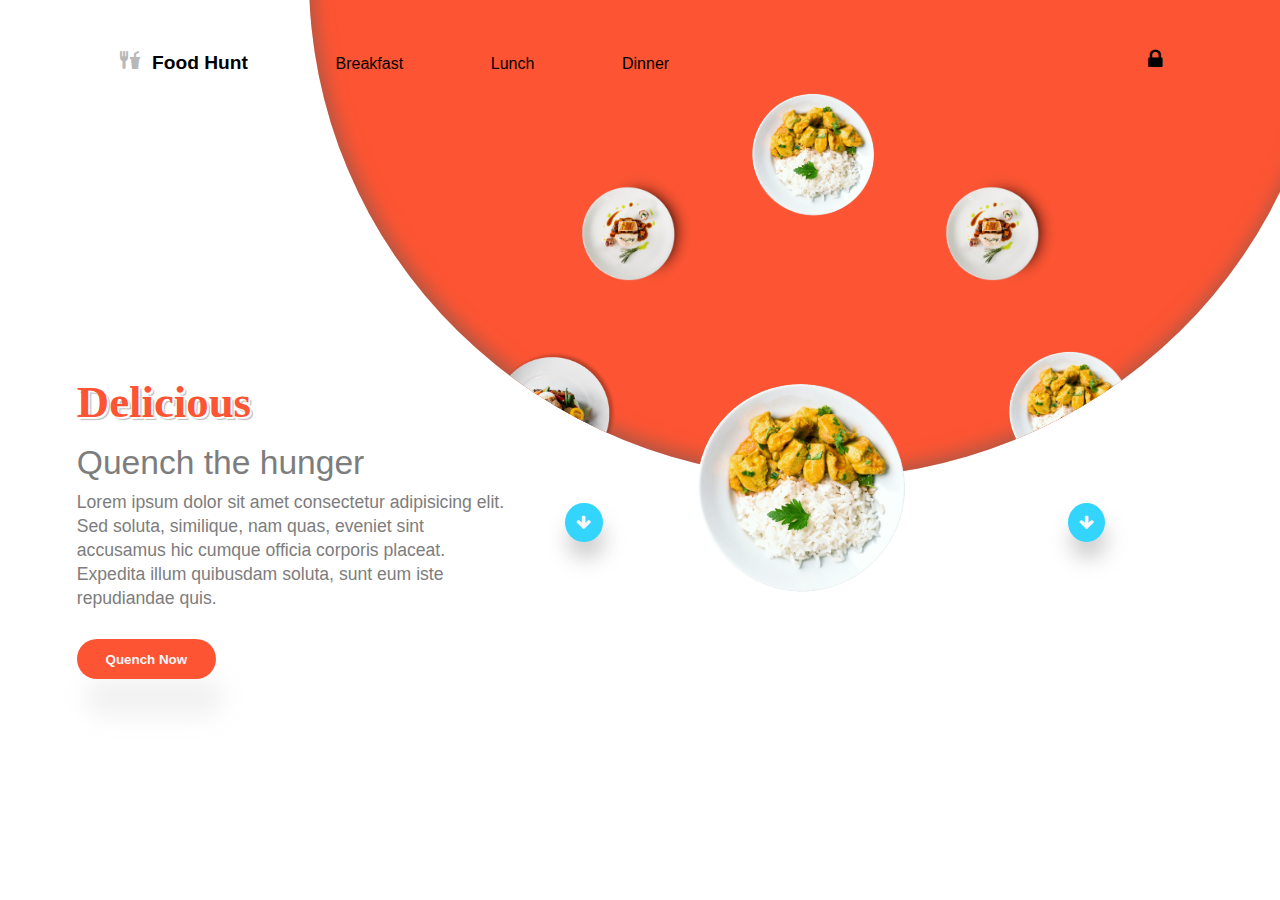
==== index.html @ 9b73b18c "Food hunt app" ====
<!DOCTYPE html>
<html lang="en">
<head>
    <meta charset="UTF-8">
    <meta name="viewport" content="width=device-width, initial-scale=1.0">
    <title>Food Hunt</title>
    <link rel="stylesheet" href="font-awesome/font-awesome.min.css">
    <link rel="stylesheet" href="MaterialDesign-Webfont-master/css/materialdesignicons.css">
    <link rel="stylesheet" href="jCircle.css">
    <link rel="stylesheet" href="style.css">
</head>
<body>
    <div class="container">
        <header class="navbar">
            <a class="logo" href="#"><span class="mdi mdi-food-fork-drink mdi-24px" style="margin-right: .6rem; color: rgb(184, 184, 184);"></span>Food Hunt</a>
            <ul>
                <!-- <a class="logo2" href="#"><span class="mdi mdi-food-fork-drink mdi-24px" style="margin-right: .6rem; color: rgb(184, 184, 184);"></span>Food Hunt</a> -->
                <li class="list-item"><a href="#">Breakfast</a></li>
                <li class="list-item"><a href="#">Lunch</a></li>
                <li class="list-item"><a href="#">Dinner</a></li>
                <li class="list-item"><a href="#"><i class="fa fa-lock"></i></a></li>
                <div class="glass"></div>
                <div class="circle"></div>
            </ul>
            <!-- <div class="glass"></div> -->
            <!-- Hamburger Icon -->
            <div class="cont navbar-toggler mr-1" data-toggle="collapse" data-target="#basicExampleNav" aria-controls="basicExampleNav">
                <div class="bar1"></div>
                <div class="bar2"></div>
                <div class="bar3"></div>
            </div>
            <!-- End of Hamburger Icon -->
        </header>
        <main>
            <section class="text-con">
                <div class="text">
                    <h1 class="text-h1">Delicious</h1>
                    <h2>Quench the hunger</h2>
                    <p>Lorem ipsum dolor sit amet consectetur adipisicing elit. Sed soluta, similique, nam quas, eveniet sint accusamus hic cumque officia corporis placeat. Expedita illum quibusdam soluta, sunt eum iste repudiandae quis.</p>
                </div>
                <button><a href="#">Quench Now</a></button>
            </section>
            <section class="food-con">
                <div class="curve">
                    <div class="plate-con">
                      <div class="plate-con-circle" style="width:80%;margin:auto 150px;transform: rotate(-90deg);">
                        <div id="circles-container"> 
                                <!-- <div id="main-circle-content"></div> -->
                                <div id="circle">
                                  <div class="min-circle" data-inside="min-circle">
                                    <a href="images/plate1.png">
                                      <img src="images/plate1.png" alt="">
                                    </a>
                                    <!-- <div class="content-text">Caption 1</div> -->
                                  </div>
                                  <div class="min-circle" data-inside="min-circle">
                                    <a href="images/plate2.png">
                                      <img src="images/plate2.png" alt="">
                                    </a>
                                    <!-- <div class="content-text">Caption 2</div> -->
                                  </div>
                                  <div class="min-circle" data-inside="min-circle">
                                    <a href="images/plate3.png">
                                      <img src="images/plate3.png" alt="">
                                    </a>
                                    <!-- <div class="content-text">Caption 3</div> -->
                                  </div>
                                  <div class="min-circle" data-inside="min-circle">
                                    <a href="images/plate4.png">
                                      <img src="images/plate4.png" alt="">
                                    </a>
                                    <!-- <div class="content-text">Caption 4</div> -->
                  
                                  </div>
                                  <div class="min-circle" data-inside="min-circle">
                                    <a href="images/plate5.png">
                                      <img src="images/plate5.png" alt="">
                                    </a>
                                    <!-- <div class="content-text">Caption 5</div> -->
                                  </div>
                                  <div class="min-circle" data-inside="min-circle">
                                    <a href="images/plate6.png">
                                      <img src="images/plate6.png" alt="">
                                    </a>
                                    <!-- <div class="content-text">Caption 6</div> -->
                                  </div>
                                  <div class="min-circle" data-inside="min-circle">
                                    <a href="images/plate1.png">
                                      <img src="images/plate1.png" alt="">
                                    </a>
                                    <!-- <div class="content-text">Caption 7</div> -->
                                  </div>
                                  <div class="min-circle" data-inside="min-circle">
                                    <a href="images/plate2.png">
                                      <img src="images/plate2.png" alt="">
                                    </a>
                                    <!-- <div class="content-text">Caption 8</div> -->
                                  </div>
                                  
                                </div>
                              </div>
                            </div>
                    </div>

                            
                    <!-- <div class="img-group">
                        <img class="img img1" src="images/plate1.png" alt="">
                        <img class="img img2" src="images/plate2.png" alt="">
                        <img class="img img3" src="images/plate3.png" alt="">
                        <img class="img img4" src="images/plate4.png" alt="">
                        <img class="img img5" src="images/plate5.png" alt="">
                    </div> -->
                </div>
                <div id="main-circle-content"></div>
                <!-- <img class="img6" src="" alt=""> -->
                <div>
                    <button id="btn1" class="btn btn1"><i class="fa fa-arrow-down"></i></button>
                    <button id="btn2" class="btn btn2"><i class="fa fa-arrow-down"></i></button>
                </div>
                <!-- <button class="new-button">New Button</button> -->
            </section>
            <!-- <img src="images/IMG-20210324-WA0000.jpg" alt=""> -->
        </main>
    </div>
    <!-- <img src="images/IMG-20210324-WA0000.jpg" style="width: 100%;" alt=""> -->

    <script src="jCircle.js"></script>
    <script src="script.js"></script>
    <script>
      var circle=new jCircle({
    'container': 'circles-container',
    'circle': 'circle',
    'mainContent':'main-circle-content',
    'animateCircles':true,
    'speed':3,
    'mainViewStyle':'normal',
    'minCirclesEffectOver':'pulse',
    'contentType':'images',
    'stopOnOverMain':false,
    'mainContentOverAction':'normal'
    // 'btnLeft': 'btn1',
    // 'btnRight': 'btn2'
  });
  circle.create();
  
  // var textCircle=new jCircle({
  //   'container': 'circles-container-text',
  //   'circle': 'circle-text',
  //   'mainContent':'main-circle-content-text',
  //   'animateCircles':true,
  //   'speed':3,
  //   'mainViewStyle':'normal',
  //   'minCirclesEffectOver':'rotate',
  //   'contentType':'text',
  //   'stopOnOverMain':true
  // });
  // textCircle.create();
    </script>
</body>
</html>
---- MaterialDesign-Webfont-master/css/materialdesignicons.css ----
/* MaterialDesignIcons.com */
@font-face {
  font-family: "Material Design Icons";
  src: url("../fonts/materialdesignicons-webfont.eot?v=5.3.45");
  src: url("../fonts/materialdesignicons-webfont.eot?#iefix&v=5.3.45") format("embedded-opentype"), url("../fonts/materialdesignicons-webfont.woff2?v=5.3.45") format("woff2"), url("../fonts/materialdesignicons-webfont.woff?v=5.3.45") format("woff"), url("../fonts/materialdesignicons-webfont.ttf?v=5.3.45") format("truetype");
  font-weight: normal;
  font-style: normal;
}

.mdi:before,
.mdi-set {
  display: inline-block;
  font: normal normal normal 24px/1 "Material Design Icons";
  font-size: inherit;
  text-rendering: auto;
  line-height: inherit;
  -webkit-font-smoothing: antialiased;
  -moz-osx-font-smoothing: grayscale;
}

.mdi-ab-testing::before {
  content: "\F01C9";
}

.mdi-abjad-arabic::before {
  content: "\F1328";
}

.mdi-abjad-hebrew::before {
  content: "\F1329";
}

.mdi-abugida-devanagari::before {
  content: "\F132A";
}

.mdi-abugida-thai::before {
  content: "\F132B";
}

.mdi-access-point::before {
  content: "\F0003";
}

.mdi-access-point-network::before {
  content: "\F0002";
}

.mdi-access-point-network-off::before {
  content: "\F0BE1";
}

.mdi-account::before {
  content: "\F0004";
}

.mdi-account-alert::before {
  content: "\F0005";
}

.mdi-account-alert-outline::before {
  content: "\F0B50";
}

.mdi-account-arrow-left::before {
  content: "\F0B51";
}

.mdi-account-arrow-left-outline::before {
  content: "\F0B52";
}

.mdi-account-arrow-right::before {
  content: "\F0B53";
}

.mdi-account-arrow-right-outline::before {
  content: "\F0B54";
}

.mdi-account-box::before {
  content: "\F0006";
}

.mdi-account-box-multiple::before {
  content: "\F0934";
}

.mdi-account-box-multiple-outline::before {
  content: "\F100A";
}

.mdi-account-box-outline::before {
  content: "\F0007";
}

.mdi-account-cancel::before {
  content: "\F12DF";
}

.mdi-account-cancel-outline::before {
  content: "\F12E0";
}

.mdi-account-cash::before {
  content: "\F1097";
}

.mdi-account-cash-outline::before {
  content: "\F1098";
}

.mdi-account-check::before {
  content: "\F0008";
}

.mdi-account-check-outline::before {
  content: "\F0BE2";
}

.mdi-account-child::before {
  content: "\F0A89";
}

.mdi-account-child-circle::before {
  content: "\F0A8A";
}

.mdi-account-child-outline::before {
  content: "\F10C8";
}

.mdi-account-circle::before {
  content: "\F0009";
}

.mdi-account-circle-outline::before {
  content: "\F0B55";
}

.mdi-account-clock::before {
  content: "\F0B56";
}

.mdi-account-clock-outline::before {
  content: "\F0B57";
}

.mdi-account-cog::before {
  content: "\F1370";
}

.mdi-account-cog-outline::before {
  content: "\F1371";
}

.mdi-account-convert::before {
  content: "\F000A";
}

.mdi-account-convert-outline::before {
  content: "\F1301";
}

.mdi-account-cowboy-hat::before {
  content: "\F0E9B";
}

.mdi-account-details::before {
  content: "\F0631";
}

.mdi-account-details-outline::before {
  content: "\F1372";
}

.mdi-account-edit::before {
  content: "\F06BC";
}

.mdi-account-edit-outline::before {
  content: "\F0FFB";
}

.mdi-account-group::before {
  content: "\F0849";
}

.mdi-account-group-outline::before {
  content: "\F0B58";
}

.mdi-account-hard-hat::before {
  content: "\F05B5";
}

.mdi-account-heart::before {
  content: "\F0899";
}

.mdi-account-heart-outline::before {
  content: "\F0BE3";
}

.mdi-account-key::before {
  content: "\F000B";
}

.mdi-account-key-outline::before {
  content: "\F0BE4";
}

.mdi-account-lock::before {
  content: "\F115E";
}

.mdi-account-lock-outline::before {
  content: "\F115F";
}

.mdi-account-minus::before {
  content: "\F000D";
}

.mdi-account-minus-outline::before {
  content: "\F0AEC";
}

.mdi-account-multiple::before {
  content: "\F000E";
}

.mdi-account-multiple-check::before {
  content: "\F08C5";
}

.mdi-account-multiple-check-outline::before {
  content: "\F11FE";
}

.mdi-account-multiple-minus::before {
  content: "\F05D3";
}

.mdi-account-multiple-minus-outline::before {
  content: "\F0BE5";
}

.mdi-account-multiple-outline::before {
  content: "\F000F";
}

.mdi-account-multiple-plus::before {
  content: "\F0010";
}

.mdi-account-multiple-plus-outline::before {
  content: "\F0800";
}

.mdi-account-multiple-remove::before {
  content: "\F120A";
}

.mdi-account-multiple-remove-outline::before {
  content: "\F120B";
}

.mdi-account-music::before {
  content: "\F0803";
}

.mdi-account-music-outline::before {
  content: "\F0CE9";
}

.mdi-account-network::before {
  content: "\F0011";
}

.mdi-account-network-outline::before {
  content: "\F0BE6";
}

.mdi-account-off::before {
  content: "\F0012";
}

.mdi-account-off-outline::before {
  content: "\F0BE7";
}

.mdi-account-outline::before {
  content: "\F0013";
}

.mdi-account-plus::before {
  content: "\F0014";
}

.mdi-account-plus-outline::before {
  content: "\F0801";
}

.mdi-account-question::before {
  content: "\F0B59";
}

.mdi-account-question-outline::before {
  content: "\F0B5A";
}

.mdi-account-remove::before {
  content: "\F0015";
}

.mdi-account-remove-outline::before {
  content: "\F0AED";
}

.mdi-account-search::before {
  content: "\F0016";
}

.mdi-account-search-outline::before {
  content: "\F0935";
}

.mdi-account-settings::before {
  content: "\F0630";
}

.mdi-account-settings-outline::before {
  content: "\F10C9";
}

.mdi-account-star::before {
  content: "\F0017";
}

.mdi-account-star-outline::before {
  content: "\F0BE8";
}

.mdi-account-supervisor::before {
  content: "\F0A8B";
}

.mdi-account-supervisor-circle::before {
  content: "\F0A8C";
}

.mdi-account-supervisor-outline::before {
  content: "\F112D";
}

.mdi-account-switch::before {
  content: "\F0019";
}

.mdi-account-switch-outline::before {
  content: "\F04CB";
}

.mdi-account-tie::before {
  content: "\F0CE3";
}

.mdi-account-tie-outline::before {
  content: "\F10CA";
}

.mdi-account-tie-voice::before {
  content: "\F1308";
}

.mdi-account-tie-voice-off::before {
  content: "\F130A";
}

.mdi-account-tie-voice-off-outline::before {
  content: "\F130B";
}

.mdi-account-tie-voice-outline::before {
  content: "\F1309";
}

.mdi-account-voice::before {
  content: "\F05CB";
}

.mdi-adjust::before {
  content: "\F001A";
}

.mdi-adobe::before {
  content: "\F0936";
}

.mdi-adobe-acrobat::before {
  content: "\F0F9D";
}

.mdi-air-conditioner::before {
  content: "\F001B";
}

.mdi-air-filter::before {
  content: "\F0D43";
}

.mdi-air-horn::before {
  content: "\F0DAC";
}

.mdi-air-humidifier::before {
  content: "\F1099";
}

.mdi-air-humidifier-off::before {
  content: "\F1466";
}

.mdi-air-purifier::before {
  content: "\F0D44";
}

.mdi-airbag::before {
  content: "\F0BE9";
}

.mdi-airballoon::before {
  content: "\F001C";
}

.mdi-airballoon-outline::before {
  content: "\F100B";
}

.mdi-airplane::before {
  content: "\F001D";
}

.mdi-airplane-landing::before {
  content: "\F05D4";
}

.mdi-airplane-off::before {
  content: "\F001E";
}

.mdi-airplane-takeoff::before {
  content: "\F05D5";
}

.mdi-airport::before {
  content: "\F084B";
}

.mdi-alarm::before {
  content: "\F0020";
}

.mdi-alarm-bell::before {
  content: "\F078E";
}

.mdi-alarm-check::before {
  content: "\F0021";
}

.mdi-alarm-light::before {
  content: "\F078F";
}

.mdi-alarm-light-outline::before {
  content: "\F0BEA";
}

.mdi-alarm-multiple::before {
  content: "\F0022";
}

.mdi-alarm-note::before {
  content: "\F0E71";
}

.mdi-alarm-note-off::before {
  content: "\F0E72";
}

.mdi-alarm-off::before {
  content: "\F0023";
}

.mdi-alarm-plus::before {
  content: "\F0024";
}

.mdi-alarm-snooze::before {
  content: "\F068E";
}

.mdi-album::before {
  content: "\F0025";
}

.mdi-alert::before {
  content: "\F0026";
}

.mdi-alert-box::before {
  content: "\F0027";
}

.mdi-alert-box-outline::before {
  content: "\F0CE4";
}

.mdi-alert-circle::before {
  content: "\F0028";
}

.mdi-alert-circle-check::before {
  content: "\F11ED";
}

.mdi-alert-circle-check-outline::before {
  content: "\F11EE";
}

.mdi-alert-circle-outline::before {
  content: "\F05D6";
}

.mdi-alert-decagram::before {
  content: "\F06BD";
}

.mdi-alert-decagram-outline::before {
  content: "\F0CE5";
}

.mdi-alert-minus::before {
  content: "\F14BB";
}

.mdi-alert-minus-outline::before {
  content: "\F14BE";
}

.mdi-alert-octagon::before {
  content: "\F0029";
}

.mdi-alert-octagon-outline::before {
  content: "\F0CE6";
}

.mdi-alert-octagram::before {
  content: "\F0767";
}

.mdi-alert-octagram-outline::before {
  content: "\F0CE7";
}

.mdi-alert-outline::before {
  content: "\F002A";
}

.mdi-alert-plus::before {
  content: "\F14BA";
}

.mdi-alert-plus-outline::before {
  content: "\F14BD";
}

.mdi-alert-remove::before {
  content: "\F14BC";
}

.mdi-alert-remove-outline::before {
  content: "\F14BF";
}

.mdi-alert-rhombus::before {
  content: "\F11CE";
}

.mdi-alert-rhombus-outline::before {
  content: "\F11CF";
}

.mdi-alien::before {
  content: "\F089A";
}

.mdi-alien-outline::before {
  content: "\F10CB";
}

.mdi-align-horizontal-center::before {
  content: "\F11C3";
}

.mdi-align-horizontal-left::before {
  content: "\F11C2";
}

.mdi-align-horizontal-right::before {
  content: "\F11C4";
}

.mdi-align-vertical-bottom::before {
  content: "\F11C5";
}

.mdi-align-vertical-center::before {
  content: "\F11C6";
}

.mdi-align-vertical-top::before {
  content: "\F11C7";
}

.mdi-all-inclusive::before {
  content: "\F06BE";
}

.mdi-allergy::before {
  content: "\F1258";
}

.mdi-alpha::before {
  content: "\F002B";
}

.mdi-alpha-a::before {
  content: "\F0AEE";
}

.mdi-alpha-a-box::before {
  content: "\F0B08";
}

.mdi-alpha-a-box-outline::before {
  content: "\F0BEB";
}

.mdi-alpha-a-circle::before {
  content: "\F0BEC";
}

.mdi-alpha-a-circle-outline::before {
  content: "\F0BED";
}

.mdi-alpha-b::before {
  content: "\F0AEF";
}

.mdi-alpha-b-box::before {
  content: "\F0B09";
}

.mdi-alpha-b-box-outline::before {
  content: "\F0BEE";
}

.mdi-alpha-b-circle::before {
  content: "\F0BEF";
}

.mdi-alpha-b-circle-outline::before {
  content: "\F0BF0";
}

.mdi-alpha-c::before {
  content: "\F0AF0";
}

.mdi-alpha-c-box::before {
  content: "\F0B0A";
}

.mdi-alpha-c-box-outline::before {
  content: "\F0BF1";
}

.mdi-alpha-c-circle::before {
  content: "\F0BF2";
}

.mdi-alpha-c-circle-outline::before {
  content: "\F0BF3";
}

.mdi-alpha-d::before {
  content: "\F0AF1";
}

.mdi-alpha-d-box::before {
  content: "\F0B0B";
}

.mdi-alpha-d-box-outline::before {
  content: "\F0BF4";
}

.mdi-alpha-d-circle::before {
  content: "\F0BF5";
}

.mdi-alpha-d-circle-outline::before {
  content: "\F0BF6";
}

.mdi-alpha-e::before {
  content: "\F0AF2";
}

.mdi-alpha-e-box::before {
  content: "\F0B0C";
}

.mdi-alpha-e-box-outline::before {
  content: "\F0BF7";
}

.mdi-alpha-e-circle::before {
  content: "\F0BF8";
}

.mdi-alpha-e-circle-outline::before {
  content: "\F0BF9";
}

.mdi-alpha-f::before {
  content: "\F0AF3";
}

.mdi-alpha-f-box::before {
  content: "\F0B0D";
}

.mdi-alpha-f-box-outline::before {
  content: "\F0BFA";
}

.mdi-alpha-f-circle::before {
  content: "\F0BFB";
}

.mdi-alpha-f-circle-outline::before {
  content: "\F0BFC";
}

.mdi-alpha-g::before {
  content: "\F0AF4";
}

.mdi-alpha-g-box::before {
  content: "\F0B0E";
}

.mdi-alpha-g-box-outline::before {
  content: "\F0BFD";
}

.mdi-alpha-g-circle::before {
  content: "\F0BFE";
}

.mdi-alpha-g-circle-outline::before {
  content: "\F0BFF";
}

.mdi-alpha-h::before {
  content: "\F0AF5";
}

.mdi-alpha-h-box::before {
  content: "\F0B0F";
}

.mdi-alpha-h-box-outline::before {
  content: "\F0C00";
}

.mdi-alpha-h-circle::before {
  content: "\F0C01";
}

.mdi-alpha-h-circle-outline::before {
  content: "\F0C02";
}

.mdi-alpha-i::before {
  content: "\F0AF6";
}

.mdi-alpha-i-box::before {
  content: "\F0B10";
}

.mdi-alpha-i-box-outline::before {
  content: "\F0C03";
}

.mdi-alpha-i-circle::before {
  content: "\F0C04";
}

.mdi-alpha-i-circle-outline::before {
  content: "\F0C05";
}

.mdi-alpha-j::before {
  content: "\F0AF7";
}

.mdi-alpha-j-box::before {
  content: "\F0B11";
}

.mdi-alpha-j-box-outline::before {
  content: "\F0C06";
}

.mdi-alpha-j-circle::before {
  content: "\F0C07";
}

.mdi-alpha-j-circle-outline::before {
  content: "\F0C08";
}

.mdi-alpha-k::before {
  content: "\F0AF8";
}

.mdi-alpha-k-box::before {
  content: "\F0B12";
}

.mdi-alpha-k-box-outline::before {
  content: "\F0C09";
}

.mdi-alpha-k-circle::before {
  content: "\F0C0A";
}

.mdi-alpha-k-circle-outline::before {
  content: "\F0C0B";
}

.mdi-alpha-l::before {
  content: "\F0AF9";
}

.mdi-alpha-l-box::before {
  content: "\F0B13";
}

.mdi-alpha-l-box-outline::before {
  content: "\F0C0C";
}

.mdi-alpha-l-circle::before {
  content: "\F0C0D";
}

.mdi-alpha-l-circle-outline::before {
  content: "\F0C0E";
}

.mdi-alpha-m::before {
  content: "\F0AFA";
}

.mdi-alpha-m-box::before {
  content: "\F0B14";
}

.mdi-alpha-m-box-outline::before {
  content: "\F0C0F";
}

.mdi-alpha-m-circle::before {
  content: "\F0C10";
}

.mdi-alpha-m-circle-outline::before {
  content: "\F0C11";
}

.mdi-alpha-n::before {
  content: "\F0AFB";
}

.mdi-alpha-n-box::before {
  content: "\F0B15";
}

.mdi-alpha-n-box-outline::before {
  content: "\F0C12";
}

.mdi-alpha-n-circle::before {
  content: "\F0C13";
}

.mdi-alpha-n-circle-outline::before {
  content: "\F0C14";
}

.mdi-alpha-o::before {
  content: "\F0AFC";
}

.mdi-alpha-o-box::before {
  content: "\F0B16";
}

.mdi-alpha-o-box-outline::before {
  content: "\F0C15";
}

.mdi-alpha-o-circle::before {
  content: "\F0C16";
}

.mdi-alpha-o-circle-outline::before {
  content: "\F0C17";
}

.mdi-alpha-p::before {
  content: "\F0AFD";
}

.mdi-alpha-p-box::before {
  content: "\F0B17";
}

.mdi-alpha-p-box-outline::before {
  content: "\F0C18";
}

.mdi-alpha-p-circle::before {
  content: "\F0C19";
}

.mdi-alpha-p-circle-outline::before {
  content: "\F0C1A";
}

.mdi-alpha-q::before {
  content: "\F0AFE";
}

.mdi-alpha-q-box::before {
  content: "\F0B18";
}

.mdi-alpha-q-box-outline::before {
  content: "\F0C1B";
}

.mdi-alpha-q-circle::before {
  content: "\F0C1C";
}

.mdi-alpha-q-circle-outline::before {
  content: "\F0C1D";
}

.mdi-alpha-r::before {
  content: "\F0AFF";
}

.mdi-alpha-r-box::before {
  content: "\F0B19";
}

.mdi-alpha-r-box-outline::before {
  content: "\F0C1E";
}

.mdi-alpha-r-circle::before {
  content: "\F0C1F";
}

.mdi-alpha-r-circle-outline::before {
  content: "\F0C20";
}

.mdi-alpha-s::before {
  content: "\F0B00";
}

.mdi-alpha-s-box::before {
  content: "\F0B1A";
}

.mdi-alpha-s-box-outline::before {
  content: "\F0C21";
}

.mdi-alpha-s-circle::before {
  content: "\F0C22";
}

.mdi-alpha-s-circle-outline::before {
  content: "\F0C23";
}

.mdi-alpha-t::before {
  content: "\F0B01";
}

.mdi-alpha-t-box::before {
  content: "\F0B1B";
}

.mdi-alpha-t-box-outline::before {
  content: "\F0C24";
}

.mdi-alpha-t-circle::before {
  content: "\F0C25";
}

.mdi-alpha-t-circle-outline::before {
  content: "\F0C26";
}

.mdi-alpha-u::before {
  content: "\F0B02";
}

.mdi-alpha-u-box::before {
  content: "\F0B1C";
}

.mdi-alpha-u-box-outline::before {
  content: "\F0C27";
}

.mdi-alpha-u-circle::before {
  content: "\F0C28";
}

.mdi-alpha-u-circle-outline::before {
  content: "\F0C29";
}

.mdi-alpha-v::before {
  content: "\F0B03";
}

.mdi-alpha-v-box::before {
  content: "\F0B1D";
}

.mdi-alpha-v-box-outline::before {
  content: "\F0C2A";
}

.mdi-alpha-v-circle::before {
  content: "\F0C2B";
}

.mdi-alpha-v-circle-outline::before {
  content: "\F0C2C";
}

.mdi-alpha-w::before {
  content: "\F0B04";
}

.mdi-alpha-w-box::before {
  content: "\F0B1E";
}

.mdi-alpha-w-box-outline::before {
  content: "\F0C2D";
}

.mdi-alpha-w-circle::before {
  content: "\F0C2E";
}

.mdi-alpha-w-circle-outline::before {
  content: "\F0C2F";
}

.mdi-alpha-x::before {
  content: "\F0B05";
}

.mdi-alpha-x-box::before {
  content: "\F0B1F";
}

.mdi-alpha-x-box-outline::before {
  content: "\F0C30";
}

.mdi-alpha-x-circle::before {
  content: "\F0C31";
}

.mdi-alpha-x-circle-outline::before {
  content: "\F0C32";
}

.mdi-alpha-y::before {
  content: "\F0B06";
}

.mdi-alpha-y-box::before {
  content: "\F0B20";
}

.mdi-alpha-y-box-outline::before {
  content: "\F0C33";
}

.mdi-alpha-y-circle::before {
  content: "\F0C34";
}

.mdi-alpha-y-circle-outline::before {
  content: "\F0C35";
}

.mdi-alpha-z::before {
  content: "\F0B07";
}

.mdi-alpha-z-box::before {
  content: "\F0B21";
}

.mdi-alpha-z-box-outline::before {
  content: "\F0C36";
}

.mdi-alpha-z-circle::before {
  content: "\F0C37";
}

.mdi-alpha-z-circle-outline::before {
  content: "\F0C38";
}

.mdi-alphabet-aurebesh::before {
  content: "\F132C";
}

.mdi-alphabet-cyrillic::before {
  content: "\F132D";
}

.mdi-alphabet-greek::before {
  content: "\F132E";
}

.mdi-alphabet-latin::before {
  content: "\F132F";
}

.mdi-alphabet-piqad::before {
  content: "\F1330";
}

.mdi-alphabet-tengwar::before {
  content: "\F1337";
}

.mdi-alphabetical::before {
  content: "\F002C";
}

.mdi-alphabetical-off::before {
  content: "\F100C";
}

.mdi-alphabetical-variant::before {
  content: "\F100D";
}

.mdi-alphabetical-variant-off::before {
  content: "\F100E";
}

.mdi-altimeter::before {
  content: "\F05D7";
}

.mdi-amazon::before {
  content: "\F002D";
}

.mdi-amazon-alexa::before {
  content: "\F08C6";
}

.mdi-ambulance::before {
  content: "\F002F";
}

.mdi-ammunition::before {
  content: "\F0CE8";
}

.mdi-ampersand::before {
  content: "\F0A8D";
}

.mdi-amplifier::before {
  content: "\F0030";
}

.mdi-amplifier-off::before {
  content: "\F11B5";
}

.mdi-anchor::before {
  content: "\F0031";
}

.mdi-android::before {
  content: "\F0032";
}

.mdi-android-auto::before {
  content: "\F0A8E";
}

.mdi-android-debug-bridge::before {
  content: "\F0033";
}

.mdi-android-messages::before {
  content: "\F0D45";
}

.mdi-android-studio::before {
  content: "\F0034";
}

.mdi-angle-acute::before {
  content: "\F0937";
}

.mdi-angle-obtuse::before {
  content: "\F0938";
}

.mdi-angle-right::before {
  content: "\F0939";
}

.mdi-angular::before {
  content: "\F06B2";
}

.mdi-angularjs::before {
  content: "\F06BF";
}

.mdi-animation::before {
  content: "\F05D8";
}

.mdi-animation-outline::before {
  content: "\F0A8F";
}

.mdi-animation-play::before {
  content: "\F093A";
}

.mdi-animation-play-outline::before {
  content: "\F0A90";
}

.mdi-ansible::before {
  content: "\F109A";
}

.mdi-antenna::before {
  content: "\F1119";
}

.mdi-anvil::before {
  content: "\F089B";
}

.mdi-apache-kafka::before {
  content: "\F100F";
}

.mdi-api::before {
  content: "\F109B";
}

.mdi-api-off::before {
  content: "\F1257";
}

.mdi-apple::before {
  content: "\F0035";
}

.mdi-apple-airplay::before {
  content: "\F001F";
}

.mdi-apple-finder::before {
  content: "\F0036";
}

.mdi-apple-icloud::before {
  content: "\F0038";
}

.mdi-apple-ios::before {
  content: "\F0037";
}

.mdi-apple-keyboard-caps::before {
  content: "\F0632";
}

.mdi-apple-keyboard-command::before {
  content: "\F0633";
}

.mdi-apple-keyboard-control::before {
  content: "\F0634";
}

.mdi-apple-keyboard-option::before {
  content: "\F0635";
}

.mdi-apple-keyboard-shift::before {
  content: "\F0636";
}

.mdi-apple-safari::before {
  content: "\F0039";
}

.mdi-application::before {
  content: "\F0614";
}

.mdi-application-export::before {
  content: "\F0DAD";
}

.mdi-application-import::before {
  content: "\F0DAE";
}

.mdi-approximately-equal::before {
  content: "\F0F9E";
}

.mdi-approximately-equal-box::before {
  content: "\F0F9F";
}

.mdi-apps::before {
  content: "\F003B";
}

.mdi-apps-box::before {
  content: "\F0D46";
}

.mdi-arch::before {
  content: "\F08C7";
}

.mdi-archive::before {
  content: "\F003C";
}

.mdi-archive-arrow-down::before {
  content: "\F1259";
}

.mdi-archive-arrow-down-outline::before {
  content: "\F125A";
}

.mdi-archive-arrow-up::before {
  content: "\F125B";
}

.mdi-archive-arrow-up-outline::before {
  content: "\F125C";
}

.mdi-archive-outline::before {
  content: "\F120E";
}

.mdi-arm-flex::before {
  content: "\F0FD7";
}

.mdi-arm-flex-outline::before {
  content: "\F0FD6";
}

.mdi-arrange-bring-forward::before {
  content: "\F003D";
}

.mdi-arrange-bring-to-front::before {
  content: "\F003E";
}

.mdi-arrange-send-backward::before {
  content: "\F003F";
}

.mdi-arrange-send-to-back::before {
  content: "\F0040";
}

.mdi-arrow-all::before {
  content: "\F0041";
}

.mdi-arrow-bottom-left::before {
  content: "\F0042";
}

.mdi-arrow-bottom-left-bold-outline::before {
  content: "\F09B7";
}

.mdi-arrow-bottom-left-thick::before {
  content: "\F09B8";
}

.mdi-arrow-bottom-right::before {
  content: "\F0043";
}

.mdi-arrow-bottom-right-bold-outline::before {
  content: "\F09B9";
}

.mdi-arrow-bottom-right-thick::before {
  content: "\F09BA";
}

.mdi-arrow-collapse::before {
  content: "\F0615";
}

.mdi-arrow-collapse-all::before {
  content: "\F0044";
}

.mdi-arrow-collapse-down::before {
  content: "\F0792";
}

.mdi-arrow-collapse-horizontal::before {
  content: "\F084C";
}

.mdi-arrow-collapse-left::before {
  content: "\F0793";
}

.mdi-arrow-collapse-right::before {
  content: "\F0794";
}

.mdi-arrow-collapse-up::before {
  content: "\F0795";
}

.mdi-arrow-collapse-vertical::before {
  content: "\F084D";
}

.mdi-arrow-decision::before {
  content: "\F09BB";
}

.mdi-arrow-decision-auto::before {
  content: "\F09BC";
}

.mdi-arrow-decision-auto-outline::before {
  content: "\F09BD";
}

.mdi-arrow-decision-outline::before {
  content: "\F09BE";
}

.mdi-arrow-down::before {
  content: "\F0045";
}

.mdi-arrow-down-bold::before {
  content: "\F072E";
}

.mdi-arrow-down-bold-box::before {
  content: "\F072F";
}

.mdi-arrow-down-bold-box-outline::before {
  content: "\F0730";
}

.mdi-arrow-down-bold-circle::before {
  content: "\F0047";
}

.mdi-arrow-down-bold-circle-outline::before {
  content: "\F0048";
}

.mdi-arrow-down-bold-hexagon-outline::before {
  content: "\F0049";
}

.mdi-arrow-down-bold-outline::before {
  content: "\F09BF";
}

.mdi-arrow-down-box::before {
  content: "\F06C0";
}

.mdi-arrow-down-circle::before {
  content: "\F0CDB";
}

.mdi-arrow-down-circle-outline::before {
  content: "\F0CDC";
}

.mdi-arrow-down-drop-circle::before {
  content: "\F004A";
}

.mdi-arrow-down-drop-circle-outline::before {
  content: "\F004B";
}

.mdi-arrow-down-thick::before {
  content: "\F0046";
}

.mdi-arrow-expand::before {
  content: "\F0616";
}

.mdi-arrow-expand-all::before {
  content: "\F004C";
}

.mdi-arrow-expand-down::before {
  content: "\F0796";
}

.mdi-arrow-expand-horizontal::before {
  content: "\F084E";
}

.mdi-arrow-expand-left::before {
  content: "\F0797";
}

.mdi-arrow-expand-right::before {
  content: "\F0798";
}

.mdi-arrow-expand-up::before {
  content: "\F0799";
}

.mdi-arrow-expand-vertical::before {
  content: "\F084F";
}

.mdi-arrow-horizontal-lock::before {
  content: "\F115B";
}

.mdi-arrow-left::before {
  content: "\F004D";
}

.mdi-arrow-left-bold::before {
  content: "\F0731";
}

.mdi-arrow-left-bold-box::before {
  content: "\F0732";
}

.mdi-arrow-left-bold-box-outline::before {
  content: "\F0733";
}

.mdi-arrow-left-bold-circle::before {
  content: "\F004F";
}

.mdi-arrow-left-bold-circle-outline::before {
  content: "\F0050";
}

.mdi-arrow-left-bold-hexagon-outline::before {
  content: "\F0051";
}

.mdi-arrow-left-bold-outline::before {
  content: "\F09C0";
}

.mdi-arrow-left-box::before {
  content: "\F06C1";
}

.mdi-arrow-left-circle::before {
  content: "\F0CDD";
}

.mdi-arrow-left-circle-outline::before {
  content: "\F0CDE";
}

.mdi-arrow-left-drop-circle::before {
  content: "\F0052";
}

.mdi-arrow-left-drop-circle-outline::before {
  content: "\F0053";
}

.mdi-arrow-left-right::before {
  content: "\F0E73";
}

.mdi-arrow-left-right-bold::before {
  content: "\F0E74";
}

.mdi-arrow-left-right-bold-outline::before {
  content: "\F09C1";
}

.mdi-arrow-left-thick::before {
  content: "\F004E";
}

.mdi-arrow-right::before {
  content: "\F0054";
}

.mdi-arrow-right-bold::before {
  content: "\F0734";
}

.mdi-arrow-right-bold-box::before {
  content: "\F0735";
}

.mdi-arrow-right-bold-box-outline::before {
  content: "\F0736";
}

.mdi-arrow-right-bold-circle::before {
  content: "\F0056";
}

.mdi-arrow-right-bold-circle-outline::before {
  content: "\F0057";
}

.mdi-arrow-right-bold-hexagon-outline::before {
  content: "\F0058";
}

.mdi-arrow-right-bold-outline::before {
  content: "\F09C2";
}

.mdi-arrow-right-box::before {
  content: "\F06C2";
}

.mdi-arrow-right-circle::before {
  content: "\F0CDF";
}

.mdi-arrow-right-circle-outline::before {
  content: "\F0CE0";
}

.mdi-arrow-right-drop-circle::before {
  content: "\F0059";
}

.mdi-arrow-right-drop-circle-outline::before {
  content: "\F005A";
}

.mdi-arrow-right-thick::before {
  content: "\F0055";
}

.mdi-arrow-split-horizontal::before {
  content: "\F093B";
}

.mdi-arrow-split-vertical::before {
  content: "\F093C";
}

.mdi-arrow-top-left::before {
  content: "\F005B";
}

.mdi-arrow-top-left-bold-outline::before {
  content: "\F09C3";
}

.mdi-arrow-top-left-bottom-right::before {
  content: "\F0E75";
}

.mdi-arrow-top-left-bottom-right-bold::before {
  content: "\F0E76";
}

.mdi-arrow-top-left-thick::before {
  content: "\F09C4";
}

.mdi-arrow-top-right::before {
  content: "\F005C";
}

.mdi-arrow-top-right-bold-outline::before {
  content: "\F09C5";
}

.mdi-arrow-top-right-bottom-left::before {
  content: "\F0E77";
}

.mdi-arrow-top-right-bottom-left-bold::before {
  content: "\F0E78";
}

.mdi-arrow-top-right-thick::before {
  content: "\F09C6";
}

.mdi-arrow-up::before {
  content: "\F005D";
}

.mdi-arrow-up-bold::before {
  content: "\F0737";
}

.mdi-arrow-up-bold-box::before {
  content: "\F0738";
}

.mdi-arrow-up-bold-box-outline::before {
  content: "\F0739";
}

.mdi-arrow-up-bold-circle::before {
  content: "\F005F";
}

.mdi-arrow-up-bold-circle-outline::before {
  content: "\F0060";
}

.mdi-arrow-up-bold-hexagon-outline::before {
  content: "\F0061";
}

.mdi-arrow-up-bold-outline::before {
  content: "\F09C7";
}

.mdi-arrow-up-box::before {
  content: "\F06C3";
}

.mdi-arrow-up-circle::before {
  content: "\F0CE1";
}

.mdi-arrow-up-circle-outline::before {
  content: "\F0CE2";
}

.mdi-arrow-up-down::before {
  content: "\F0E79";
}

.mdi-arrow-up-down-bold::before {
  content: "\F0E7A";
}

.mdi-arrow-up-down-bold-outline::before {
  content: "\F09C8";
}

.mdi-arrow-up-drop-circle::before {
  content: "\F0062";
}

.mdi-arrow-up-drop-circle-outline::before {
  content: "\F0063";
}

.mdi-arrow-up-thick::before {
  content: "\F005E";
}

.mdi-arrow-vertical-lock::before {
  content: "\F115C";
}

.mdi-artstation::before {
  content: "\F0B5B";
}

.mdi-aspect-ratio::before {
  content: "\F0A24";
}

.mdi-assistant::before {
  content: "\F0064";
}

.mdi-asterisk::before {
  content: "\F06C4";
}

.mdi-at::before {
  content: "\F0065";
}

.mdi-atlassian::before {
  content: "\F0804";
}

.mdi-atm::before {
  content: "\F0D47";
}

.mdi-atom::before {
  content: "\F0768";
}

.mdi-atom-variant::before {
  content: "\F0E7B";
}

.mdi-attachment::before {
  content: "\F0066";
}

.mdi-audio-video::before {
  content: "\F093D";
}

.mdi-audio-video-off::before {
  content: "\F11B6";
}

.mdi-augmented-reality::before {
  content: "\F0850";
}

.mdi-auto-download::before {
  content: "\F137E";
}

.mdi-auto-fix::before {
  content: "\F0068";
}

.mdi-auto-upload::before {
  content: "\F0069";
}

.mdi-autorenew::before {
  content: "\F006A";
}

.mdi-av-timer::before {
  content: "\F006B";
}

.mdi-aws::before {
  content: "\F0E0F";
}

.mdi-axe::before {
  content: "\F08C8";
}

.mdi-axis::before {
  content: "\F0D48";
}

.mdi-axis-arrow::before {
  content: "\F0D49";
}

.mdi-axis-arrow-info::before {
  content: "\F140E";
}

.mdi-axis-arrow-lock::before {
  content: "\F0D4A";
}

.mdi-axis-lock::before {
  content: "\F0D4B";
}

.mdi-axis-x-arrow::before {
  content: "\F0D4C";
}

.mdi-axis-x-arrow-lock::before {
  content: "\F0D4D";
}

.mdi-axis-x-rotate-clockwise::before {
  content: "\F0D4E";
}

.mdi-axis-x-rotate-counterclockwise::before {
  content: "\F0D4F";
}

.mdi-axis-x-y-arrow-lock::before {
  content: "\F0D50";
}

.mdi-axis-y-arrow::before {
  content: "\F0D51";
}

.mdi-axis-y-arrow-lock::before {
  content: "\F0D52";
}

.mdi-axis-y-rotate-clockwise::before {
  content: "\F0D53";
}

.mdi-axis-y-rotate-counterclockwise::before {
  content: "\F0D54";
}

.mdi-axis-z-arrow::before {
  content: "\F0D55";
}

.mdi-axis-z-arrow-lock::before {
  content: "\F0D56";
}

.mdi-axis-z-rotate-clockwise::before {
  content: "\F0D57";
}

.mdi-axis-z-rotate-counterclockwise::before {
  content: "\F0D58";
}

.mdi-babel::before {
  content: "\F0A25";
}

.mdi-baby::before {
  content: "\F006C";
}

.mdi-baby-bottle::before {
  content: "\F0F39";
}

.mdi-baby-bottle-outline::before {
  content: "\F0F3A";
}

.mdi-baby-buggy::before {
  content: "\F13E0";
}

.mdi-baby-carriage::before {
  content: "\F068F";
}

.mdi-baby-carriage-off::before {
  content: "\F0FA0";
}

.mdi-baby-face::before {
  content: "\F0E7C";
}

.mdi-baby-face-outline::before {
  content: "\F0E7D";
}

.mdi-backburger::before {
  content: "\F006D";
}

.mdi-backspace::before {
  content: "\F006E";
}

.mdi-backspace-outline::before {
  content: "\F0B5C";
}

.mdi-backspace-reverse::before {
  content: "\F0E7E";
}

.mdi-backspace-reverse-outline::before {
  content: "\F0E7F";
}

.mdi-backup-restore::before {
  content: "\F006F";
}

.mdi-bacteria::before {
  content: "\F0ED5";
}

.mdi-bacteria-outline::before {
  content: "\F0ED6";
}

.mdi-badge-account::before {
  content: "\F0DA7";
}

.mdi-badge-account-alert::before {
  content: "\F0DA8";
}

.mdi-badge-account-alert-outline::before {
  content: "\F0DA9";
}

.mdi-badge-account-horizontal::before {
  content: "\F0E0D";
}

.mdi-badge-account-horizontal-outline::before {
  content: "\F0E0E";
}

.mdi-badge-account-outline::before {
  content: "\F0DAA";
}

.mdi-badminton::before {
  content: "\F0851";
}

.mdi-bag-carry-on::before {
  content: "\F0F3B";
}

.mdi-bag-carry-on-check::before {
  content: "\F0D65";
}

.mdi-bag-carry-on-off::before {
  content: "\F0F3C";
}

.mdi-bag-checked::before {
  content: "\F0F3D";
}

.mdi-bag-personal::before {
  content: "\F0E10";
}

.mdi-bag-personal-off::before {
  content: "\F0E11";
}

.mdi-bag-personal-off-outline::before {
  content: "\F0E12";
}

.mdi-bag-personal-outline::before {
  content: "\F0E13";
}

.mdi-baguette::before {
  content: "\F0F3E";
}

.mdi-balloon::before {
  content: "\F0A26";
}

.mdi-ballot::before {
  content: "\F09C9";
}

.mdi-ballot-outline::before {
  content: "\F09CA";
}

.mdi-ballot-recount::before {
  content: "\F0C39";
}

.mdi-ballot-recount-outline::before {
  content: "\F0C3A";
}

.mdi-bandage::before {
  content: "\F0DAF";
}

.mdi-bandcamp::before {
  content: "\F0675";
}

.mdi-bank::before {
  content: "\F0070";
}

.mdi-bank-minus::before {
  content: "\F0DB0";
}

.mdi-bank-outline::before {
  content: "\F0E80";
}

.mdi-bank-plus::before {
  content: "\F0DB1";
}

.mdi-bank-remove::before {
  content: "\F0DB2";
}

.mdi-bank-transfer::before {
  content: "\F0A27";
}

.mdi-bank-transfer-in::before {
  content: "\F0A28";
}

.mdi-bank-transfer-out::before {
  content: "\F0A29";
}

.mdi-barcode::before {
  content: "\F0071";
}

.mdi-barcode-off::before {
  content: "\F1236";
}

.mdi-barcode-scan::before {
  content: "\F0072";
}

.mdi-barley::before {
  content: "\F0073";
}

.mdi-barley-off::before {
  content: "\F0B5D";
}

.mdi-barn::before {
  content: "\F0B5E";
}

.mdi-barrel::before {
  content: "\F0074";
}

.mdi-baseball::before {
  content: "\F0852";
}

.mdi-baseball-bat::before {
  content: "\F0853";
}

.mdi-bash::before {
  content: "\F1183";
}

.mdi-basket::before {
  content: "\F0076";
}

.mdi-basket-fill::before {
  content: "\F0077";
}

.mdi-basket-outline::before {
  content: "\F1181";
}

.mdi-basket-unfill::before {
  content: "\F0078";
}

.mdi-basketball::before {
  content: "\F0806";
}

.mdi-basketball-hoop::before {
  content: "\F0C3B";
}

.mdi-basketball-hoop-outline::before {
  content: "\F0C3C";
}

.mdi-bat::before {
  content: "\F0B5F";
}

.mdi-battery::before {
  content: "\F0079";
}

.mdi-battery-10::before {
  content: "\F007A";
}

.mdi-battery-10-bluetooth::before {
  content: "\F093E";
}

.mdi-battery-20::before {
  content: "\F007B";
}

.mdi-battery-20-bluetooth::before {
  content: "\F093F";
}

.mdi-battery-30::before {
  content: "\F007C";
}

.mdi-battery-30-bluetooth::before {
  content: "\F0940";
}

.mdi-battery-40::before {
  content: "\F007D";
}

.mdi-battery-40-bluetooth::before {
  content: "\F0941";
}

.mdi-battery-50::before {
  content: "\F007E";
}

.mdi-battery-50-bluetooth::before {
  content: "\F0942";
}

.mdi-battery-60::before {
  content: "\F007F";
}

.mdi-battery-60-bluetooth::before {
  content: "\F0943";
}

.mdi-battery-70::before {
  content: "\F0080";
}

.mdi-battery-70-bluetooth::before {
  content: "\F0944";
}

.mdi-battery-80::before {
  content: "\F0081";
}

.mdi-battery-80-bluetooth::before {
  content: "\F0945";
}

.mdi-battery-90::before {
  content: "\F0082";
}

.mdi-battery-90-bluetooth::before {
  content: "\F0946";
}

.mdi-battery-alert::before {
  content: "\F0083";
}

.mdi-battery-alert-bluetooth::before {
  content: "\F0947";
}

.mdi-battery-alert-variant::before {
  content: "\F10CC";
}

.mdi-battery-alert-variant-outline::before {
  content: "\F10CD";
}

.mdi-battery-bluetooth::before {
  content: "\F0948";
}

.mdi-battery-bluetooth-variant::before {
  content: "\F0949";
}

.mdi-battery-charging::before {
  content: "\F0084";
}

.mdi-battery-charging-10::before {
  content: "\F089C";
}

.mdi-battery-charging-100::before {
  content: "\F0085";
}

.mdi-battery-charging-20::before {
  content: "\F0086";
}

.mdi-battery-charging-30::before {
  content: "\F0087";
}

.mdi-battery-charging-40::before {
  content: "\F0088";
}

.mdi-battery-charging-50::before {
  content: "\F089D";
}

.mdi-battery-charging-60::before {
  content: "\F0089";
}

.mdi-battery-charging-70::before {
  content: "\F089E";
}

.mdi-battery-charging-80::before {
  content: "\F008A";
}

.mdi-battery-charging-90::before {
  content: "\F008B";
}

.mdi-battery-charging-high::before {
  content: "\F12A6";
}

.mdi-battery-charging-low::before {
  content: "\F12A4";
}

.mdi-battery-charging-medium::before {
  content: "\F12A5";
}

.mdi-battery-charging-outline::before {
  content: "\F089F";
}

.mdi-battery-charging-wireless::before {
  content: "\F0807";
}

.mdi-battery-charging-wireless-10::before {
  content: "\F0808";
}

.mdi-battery-charging-wireless-20::before {
  content: "\F0809";
}

.mdi-battery-charging-wireless-30::before {
  content: "\F080A";
}

.mdi-battery-charging-wireless-40::before {
  content: "\F080B";
}

.mdi-battery-charging-wireless-50::before {
  content: "\F080C";
}

.mdi-battery-charging-wireless-60::before {
  content: "\F080D";
}

.mdi-battery-charging-wireless-70::before {
  content: "\F080E";
}

.mdi-battery-charging-wireless-80::before {
  content: "\F080F";
}

.mdi-battery-charging-wireless-90::before {
  content: "\F0810";
}

.mdi-battery-charging-wireless-alert::before {
  content: "\F0811";
}

.mdi-battery-charging-wireless-outline::before {
  content: "\F0812";
}

.mdi-battery-heart::before {
  content: "\F120F";
}

.mdi-battery-heart-outline::before {
  content: "\F1210";
}

.mdi-battery-heart-variant::before {
  content: "\F1211";
}

.mdi-battery-high::before {
  content: "\F12A3";
}

.mdi-battery-low::before {
  content: "\F12A1";
}

.mdi-battery-medium::before {
  content: "\F12A2";
}

.mdi-battery-minus::before {
  content: "\F008C";
}

.mdi-battery-negative::before {
  content: "\F008D";
}

.mdi-battery-off::before {
  content: "\F125D";
}

.mdi-battery-off-outline::before {
  content: "\F125E";
}

.mdi-battery-outline::before {
  content: "\F008E";
}

.mdi-battery-plus::before {
  content: "\F008F";
}

.mdi-battery-positive::before {
  content: "\F0090";
}

.mdi-battery-unknown::before {
  content: "\F0091";
}

.mdi-battery-unknown-bluetooth::before {
  content: "\F094A";
}

.mdi-battlenet::before {
  content: "\F0B60";
}

.mdi-beach::before {
  content: "\F0092";
}

.mdi-beaker::before {
  content: "\F0CEA";
}

.mdi-beaker-alert::before {
  content: "\F1229";
}

.mdi-beaker-alert-outline::before {
  content: "\F122A";
}

.mdi-beaker-check::before {
  content: "\F122B";
}

.mdi-beaker-check-outline::before {
  content: "\F122C";
}

.mdi-beaker-minus::before {
  content: "\F122D";
}

.mdi-beaker-minus-outline::before {
  content: "\F122E";
}

.mdi-beaker-outline::before {
  content: "\F0690";
}

.mdi-beaker-plus::before {
  content: "\F122F";
}

.mdi-beaker-plus-outline::before {
  content: "\F1230";
}

.mdi-beaker-question::before {
  content: "\F1231";
}

.mdi-beaker-question-outline::before {
  content: "\F1232";
}

.mdi-beaker-remove::before {
  content: "\F1233";
}

.mdi-beaker-remove-outline::before {
  content: "\F1234";
}

.mdi-bed::before {
  content: "\F02E3";
}

.mdi-bed-double::before {
  content: "\F0FD4";
}

.mdi-bed-double-outline::before {
  content: "\F0FD3";
}

.mdi-bed-empty::before {
  content: "\F08A0";
}

.mdi-bed-king::before {
  content: "\F0FD2";
}

.mdi-bed-king-outline::before {
  content: "\F0FD1";
}

.mdi-bed-outline::before {
  content: "\F0099";
}

.mdi-bed-queen::before {
  content: "\F0FD0";
}

.mdi-bed-queen-outline::before {
  content: "\F0FDB";
}

.mdi-bed-single::before {
  content: "\F106D";
}

.mdi-bed-single-outline::before {
  content: "\F106E";
}

.mdi-bee::before {
  content: "\F0FA1";
}

.mdi-bee-flower::before {
  content: "\F0FA2";
}

.mdi-beehive-off-outline::before {
  content: "\F13ED";
}

.mdi-beehive-outline::before {
  content: "\F10CE";
}

.mdi-beer::before {
  content: "\F0098";
}

.mdi-beer-outline::before {
  content: "\F130C";
}

.mdi-bell::before {
  content: "\F009A";
}

.mdi-bell-alert::before {
  content: "\F0D59";
}

.mdi-bell-alert-outline::before {
  content: "\F0E81";
}

.mdi-bell-cancel::before {
  content: "\F13E7";
}

.mdi-bell-cancel-outline::before {
  content: "\F13E8";
}

.mdi-bell-check::before {
  content: "\F11E5";
}

.mdi-bell-check-outline::before {
  content: "\F11E6";
}

.mdi-bell-circle::before {
  content: "\F0D5A";
}

.mdi-bell-circle-outline::before {
  content: "\F0D5B";
}

.mdi-bell-minus::before {
  content: "\F13E9";
}

.mdi-bell-minus-outline::before {
  content: "\F13EA";
}

.mdi-bell-off::before {
  content: "\F009B";
}

.mdi-bell-off-outline::before {
  content: "\F0A91";
}

.mdi-bell-outline::before {
  content: "\F009C";
}

.mdi-bell-plus::before {
  content: "\F009D";
}

.mdi-bell-plus-outline::before {
  content: "\F0A92";
}

.mdi-bell-remove::before {
  content: "\F13EB";
}

.mdi-bell-remove-outline::before {
  content: "\F13EC";
}

.mdi-bell-ring::before {
  content: "\F009E";
}

.mdi-bell-ring-outline::before {
  content: "\F009F";
}

.mdi-bell-sleep::before {
  content: "\F00A0";
}

.mdi-bell-sleep-outline::before {
  content: "\F0A93";
}

.mdi-beta::before {
  content: "\F00A1";
}

.mdi-betamax::before {
  content: "\F09CB";
}

.mdi-biathlon::before {
  content: "\F0E14";
}

.mdi-bicycle::before {
  content: "\F109C";
}

.mdi-bicycle-basket::before {
  content: "\F1235";
}

.mdi-bike::before {
  content: "\F00A3";
}

.mdi-bike-fast::before {
  content: "\F111F";
}

.mdi-billboard::before {
  content: "\F1010";
}

.mdi-billiards::before {
  content: "\F0B61";
}

.mdi-billiards-rack::before {
  content: "\F0B62";
}

.mdi-binoculars::before {
  content: "\F00A5";
}

.mdi-bio::before {
  content: "\F00A6";
}

.mdi-biohazard::before {
  content: "\F00A7";
}

.mdi-bitbucket::before {
  content: "\F00A8";
}

.mdi-bitcoin::before {
  content: "\F0813";
}

.mdi-black-mesa::before {
  content: "\F00A9";
}

.mdi-blender::before {
  content: "\F0CEB";
}

.mdi-blender-software::before {
  content: "\F00AB";
}

.mdi-blinds::before {
  content: "\F00AC";
}

.mdi-blinds-open::before {
  content: "\F1011";
}

.mdi-block-helper::before {
  content: "\F00AD";
}

.mdi-blogger::before {
  content: "\F00AE";
}

.mdi-blood-bag::before {
  content: "\F0CEC";
}

.mdi-bluetooth::before {
  content: "\F00AF";
}

.mdi-bluetooth-audio::before {
  content: "\F00B0";
}

.mdi-bluetooth-connect::before {
  content: "\F00B1";
}

.mdi-bluetooth-off::before {
  content: "\F00B2";
}

.mdi-bluetooth-settings::before {
  content: "\F00B3";
}

.mdi-bluetooth-transfer::before {
  content: "\F00B4";
}

.mdi-blur::before {
  content: "\F00B5";
}

.mdi-blur-linear::before {
  content: "\F00B6";
}

.mdi-blur-off::before {
  content: "\F00B7";
}

.mdi-blur-radial::before {
  content: "\F00B8";
}

.mdi-bolnisi-cross::before {
  content: "\F0CED";
}

.mdi-bolt::before {
  content: "\F0DB3";
}

.mdi-bomb::before {
  content: "\F0691";
}

.mdi-bomb-off::before {
  content: "\F06C5";
}

.mdi-bone::before {
  content: "\F00B9";
}

.mdi-book::before {
  content: "\F00BA";
}

.mdi-book-account::before {
  content: "\F13AD";
}

.mdi-book-account-outline::before {
  content: "\F13AE";
}

.mdi-book-alphabet::before {
  content: "\F061D";
}

.mdi-book-cross::before {
  content: "\F00A2";
}

.mdi-book-information-variant::before {
  content: "\F106F";
}

.mdi-book-lock::before {
  content: "\F079A";
}

.mdi-book-lock-open::before {
  content: "\F079B";
}

.mdi-book-minus::before {
  content: "\F05D9";
}

.mdi-book-minus-multiple::before {
  content: "\F0A94";
}

.mdi-book-minus-multiple-outline::before {
  content: "\F090B";
}

.mdi-book-multiple::before {
  content: "\F00BB";
}

.mdi-book-multiple-outline::before {
  content: "\F0436";
}

.mdi-book-music::before {
  content: "\F0067";
}

.mdi-book-open::before {
  content: "\F00BD";
}

.mdi-book-open-outline::before {
  content: "\F0B63";
}

.mdi-book-open-page-variant::before {
  content: "\F05DA";
}

.mdi-book-open-variant::before {
  content: "\F00BE";
}

.mdi-book-outline::before {
  content: "\F0B64";
}

.mdi-book-play::before {
  content: "\F0E82";
}

.mdi-book-play-outline::before {
  content: "\F0E83";
}

.mdi-book-plus::before {
  content: "\F05DB";
}

.mdi-book-plus-multiple::before {
  content: "\F0A95";
}

.mdi-book-plus-multiple-outline::before {
  content: "\F0ADE";
}

.mdi-book-remove::before {
  content: "\F0A97";
}

.mdi-book-remove-multiple::before {
  content: "\F0A96";
}

.mdi-book-remove-multiple-outline::before {
  content: "\F04CA";
}

.mdi-book-search::before {
  content: "\F0E84";
}

.mdi-book-search-outline::before {
  content: "\F0E85";
}

.mdi-book-variant::before {
  content: "\F00BF";
}

.mdi-book-variant-multiple::before {
  content: "\F00BC";
}

.mdi-bookmark::before {
  content: "\F00C0";
}

.mdi-bookmark-check::before {
  content: "\F00C1";
}

.mdi-bookmark-check-outline::before {
  content: "\F137B";
}

.mdi-bookmark-minus::before {
  content: "\F09CC";
}

.mdi-bookmark-minus-outline::before {
  content: "\F09CD";
}

.mdi-bookmark-multiple::before {
  content: "\F0E15";
}

.mdi-bookmark-multiple-outline::before {
  content: "\F0E16";
}

.mdi-bookmark-music::before {
  content: "\F00C2";
}

.mdi-bookmark-music-outline::before {
  content: "\F1379";
}

.mdi-bookmark-off::before {
  content: "\F09CE";
}

.mdi-bookmark-off-outline::before {
  content: "\F09CF";
}

.mdi-bookmark-outline::before {
  content: "\F00C3";
}

.mdi-bookmark-plus::before {
  content: "\F00C5";
}

.mdi-bookmark-plus-outline::before {
  content: "\F00C4";
}

.mdi-bookmark-remove::before {
  content: "\F00C6";
}

.mdi-bookmark-remove-outline::before {
  content: "\F137A";
}

.mdi-bookshelf::before {
  content: "\F125F";
}

.mdi-boom-gate::before {
  content: "\F0E86";
}

.mdi-boom-gate-alert::before {
  content: "\F0E87";
}

.mdi-boom-gate-alert-outline::before {
  content: "\F0E88";
}

.mdi-boom-gate-down::before {
  content: "\F0E89";
}

.mdi-boom-gate-down-outline::before {
  content: "\F0E8A";
}

.mdi-boom-gate-outline::before {
  content: "\F0E8B";
}

.mdi-boom-gate-up::before {
  content: "\F0E8C";
}

.mdi-boom-gate-up-outline::before {
  content: "\F0E8D";
}

.mdi-boombox::before {
  content: "\F05DC";
}

.mdi-boomerang::before {
  content: "\F10CF";
}

.mdi-bootstrap::before {
  content: "\F06C6";
}

.mdi-border-all::before {
  content: "\F00C7";
}

.mdi-border-all-variant::before {
  content: "\F08A1";
}

.mdi-border-bottom::before {
  content: "\F00C8";
}

.mdi-border-bottom-variant::before {
  content: "\F08A2";
}

.mdi-border-color::before {
  content: "\F00C9";
}

.mdi-border-horizontal::before {
  content: "\F00CA";
}

.mdi-border-inside::before {
  content: "\F00CB";
}

.mdi-border-left::before {
  content: "\F00CC";
}

.mdi-border-left-variant::before {
  content: "\F08A3";
}

.mdi-border-none::before {
  content: "\F00CD";
}

.mdi-border-none-variant::before {
  content: "\F08A4";
}

.mdi-border-outside::before {
  content: "\F00CE";
}

.mdi-border-right::before {
  content: "\F00CF";
}

.mdi-border-right-variant::before {
  content: "\F08A5";
}

.mdi-border-style::before {
  content: "\F00D0";
}

.mdi-border-top::before {
  content: "\F00D1";
}

.mdi-border-top-variant::before {
  content: "\F08A6";
}

.mdi-border-vertical::before {
  content: "\F00D2";
}

.mdi-bottle-soda::before {
  content: "\F1070";
}

.mdi-bottle-soda-classic::before {
  content: "\F1071";
}

.mdi-bottle-soda-classic-outline::before {
  content: "\F1363";
}

.mdi-bottle-soda-outline::before {
  content: "\F1072";
}

.mdi-bottle-tonic::before {
  content: "\F112E";
}

.mdi-bottle-tonic-outline::before {
  content: "\F112F";
}

.mdi-bottle-tonic-plus::before {
  content: "\F1130";
}

.mdi-bottle-tonic-plus-outline::before {
  content: "\F1131";
}

.mdi-bottle-tonic-skull::before {
  content: "\F1132";
}

.mdi-bottle-tonic-skull-outline::before {
  content: "\F1133";
}

.mdi-bottle-wine::before {
  content: "\F0854";
}

.mdi-bottle-wine-outline::before {
  content: "\F1310";
}

.mdi-bow-tie::before {
  content: "\F0678";
}

.mdi-bowl::before {
  content: "\F028E";
}

.mdi-bowl-mix::before {
  content: "\F0617";
}

.mdi-bowl-mix-outline::before {
  content: "\F02E4";
}

.mdi-bowl-outline::before {
  content: "\F02A9";
}

.mdi-bowling::before {
  content: "\F00D3";
}

.mdi-box::before {
  content: "\F00D4";
}

.mdi-box-cutter::before {
  content: "\F00D5";
}

.mdi-box-cutter-off::before {
  content: "\F0B4A";
}

.mdi-box-shadow::before {
  content: "\F0637";
}

.mdi-boxing-glove::before {
  content: "\F0B65";
}

.mdi-braille::before {
  content: "\F09D0";
}

.mdi-brain::before {
  content: "\F09D1";
}

.mdi-bread-slice::before {
  content: "\F0CEE";
}

.mdi-bread-slice-outline::before {
  content: "\F0CEF";
}

.mdi-bridge::before {
  content: "\F0618";
}

.mdi-briefcase::before {
  content: "\F00D6";
}

.mdi-briefcase-account::before {
  content: "\F0CF0";
}

.mdi-briefcase-account-outline::before {
  content: "\F0CF1";
}

.mdi-briefcase-check::before {
  content: "\F00D7";
}

.mdi-briefcase-check-outline::before {
  content: "\F131E";
}

.mdi-briefcase-clock::before {
  content: "\F10D0";
}

.mdi-briefcase-clock-outline::before {
  content: "\F10D1";
}

.mdi-briefcase-download::before {
  content: "\F00D8";
}

.mdi-briefcase-download-outline::before {
  content: "\F0C3D";
}

.mdi-briefcase-edit::before {
  content: "\F0A98";
}

.mdi-briefcase-edit-outline::before {
  content: "\F0C3E";
}

.mdi-briefcase-minus::before {
  content: "\F0A2A";
}

.mdi-briefcase-minus-outline::before {
  content: "\F0C3F";
}

.mdi-briefcase-outline::before {
  content: "\F0814";
}

.mdi-briefcase-plus::before {
  content: "\F0A2B";
}

.mdi-briefcase-plus-outline::before {
  content: "\F0C40";
}

.mdi-briefcase-remove::before {
  content: "\F0A2C";
}

.mdi-briefcase-remove-outline::before {
  content: "\F0C41";
}

.mdi-briefcase-search::before {
  content: "\F0A2D";
}

.mdi-briefcase-search-outline::before {
  content: "\F0C42";
}

.mdi-briefcase-upload::before {
  content: "\F00D9";
}

.mdi-briefcase-upload-outline::before {
  content: "\F0C43";
}

.mdi-briefcase-variant::before {
  content: "\F1494";
}

.mdi-briefcase-variant-outline::before {
  content: "\F1495";
}

.mdi-brightness-1::before {
  content: "\F00DA";
}

.mdi-brightness-2::before {
  content: "\F00DB";
}

.mdi-brightness-3::before {
  content: "\F00DC";
}

.mdi-brightness-4::before {
  content: "\F00DD";
}

.mdi-brightness-5::before {
  content: "\F00DE";
}

.mdi-brightness-6::before {
  content: "\F00DF";
}

.mdi-brightness-7::before {
  content: "\F00E0";
}

.mdi-brightness-auto::before {
  content: "\F00E1";
}

.mdi-brightness-percent::before {
  content: "\F0CF2";
}

.mdi-broom::before {
  content: "\F00E2";
}

.mdi-brush::before {
  content: "\F00E3";
}

.mdi-bucket::before {
  content: "\F1415";
}

.mdi-bucket-outline::before {
  content: "\F1416";
}

.mdi-buddhism::before {
  content: "\F094B";
}

.mdi-buffer::before {
  content: "\F0619";
}

.mdi-buffet::before {
  content: "\F0578";
}

.mdi-bug::before {
  content: "\F00E4";
}

.mdi-bug-check::before {
  content: "\F0A2E";
}

.mdi-bug-check-outline::before {
  content: "\F0A2F";
}

.mdi-bug-outline::before {
  content: "\F0A30";
}

.mdi-bugle::before {
  content: "\F0DB4";
}

.mdi-bulldozer::before {
  content: "\F0B22";
}

.mdi-bullet::before {
  content: "\F0CF3";
}

.mdi-bulletin-board::before {
  content: "\F00E5";
}

.mdi-bullhorn::before {
  content: "\F00E6";
}

.mdi-bullhorn-outline::before {
  content: "\F0B23";
}

.mdi-bullseye::before {
  content: "\F05DD";
}

.mdi-bullseye-arrow::before {
  content: "\F08C9";
}

.mdi-bulma::before {
  content: "\F12E7";
}

.mdi-bunk-bed::before {
  content: "\F1302";
}

.mdi-bunk-bed-outline::before {
  content: "\F0097";
}

.mdi-bus::before {
  content: "\F00E7";
}

.mdi-bus-alert::before {
  content: "\F0A99";
}

.mdi-bus-articulated-end::before {
  content: "\F079C";
}

.mdi-bus-articulated-front::before {
  content: "\F079D";
}

.mdi-bus-clock::before {
  content: "\F08CA";
}

.mdi-bus-double-decker::before {
  content: "\F079E";
}

.mdi-bus-marker::before {
  content: "\F1212";
}

.mdi-bus-multiple::before {
  content: "\F0F3F";
}

.mdi-bus-school::before {
  content: "\F079F";
}

.mdi-bus-side::before {
  content: "\F07A0";
}

.mdi-bus-stop::before {
  content: "\F1012";
}

.mdi-bus-stop-covered::before {
  content: "\F1013";
}

.mdi-bus-stop-uncovered::before {
  content: "\F1014";
}

.mdi-cable-data::before {
  content: "\F1394";
}

.mdi-cached::before {
  content: "\F00E8";
}

.mdi-cactus::before {
  content: "\F0DB5";
}

.mdi-cake::before {
  content: "\F00E9";
}

.mdi-cake-layered::before {
  content: "\F00EA";
}

.mdi-cake-variant::before {
  content: "\F00EB";
}

.mdi-calculator::before {
  content: "\F00EC";
}

.mdi-calculator-variant::before {
  content: "\F0A9A";
}

.mdi-calendar::before {
  content: "\F00ED";
}

.mdi-calendar-account::before {
  content: "\F0ED7";
}

.mdi-calendar-account-outline::before {
  content: "\F0ED8";
}

.mdi-calendar-alert::before {
  content: "\F0A31";
}

.mdi-calendar-arrow-left::before {
  content: "\F1134";
}

.mdi-calendar-arrow-right::before {
  content: "\F1135";
}

.mdi-calendar-blank::before {
  content: "\F00EE";
}

.mdi-calendar-blank-multiple::before {
  content: "\F1073";
}

.mdi-calendar-blank-outline::before {
  content: "\F0B66";
}

.mdi-calendar-check::before {
  content: "\F00EF";
}

.mdi-calendar-check-outline::before {
  content: "\F0C44";
}

.mdi-calendar-clock::before {
  content: "\F00F0";
}

.mdi-calendar-edit::before {
  content: "\F08A7";
}

.mdi-calendar-export::before {
  content: "\F0B24";
}

.mdi-calendar-heart::before {
  content: "\F09D2";
}

.mdi-calendar-import::before {
  content: "\F0B25";
}

.mdi-calendar-minus::before {
  content: "\F0D5C";
}

.mdi-calendar-month::before {
  content: "\F0E17";
}

.mdi-calendar-month-outline::before {
  content: "\F0E18";
}

.mdi-calendar-multiple::before {
  content: "\F00F1";
}

.mdi-calendar-multiple-check::before {
  content: "\F00F2";
}

.mdi-calendar-multiselect::before {
  content: "\F0A32";
}

.mdi-calendar-outline::before {
  content: "\F0B67";
}

.mdi-calendar-plus::before {
  content: "\F00F3";
}

.mdi-calendar-question::before {
  content: "\F0692";
}

.mdi-calendar-range::before {
  content: "\F0679";
}

.mdi-calendar-range-outline::before {
  content: "\F0B68";
}

.mdi-calendar-refresh::before {
  content: "\F01E1";
}

.mdi-calendar-refresh-outline::before {
  content: "\F0203";
}

.mdi-calendar-remove::before {
  content: "\F00F4";
}

.mdi-calendar-remove-outline::before {
  content: "\F0C45";
}

.mdi-calendar-search::before {
  content: "\F094C";
}

.mdi-calendar-star::before {
  content: "\F09D3";
}

.mdi-calendar-sync::before {
  content: "\F0E8E";
}

.mdi-calendar-sync-outline::before {
  content: "\F0E8F";
}

.mdi-calendar-text::before {
  content: "\F00F5";
}

.mdi-calendar-text-outline::before {
  content: "\F0C46";
}

.mdi-calendar-today::before {
  content: "\F00F6";
}

.mdi-calendar-week::before {
  content: "\F0A33";
}

.mdi-calendar-week-begin::before {
  content: "\F0A34";
}

.mdi-calendar-weekend::before {
  content: "\F0ED9";
}

.mdi-calendar-weekend-outline::before {
  content: "\F0EDA";
}

.mdi-call-made::before {
  content: "\F00F7";
}

.mdi-call-merge::before {
  content: "\F00F8";
}

.mdi-call-missed::before {
  content: "\F00F9";
}

.mdi-call-received::before {
  content: "\F00FA";
}

.mdi-call-split::before {
  content: "\F00FB";
}

.mdi-camcorder::before {
  content: "\F00FC";
}

.mdi-camcorder-off::before {
  content: "\F00FF";
}

.mdi-camera::before {
  content: "\F0100";
}

.mdi-camera-account::before {
  content: "\F08CB";
}

.mdi-camera-burst::before {
  content: "\F0693";
}

.mdi-camera-control::before {
  content: "\F0B69";
}

.mdi-camera-enhance::before {
  content: "\F0101";
}

.mdi-camera-enhance-outline::before {
  content: "\F0B6A";
}

.mdi-camera-front::before {
  content: "\F0102";
}

.mdi-camera-front-variant::before {
  content: "\F0103";
}

.mdi-camera-gopro::before {
  content: "\F07A1";
}

.mdi-camera-image::before {
  content: "\F08CC";
}

.mdi-camera-iris::before {
  content: "\F0104";
}

.mdi-camera-metering-center::before {
  content: "\F07A2";
}

.mdi-camera-metering-matrix::before {
  content: "\F07A3";
}

.mdi-camera-metering-partial::before {
  content: "\F07A4";
}

.mdi-camera-metering-spot::before {
  content: "\F07A5";
}

.mdi-camera-off::before {
  content: "\F05DF";
}

.mdi-camera-outline::before {
  content: "\F0D5D";
}

.mdi-camera-party-mode::before {
  content: "\F0105";
}

.mdi-camera-plus::before {
  content: "\F0EDB";
}

.mdi-camera-plus-outline::before {
  content: "\F0EDC";
}

.mdi-camera-rear::before {
  content: "\F0106";
}

.mdi-camera-rear-variant::before {
  content: "\F0107";
}

.mdi-camera-retake::before {
  content: "\F0E19";
}

.mdi-camera-retake-outline::before {
  content: "\F0E1A";
}

.mdi-camera-switch::before {
  content: "\F0108";
}

.mdi-camera-switch-outline::before {
  content: "\F084A";
}

.mdi-camera-timer::before {
  content: "\F0109";
}

.mdi-camera-wireless::before {
  content: "\F0DB6";
}

.mdi-camera-wireless-outline::before {
  content: "\F0DB7";
}

.mdi-campfire::before {
  content: "\F0EDD";
}

.mdi-cancel::before {
  content: "\F073A";
}

.mdi-candle::before {
  content: "\F05E2";
}

.mdi-candycane::before {
  content: "\F010A";
}

.mdi-cannabis::before {
  content: "\F07A6";
}

.mdi-caps-lock::before {
  content: "\F0A9B";
}

.mdi-car::before {
  content: "\F010B";
}

.mdi-car-2-plus::before {
  content: "\F1015";
}

.mdi-car-3-plus::before {
  content: "\F1016";
}

.mdi-car-arrow-left::before {
  content: "\F13B2";
}

.mdi-car-arrow-right::before {
  content: "\F13B3";
}

.mdi-car-back::before {
  content: "\F0E1B";
}

.mdi-car-battery::before {
  content: "\F010C";
}

.mdi-car-brake-abs::before {
  content: "\F0C47";
}

.mdi-car-brake-alert::before {
  content: "\F0C48";
}

.mdi-car-brake-hold::before {
  content: "\F0D5E";
}

.mdi-car-brake-parking::before {
  content: "\F0D5F";
}

.mdi-car-brake-retarder::before {
  content: "\F1017";
}

.mdi-car-child-seat::before {
  content: "\F0FA3";
}

.mdi-car-clutch::before {
  content: "\F1018";
}

.mdi-car-cog::before {
  content: "\F13CC";
}

.mdi-car-connected::before {
  content: "\F010D";
}

.mdi-car-convertible::before {
  content: "\F07A7";
}

.mdi-car-coolant-level::before {
  content: "\F1019";
}

.mdi-car-cruise-control::before {
  content: "\F0D60";
}

.mdi-car-defrost-front::before {
  content: "\F0D61";
}

.mdi-car-defrost-rear::before {
  content: "\F0D62";
}

.mdi-car-door::before {
  content: "\F0B6B";
}

.mdi-car-door-lock::before {
  content: "\F109D";
}

.mdi-car-electric::before {
  content: "\F0B6C";
}

.mdi-car-esp::before {
  content: "\F0C49";
}

.mdi-car-estate::before {
  content: "\F07A8";
}

.mdi-car-hatchback::before {
  content: "\F07A9";
}

.mdi-car-info::before {
  content: "\F11BE";
}

.mdi-car-key::before {
  content: "\F0B6D";
}

.mdi-car-light-dimmed::before {
  content: "\F0C4A";
}

.mdi-car-light-fog::before {
  content: "\F0C4B";
}

.mdi-car-light-high::before {
  content: "\F0C4C";
}

.mdi-car-limousine::before {
  content: "\F08CD";
}

.mdi-car-multiple::before {
  content: "\F0B6E";
}

.mdi-car-off::before {
  content: "\F0E1C";
}

.mdi-car-parking-lights::before {
  content: "\F0D63";
}

.mdi-car-pickup::before {
  content: "\F07AA";
}

.mdi-car-seat::before {
  content: "\F0FA4";
}

.mdi-car-seat-cooler::before {
  content: "\F0FA5";
}

.mdi-car-seat-heater::before {
  content: "\F0FA6";
}

.mdi-car-settings::before {
  content: "\F13CD";
}

.mdi-car-shift-pattern::before {
  content: "\F0F40";
}

.mdi-car-side::before {
  content: "\F07AB";
}

.mdi-car-sports::before {
  content: "\F07AC";
}

.mdi-car-tire-alert::before {
  content: "\F0C4D";
}

.mdi-car-traction-control::before {
  content: "\F0D64";
}

.mdi-car-turbocharger::before {
  content: "\F101A";
}

.mdi-car-wash::before {
  content: "\F010E";
}

.mdi-car-windshield::before {
  content: "\F101B";
}

.mdi-car-windshield-outline::before {
  content: "\F101C";
}

.mdi-carabiner::before {
  content: "\F14C0";
}

.mdi-caravan::before {
  content: "\F07AD";
}

.mdi-card::before {
  content: "\F0B6F";
}

.mdi-card-account-details::before {
  content: "\F05D2";
}

.mdi-card-account-details-outline::before {
  content: "\F0DAB";
}

.mdi-card-account-details-star::before {
  content: "\F02A3";
}

.mdi-card-account-details-star-outline::before {
  content: "\F06DB";
}

.mdi-card-account-mail::before {
  content: "\F018E";
}

.mdi-card-account-mail-outline::before {
  content: "\F0E98";
}

.mdi-card-account-phone::before {
  content: "\F0E99";
}

.mdi-card-account-phone-outline::before {
  content: "\F0E9A";
}

.mdi-card-bulleted::before {
  content: "\F0B70";
}

.mdi-card-bulleted-off::before {
  content: "\F0B71";
}

.mdi-card-bulleted-off-outline::before {
  content: "\F0B72";
}

.mdi-card-bulleted-outline::before {
  content: "\F0B73";
}

.mdi-card-bulleted-settings::before {
  content: "\F0B74";
}

.mdi-card-bulleted-settings-outline::before {
  content: "\F0B75";
}

.mdi-card-outline::before {
  content: "\F0B76";
}

.mdi-card-plus::before {
  content: "\F11FF";
}

.mdi-card-plus-outline::before {
  content: "\F1200";
}

.mdi-card-search::before {
  content: "\F1074";
}

.mdi-card-search-outline::before {
  content: "\F1075";
}

.mdi-card-text::before {
  content: "\F0B77";
}

.mdi-card-text-outline::before {
  content: "\F0B78";
}

.mdi-cards::before {
  content: "\F0638";
}

.mdi-cards-club::before {
  content: "\F08CE";
}

.mdi-cards-diamond::before {
  content: "\F08CF";
}

.mdi-cards-diamond-outline::before {
  content: "\F101D";
}

.mdi-cards-heart::before {
  content: "\F08D0";
}

.mdi-cards-outline::before {
  content: "\F0639";
}

.mdi-cards-playing-outline::before {
  content: "\F063A";
}

.mdi-cards-spade::before {
  content: "\F08D1";
}

.mdi-cards-variant::before {
  content: "\F06C7";
}

.mdi-carrot::before {
  content: "\F010F";
}

.mdi-cart::before {
  content: "\F0110";
}

.mdi-cart-arrow-down::before {
  content: "\F0D66";
}

.mdi-cart-arrow-right::before {
  content: "\F0C4E";
}

.mdi-cart-arrow-up::before {
  content: "\F0D67";
}

.mdi-cart-minus::before {
  content: "\F0D68";
}

.mdi-cart-off::before {
  content: "\F066B";
}

.mdi-cart-outline::before {
  content: "\F0111";
}

.mdi-cart-plus::before {
  content: "\F0112";
}

.mdi-cart-remove::before {
  content: "\F0D69";
}

.mdi-case-sensitive-alt::before {
  content: "\F0113";
}

.mdi-cash::before {
  content: "\F0114";
}

.mdi-cash-100::before {
  content: "\F0115";
}

.mdi-cash-marker::before {
  content: "\F0DB8";
}

.mdi-cash-minus::before {
  content: "\F1260";
}

.mdi-cash-multiple::before {
  content: "\F0116";
}

.mdi-cash-plus::before {
  content: "\F1261";
}

.mdi-cash-refund::before {
  content: "\F0A9C";
}

.mdi-cash-register::before {
  content: "\F0CF4";
}

.mdi-cash-remove::before {
  content: "\F1262";
}

.mdi-cash-usd::before {
  content: "\F1176";
}

.mdi-cash-usd-outline::before {
  content: "\F0117";
}

.mdi-cassette::before {
  content: "\F09D4";
}

.mdi-cast::before {
  content: "\F0118";
}

.mdi-cast-audio::before {
  content: "\F101E";
}

.mdi-cast-connected::before {
  content: "\F0119";
}

.mdi-cast-education::before {
  content: "\F0E1D";
}

.mdi-cast-off::before {
  content: "\F078A";
}

.mdi-castle::before {
  content: "\F011A";
}

.mdi-cat::before {
  content: "\F011B";
}

.mdi-cctv::before {
  content: "\F07AE";
}

.mdi-ceiling-light::before {
  content: "\F0769";
}

.mdi-cellphone::before {
  content: "\F011C";
}

.mdi-cellphone-android::before {
  content: "\F011D";
}

.mdi-cellphone-arrow-down::before {
  content: "\F09D5";
}

.mdi-cellphone-basic::before {
  content: "\F011E";
}

.mdi-cellphone-charging::before {
  content: "\F1397";
}

.mdi-cellphone-cog::before {
  content: "\F0951";
}

.mdi-cellphone-dock::before {
  content: "\F011F";
}

.mdi-cellphone-erase::before {
  content: "\F094D";
}

.mdi-cellphone-information::before {
  content: "\F0F41";
}

.mdi-cellphone-iphone::before {
  content: "\F0120";
}

.mdi-cellphone-key::before {
  content: "\F094E";
}

.mdi-cellphone-link::before {
  content: "\F0121";
}

.mdi-cellphone-link-off::before {
  content: "\F0122";
}

.mdi-cellphone-lock::before {
  content: "\F094F";
}

.mdi-cellphone-message::before {
  content: "\F08D3";
}

.mdi-cellphone-message-off::before {
  content: "\F10D2";
}

.mdi-cellphone-nfc::before {
  content: "\F0E90";
}

.mdi-cellphone-nfc-off::before {
  content: "\F12D8";
}

.mdi-cellphone-off::before {
  content: "\F0950";
}

.mdi-cellphone-play::before {
  content: "\F101F";
}

.mdi-cellphone-screenshot::before {
  content: "\F0A35";
}

.mdi-cellphone-settings::before {
  content: "\F0123";
}

.mdi-cellphone-sound::before {
  content: "\F0952";
}

.mdi-cellphone-text::before {
  content: "\F08D2";
}

.mdi-cellphone-wireless::before {
  content: "\F0815";
}

.mdi-celtic-cross::before {
  content: "\F0CF5";
}

.mdi-centos::before {
  content: "\F111A";
}

.mdi-certificate::before {
  content: "\F0124";
}

.mdi-certificate-outline::before {
  content: "\F1188";
}

.mdi-chair-rolling::before {
  content: "\F0F48";
}

.mdi-chair-school::before {
  content: "\F0125";
}

.mdi-charity::before {
  content: "\F0C4F";
}

.mdi-chart-arc::before {
  content: "\F0126";
}

.mdi-chart-areaspline::before {
  content: "\F0127";
}

.mdi-chart-areaspline-variant::before {
  content: "\F0E91";
}

.mdi-chart-bar::before {
  content: "\F0128";
}

.mdi-chart-bar-stacked::before {
  content: "\F076A";
}

.mdi-chart-bell-curve::before {
  content: "\F0C50";
}

.mdi-chart-bell-curve-cumulative::before {
  content: "\F0FA7";
}

.mdi-chart-bubble::before {
  content: "\F05E3";
}

.mdi-chart-donut::before {
  content: "\F07AF";
}

.mdi-chart-donut-variant::before {
  content: "\F07B0";
}

.mdi-chart-gantt::before {
  content: "\F066C";
}

.mdi-chart-histogram::before {
  content: "\F0129";
}

.mdi-chart-line::before {
  content: "\F012A";
}

.mdi-chart-line-stacked::before {
  content: "\F076B";
}

.mdi-chart-line-variant::before {
  content: "\F07B1";
}

.mdi-chart-multiline::before {
  content: "\F08D4";
}

.mdi-chart-multiple::before {
  content: "\F1213";
}

.mdi-chart-pie::before {
  content: "\F012B";
}

.mdi-chart-ppf::before {
  content: "\F1380";
}

.mdi-chart-sankey::before {
  content: "\F11DF";
}

.mdi-chart-sankey-variant::before {
  content: "\F11E0";
}

.mdi-chart-scatter-plot::before {
  content: "\F0E92";
}

.mdi-chart-scatter-plot-hexbin::before {
  content: "\F066D";
}

.mdi-chart-timeline::before {
  content: "\F066E";
}

.mdi-chart-timeline-variant::before {
  content: "\F0E93";
}

.mdi-chart-tree::before {
  content: "\F0E94";
}

.mdi-chat::before {
  content: "\F0B79";
}

.mdi-chat-alert::before {
  content: "\F0B7A";
}

.mdi-chat-alert-outline::before {
  content: "\F12C9";
}

.mdi-chat-minus::before {
  content: "\F1410";
}

.mdi-chat-minus-outline::before {
  content: "\F1413";
}

.mdi-chat-outline::before {
  content: "\F0EDE";
}

.mdi-chat-plus::before {
  content: "\F140F";
}

.mdi-chat-plus-outline::before {
  content: "\F1412";
}

.mdi-chat-processing::before {
  content: "\F0B7B";
}

.mdi-chat-processing-outline::before {
  content: "\F12CA";
}

.mdi-chat-remove::before {
  content: "\F1411";
}

.mdi-chat-remove-outline::before {
  content: "\F1414";
}

.mdi-chat-sleep::before {
  content: "\F12D1";
}

.mdi-chat-sleep-outline::before {
  content: "\F12D2";
}

.mdi-check::before {
  content: "\F012C";
}

.mdi-check-all::before {
  content: "\F012D";
}

.mdi-check-bold::before {
  content: "\F0E1E";
}

.mdi-check-box-multiple-outline::before {
  content: "\F0C51";
}

.mdi-check-box-outline::before {
  content: "\F0C52";
}

.mdi-check-circle::before {
  content: "\F05E0";
}

.mdi-check-circle-outline::before {
  content: "\F05E1";
}

.mdi-check-decagram::before {
  content: "\F0791";
}

.mdi-check-network::before {
  content: "\F0C53";
}

.mdi-check-network-outline::before {
  content: "\F0C54";
}

.mdi-check-outline::before {
  content: "\F0855";
}

.mdi-check-underline::before {
  content: "\F0E1F";
}

.mdi-check-underline-circle::before {
  content: "\F0E20";
}

.mdi-check-underline-circle-outline::before {
  content: "\F0E21";
}

.mdi-checkbook::before {
  content: "\F0A9D";
}

.mdi-checkbox-blank::before {
  content: "\F012E";
}

.mdi-checkbox-blank-circle::before {
  content: "\F012F";
}

.mdi-checkbox-blank-circle-outline::before {
  content: "\F0130";
}

.mdi-checkbox-blank-off::before {
  content: "\F12EC";
}

.mdi-checkbox-blank-off-outline::before {
  content: "\F12ED";
}

.mdi-checkbox-blank-outline::before {
  content: "\F0131";
}

.mdi-checkbox-intermediate::before {
  content: "\F0856";
}

.mdi-checkbox-marked::before {
  content: "\F0132";
}

.mdi-checkbox-marked-circle::before {
  content: "\F0133";
}

.mdi-checkbox-marked-circle-outline::before {
  content: "\F0134";
}

.mdi-checkbox-marked-outline::before {
  content: "\F0135";
}

.mdi-checkbox-multiple-blank::before {
  content: "\F0136";
}

.mdi-checkbox-multiple-blank-circle::before {
  content: "\F063B";
}

.mdi-checkbox-multiple-blank-circle-outline::before {
  content: "\F063C";
}

.mdi-checkbox-multiple-blank-outline::before {
  content: "\F0137";
}

.mdi-checkbox-multiple-marked::before {
  content: "\F0138";
}

.mdi-checkbox-multiple-marked-circle::before {
  content: "\F063D";
}

.mdi-checkbox-multiple-marked-circle-outline::before {
  content: "\F063E";
}

.mdi-checkbox-multiple-marked-outline::before {
  content: "\F0139";
}

.mdi-checkerboard::before {
  content: "\F013A";
}

.mdi-checkerboard-minus::before {
  content: "\F1202";
}

.mdi-checkerboard-plus::before {
  content: "\F1201";
}

.mdi-checkerboard-remove::before {
  content: "\F1203";
}

.mdi-cheese::before {
  content: "\F12B9";
}

.mdi-cheese-off::before {
  content: "\F13EE";
}

.mdi-chef-hat::before {
  content: "\F0B7C";
}

.mdi-chemical-weapon::before {
  content: "\F013B";
}

.mdi-chess-bishop::before {
  content: "\F085C";
}

.mdi-chess-king::before {
  content: "\F0857";
}

.mdi-chess-knight::before {
  content: "\F0858";
}

.mdi-chess-pawn::before {
  content: "\F0859";
}

.mdi-chess-queen::before {
  content: "\F085A";
}

.mdi-chess-rook::before {
  content: "\F085B";
}

.mdi-chevron-double-down::before {
  content: "\F013C";
}

.mdi-chevron-double-left::before {
  content: "\F013D";
}

.mdi-chevron-double-right::before {
  content: "\F013E";
}

.mdi-chevron-double-up::before {
  content: "\F013F";
}

.mdi-chevron-down::before {
  content: "\F0140";
}

.mdi-chevron-down-box::before {
  content: "\F09D6";
}

.mdi-chevron-down-box-outline::before {
  content: "\F09D7";
}

.mdi-chevron-down-circle::before {
  content: "\F0B26";
}

.mdi-chevron-down-circle-outline::before {
  content: "\F0B27";
}

.mdi-chevron-left::before {
  content: "\F0141";
}

.mdi-chevron-left-box::before {
  content: "\F09D8";
}

.mdi-chevron-left-box-outline::before {
  content: "\F09D9";
}

.mdi-chevron-left-circle::before {
  content: "\F0B28";
}

.mdi-chevron-left-circle-outline::before {
  content: "\F0B29";
}

.mdi-chevron-right::before {
  content: "\F0142";
}

.mdi-chevron-right-box::before {
  content: "\F09DA";
}

.mdi-chevron-right-box-outline::before {
  content: "\F09DB";
}

.mdi-chevron-right-circle::before {
  content: "\F0B2A";
}

.mdi-chevron-right-circle-outline::before {
  content: "\F0B2B";
}

.mdi-chevron-triple-down::before {
  content: "\F0DB9";
}

.mdi-chevron-triple-left::before {
  content: "\F0DBA";
}

.mdi-chevron-triple-right::before {
  content: "\F0DBB";
}

.mdi-chevron-triple-up::before {
  content: "\F0DBC";
}

.mdi-chevron-up::before {
  content: "\F0143";
}

.mdi-chevron-up-box::before {
  content: "\F09DC";
}

.mdi-chevron-up-box-outline::before {
  content: "\F09DD";
}

.mdi-chevron-up-circle::before {
  content: "\F0B2C";
}

.mdi-chevron-up-circle-outline::before {
  content: "\F0B2D";
}

.mdi-chili-hot::before {
  content: "\F07B2";
}

.mdi-chili-medium::before {
  content: "\F07B3";
}

.mdi-chili-mild::before {
  content: "\F07B4";
}

.mdi-chili-off::before {
  content: "\F1467";
}

.mdi-chip::before {
  content: "\F061A";
}

.mdi-christianity::before {
  content: "\F0953";
}

.mdi-christianity-outline::before {
  content: "\F0CF6";
}

.mdi-church::before {
  content: "\F0144";
}

.mdi-cigar::before {
  content: "\F1189";
}

.mdi-cigar-off::before {
  content: "\F141B";
}

.mdi-circle::before {
  content: "\F0765";
}

.mdi-circle-double::before {
  content: "\F0E95";
}

.mdi-circle-edit-outline::before {
  content: "\F08D5";
}

.mdi-circle-expand::before {
  content: "\F0E96";
}

.mdi-circle-half::before {
  content: "\F1395";
}

.mdi-circle-half-full::before {
  content: "\F1396";
}

.mdi-circle-medium::before {
  content: "\F09DE";
}

.mdi-circle-multiple::before {
  content: "\F0B38";
}

.mdi-circle-multiple-outline::before {
  content: "\F0695";
}

.mdi-circle-off-outline::before {
  content: "\F10D3";
}

.mdi-circle-outline::before {
  content: "\F0766";
}

.mdi-circle-slice-1::before {
  content: "\F0A9E";
}

.mdi-circle-slice-2::before {
  content: "\F0A9F";
}

.mdi-circle-slice-3::before {
  content: "\F0AA0";
}

.mdi-circle-slice-4::before {
  content: "\F0AA1";
}

.mdi-circle-slice-5::before {
  content: "\F0AA2";
}

.mdi-circle-slice-6::before {
  content: "\F0AA3";
}

.mdi-circle-slice-7::before {
  content: "\F0AA4";
}

.mdi-circle-slice-8::before {
  content: "\F0AA5";
}

.mdi-circle-small::before {
  content: "\F09DF";
}

.mdi-circular-saw::before {
  content: "\F0E22";
}

.mdi-city::before {
  content: "\F0146";
}

.mdi-city-variant::before {
  content: "\F0A36";
}

.mdi-city-variant-outline::before {
  content: "\F0A37";
}

.mdi-clipboard::before {
  content: "\F0147";
}

.mdi-clipboard-account::before {
  content: "\F0148";
}

.mdi-clipboard-account-outline::before {
  content: "\F0C55";
}

.mdi-clipboard-alert::before {
  content: "\F0149";
}

.mdi-clipboard-alert-outline::before {
  content: "\F0CF7";
}

.mdi-clipboard-arrow-down::before {
  content: "\F014A";
}

.mdi-clipboard-arrow-down-outline::before {
  content: "\F0C56";
}

.mdi-clipboard-arrow-left::before {
  content: "\F014B";
}

.mdi-clipboard-arrow-left-outline::before {
  content: "\F0CF8";
}

.mdi-clipboard-arrow-right::before {
  content: "\F0CF9";
}

.mdi-clipboard-arrow-right-outline::before {
  content: "\F0CFA";
}

.mdi-clipboard-arrow-up::before {
  content: "\F0C57";
}

.mdi-clipboard-arrow-up-outline::before {
  content: "\F0C58";
}

.mdi-clipboard-check::before {
  content: "\F014E";
}

.mdi-clipboard-check-multiple::before {
  content: "\F1263";
}

.mdi-clipboard-check-multiple-outline::before {
  content: "\F1264";
}

.mdi-clipboard-check-outline::before {
  content: "\F08A8";
}

.mdi-clipboard-file::before {
  content: "\F1265";
}

.mdi-clipboard-file-outline::before {
  content: "\F1266";
}

.mdi-clipboard-flow::before {
  content: "\F06C8";
}

.mdi-clipboard-flow-outline::before {
  content: "\F1117";
}

.mdi-clipboard-list::before {
  content: "\F10D4";
}

.mdi-clipboard-list-outline::before {
  content: "\F10D5";
}

.mdi-clipboard-multiple::before {
  content: "\F1267";
}

.mdi-clipboard-multiple-outline::before {
  content: "\F1268";
}

.mdi-clipboard-outline::before {
  content: "\F014C";
}

.mdi-clipboard-play::before {
  content: "\F0C59";
}

.mdi-clipboard-play-multiple::before {
  content: "\F1269";
}

.mdi-clipboard-play-multiple-outline::before {
  content: "\F126A";
}

.mdi-clipboard-play-outline::before {
  content: "\F0C5A";
}

.mdi-clipboard-plus::before {
  content: "\F0751";
}

.mdi-clipboard-plus-outline::before {
  content: "\F131F";
}

.mdi-clipboard-pulse::before {
  content: "\F085D";
}

.mdi-clipboard-pulse-outline::before {
  content: "\F085E";
}

.mdi-clipboard-text::before {
  content: "\F014D";
}

.mdi-clipboard-text-multiple::before {
  content: "\F126B";
}

.mdi-clipboard-text-multiple-outline::before {
  content: "\F126C";
}

.mdi-clipboard-text-outline::before {
  content: "\F0A38";
}

.mdi-clipboard-text-play::before {
  content: "\F0C5B";
}

.mdi-clipboard-text-play-outline::before {
  content: "\F0C5C";
}

.mdi-clippy::before {
  content: "\F014F";
}

.mdi-clock::before {
  content: "\F0954";
}

.mdi-clock-alert::before {
  content: "\F0955";
}

.mdi-clock-alert-outline::before {
  content: "\F05CE";
}

.mdi-clock-check::before {
  content: "\F0FA8";
}

.mdi-clock-check-outline::before {
  content: "\F0FA9";
}

.mdi-clock-digital::before {
  content: "\F0E97";
}

.mdi-clock-end::before {
  content: "\F0151";
}

.mdi-clock-fast::before {
  content: "\F0152";
}

.mdi-clock-in::before {
  content: "\F0153";
}

.mdi-clock-out::before {
  content: "\F0154";
}

.mdi-clock-outline::before {
  content: "\F0150";
}

.mdi-clock-start::before {
  content: "\F0155";
}

.mdi-clock-time-eight::before {
  content: "\F1446";
}

.mdi-clock-time-eight-outline::before {
  content: "\F1452";
}

.mdi-clock-time-eleven::before {
  content: "\F1449";
}

.mdi-clock-time-eleven-outline::before {
  content: "\F1455";
}

.mdi-clock-time-five::before {
  content: "\F1443";
}

.mdi-clock-time-five-outline::before {
  content: "\F144F";
}

.mdi-clock-time-four::before {
  content: "\F1442";
}

.mdi-clock-time-four-outline::before {
  content: "\F144E";
}

.mdi-clock-time-nine::before {
  content: "\F1447";
}

.mdi-clock-time-nine-outline::before {
  content: "\F1453";
}

.mdi-clock-time-one::before {
  content: "\F143F";
}

.mdi-clock-time-one-outline::before {
  content: "\F144B";
}

.mdi-clock-time-seven::before {
  content: "\F1445";
}

.mdi-clock-time-seven-outline::before {
  content: "\F1451";
}

.mdi-clock-time-six::before {
  content: "\F1444";
}

.mdi-clock-time-six-outline::before {
  content: "\F1450";
}

.mdi-clock-time-ten::before {
  content: "\F1448";
}

.mdi-clock-time-ten-outline::before {
  content: "\F1454";
}

.mdi-clock-time-three::before {
  content: "\F1441";
}

.mdi-clock-time-three-outline::before {
  content: "\F144D";
}

.mdi-clock-time-twelve::before {
  content: "\F144A";
}

.mdi-clock-time-twelve-outline::before {
  content: "\F1456";
}

.mdi-clock-time-two::before {
  content: "\F1440";
}

.mdi-clock-time-two-outline::before {
  content: "\F144C";
}

.mdi-close::before {
  content: "\F0156";
}

.mdi-close-box::before {
  content: "\F0157";
}

.mdi-close-box-multiple::before {
  content: "\F0C5D";
}

.mdi-close-box-multiple-outline::before {
  content: "\F0C5E";
}

.mdi-close-box-outline::before {
  content: "\F0158";
}

.mdi-close-circle::before {
  content: "\F0159";
}

.mdi-close-circle-multiple::before {
  content: "\F062A";
}

.mdi-close-circle-multiple-outline::before {
  content: "\F0883";
}

.mdi-close-circle-outline::before {
  content: "\F015A";
}

.mdi-close-network::before {
  content: "\F015B";
}

.mdi-close-network-outline::before {
  content: "\F0C5F";
}

.mdi-close-octagon::before {
  content: "\F015C";
}

.mdi-close-octagon-outline::before {
  content: "\F015D";
}

.mdi-close-outline::before {
  content: "\F06C9";
}

.mdi-close-thick::before {
  content: "\F1398";
}

.mdi-closed-caption::before {
  content: "\F015E";
}

.mdi-closed-caption-outline::before {
  content: "\F0DBD";
}

.mdi-cloud::before {
  content: "\F015F";
}

.mdi-cloud-alert::before {
  content: "\F09E0";
}

.mdi-cloud-braces::before {
  content: "\F07B5";
}

.mdi-cloud-check::before {
  content: "\F0160";
}

.mdi-cloud-check-outline::before {
  content: "\F12CC";
}

.mdi-cloud-circle::before {
  content: "\F0161";
}

.mdi-cloud-download::before {
  content: "\F0162";
}

.mdi-cloud-download-outline::before {
  content: "\F0B7D";
}

.mdi-cloud-lock::before {
  content: "\F11F1";
}

.mdi-cloud-lock-outline::before {
  content: "\F11F2";
}

.mdi-cloud-off-outline::before {
  content: "\F0164";
}

.mdi-cloud-outline::before {
  content: "\F0163";
}

.mdi-cloud-print::before {
  content: "\F0165";
}

.mdi-cloud-print-outline::before {
  content: "\F0166";
}

.mdi-cloud-question::before {
  content: "\F0A39";
}

.mdi-cloud-refresh::before {
  content: "\F052A";
}

.mdi-cloud-search::before {
  content: "\F0956";
}

.mdi-cloud-search-outline::before {
  content: "\F0957";
}

.mdi-cloud-sync::before {
  content: "\F063F";
}

.mdi-cloud-sync-outline::before {
  content: "\F12D6";
}

.mdi-cloud-tags::before {
  content: "\F07B6";
}

.mdi-cloud-upload::before {
  content: "\F0167";
}

.mdi-cloud-upload-outline::before {
  content: "\F0B7E";
}

.mdi-clover::before {
  content: "\F0816";
}

.mdi-coach-lamp::before {
  content: "\F1020";
}

.mdi-coat-rack::before {
  content: "\F109E";
}

.mdi-code-array::before {
  content: "\F0168";
}

.mdi-code-braces::before {
  content: "\F0169";
}

.mdi-code-braces-box::before {
  content: "\F10D6";
}

.mdi-code-brackets::before {
  content: "\F016A";
}

.mdi-code-equal::before {
  content: "\F016B";
}

.mdi-code-greater-than::before {
  content: "\F016C";
}

.mdi-code-greater-than-or-equal::before {
  content: "\F016D";
}

.mdi-code-json::before {
  content: "\F0626";
}

.mdi-code-less-than::before {
  content: "\F016E";
}

.mdi-code-less-than-or-equal::before {
  content: "\F016F";
}

.mdi-code-not-equal::before {
  content: "\F0170";
}

.mdi-code-not-equal-variant::before {
  content: "\F0171";
}

.mdi-code-parentheses::before {
  content: "\F0172";
}

.mdi-code-parentheses-box::before {
  content: "\F10D7";
}

.mdi-code-string::before {
  content: "\F0173";
}

.mdi-code-tags::before {
  content: "\F0174";
}

.mdi-code-tags-check::before {
  content: "\F0694";
}

.mdi-codepen::before {
  content: "\F0175";
}

.mdi-coffee::before {
  content: "\F0176";
}

.mdi-coffee-maker::before {
  content: "\F109F";
}

.mdi-coffee-off::before {
  content: "\F0FAA";
}

.mdi-coffee-off-outline::before {
  content: "\F0FAB";
}

.mdi-coffee-outline::before {
  content: "\F06CA";
}

.mdi-coffee-to-go::before {
  content: "\F0177";
}

.mdi-coffee-to-go-outline::before {
  content: "\F130E";
}

.mdi-coffin::before {
  content: "\F0B7F";
}

.mdi-cog::before {
  content: "\F0493";
}

.mdi-cog-box::before {
  content: "\F0494";
}

.mdi-cog-clockwise::before {
  content: "\F11DD";
}

.mdi-cog-counterclockwise::before {
  content: "\F11DE";
}

.mdi-cog-off::before {
  content: "\F13CE";
}

.mdi-cog-off-outline::before {
  content: "\F13CF";
}

.mdi-cog-outline::before {
  content: "\F08BB";
}

.mdi-cog-refresh::before {
  content: "\F145E";
}

.mdi-cog-refresh-outline::before {
  content: "\F145F";
}

.mdi-cog-sync::before {
  content: "\F1460";
}

.mdi-cog-sync-outline::before {
  content: "\F1461";
}

.mdi-cog-transfer::before {
  content: "\F105B";
}

.mdi-cog-transfer-outline::before {
  content: "\F105C";
}

.mdi-cogs::before {
  content: "\F08D6";
}

.mdi-collage::before {
  content: "\F0640";
}

.mdi-collapse-all::before {
  content: "\F0AA6";
}

.mdi-collapse-all-outline::before {
  content: "\F0AA7";
}

.mdi-color-helper::before {
  content: "\F0179";
}

.mdi-comma::before {
  content: "\F0E23";
}

.mdi-comma-box::before {
  content: "\F0E2B";
}

.mdi-comma-box-outline::before {
  content: "\F0E24";
}

.mdi-comma-circle::before {
  content: "\F0E25";
}

.mdi-comma-circle-outline::before {
  content: "\F0E26";
}

.mdi-comment::before {
  content: "\F017A";
}

.mdi-comment-account::before {
  content: "\F017B";
}

.mdi-comment-account-outline::before {
  content: "\F017C";
}

.mdi-comment-alert::before {
  content: "\F017D";
}

.mdi-comment-alert-outline::before {
  content: "\F017E";
}

.mdi-comment-arrow-left::before {
  content: "\F09E1";
}

.mdi-comment-arrow-left-outline::before {
  content: "\F09E2";
}

.mdi-comment-arrow-right::before {
  content: "\F09E3";
}

.mdi-comment-arrow-right-outline::before {
  content: "\F09E4";
}

.mdi-comment-check::before {
  content: "\F017F";
}

.mdi-comment-check-outline::before {
  content: "\F0180";
}

.mdi-comment-edit::before {
  content: "\F11BF";
}

.mdi-comment-edit-outline::before {
  content: "\F12C4";
}

.mdi-comment-eye::before {
  content: "\F0A3A";
}

.mdi-comment-eye-outline::before {
  content: "\F0A3B";
}

.mdi-comment-multiple::before {
  content: "\F085F";
}

.mdi-comment-multiple-outline::before {
  content: "\F0181";
}

.mdi-comment-outline::before {
  content: "\F0182";
}

.mdi-comment-plus::before {
  content: "\F09E5";
}

.mdi-comment-plus-outline::before {
  content: "\F0183";
}

.mdi-comment-processing::before {
  content: "\F0184";
}

.mdi-comment-processing-outline::before {
  content: "\F0185";
}

.mdi-comment-question::before {
  content: "\F0817";
}

.mdi-comment-question-outline::before {
  content: "\F0186";
}

.mdi-comment-quote::before {
  content: "\F1021";
}

.mdi-comment-quote-outline::before {
  content: "\F1022";
}

.mdi-comment-remove::before {
  content: "\F05DE";
}

.mdi-comment-remove-outline::before {
  content: "\F0187";
}

.mdi-comment-search::before {
  content: "\F0A3C";
}

.mdi-comment-search-outline::before {
  content: "\F0A3D";
}

.mdi-comment-text::before {
  content: "\F0188";
}

.mdi-comment-text-multiple::before {
  content: "\F0860";
}

.mdi-comment-text-multiple-outline::before {
  content: "\F0861";
}

.mdi-comment-text-outline::before {
  content: "\F0189";
}

.mdi-compare::before {
  content: "\F018A";
}

.mdi-compare-horizontal::before {
  content: "\F1492";
}

.mdi-compare-vertical::before {
  content: "\F1493";
}

.mdi-compass::before {
  content: "\F018B";
}

.mdi-compass-off::before {
  content: "\F0B80";
}

.mdi-compass-off-outline::before {
  content: "\F0B81";
}

.mdi-compass-outline::before {
  content: "\F018C";
}

.mdi-compass-rose::before {
  content: "\F1382";
}

.mdi-concourse-ci::before {
  content: "\F10A0";
}

.mdi-console::before {
  content: "\F018D";
}

.mdi-console-line::before {
  content: "\F07B7";
}

.mdi-console-network::before {
  content: "\F08A9";
}

.mdi-console-network-outline::before {
  content: "\F0C60";
}

.mdi-consolidate::before {
  content: "\F10D8";
}

.mdi-contactless-payment::before {
  content: "\F0D6A";
}

.mdi-contactless-payment-circle::before {
  content: "\F0321";
}

.mdi-contactless-payment-circle-outline::before {
  content: "\F0408";
}

.mdi-contacts::before {
  content: "\F06CB";
}

.mdi-contacts-outline::before {
  content: "\F05B8";
}

.mdi-contain::before {
  content: "\F0A3E";
}

.mdi-contain-end::before {
  content: "\F0A3F";
}

.mdi-contain-start::before {
  content: "\F0A40";
}

.mdi-content-copy::before {
  content: "\F018F";
}

.mdi-content-cut::before {
  content: "\F0190";
}

.mdi-content-duplicate::before {
  content: "\F0191";
}

.mdi-content-paste::before {
  content: "\F0192";
}

.mdi-content-save::before {
  content: "\F0193";
}

.mdi-content-save-alert::before {
  content: "\F0F42";
}

.mdi-content-save-alert-outline::before {
  content: "\F0F43";
}

.mdi-content-save-all::before {
  content: "\F0194";
}

.mdi-content-save-all-outline::before {
  content: "\F0F44";
}

.mdi-content-save-cog::before {
  content: "\F145B";
}

.mdi-content-save-cog-outline::before {
  content: "\F145C";
}

.mdi-content-save-edit::before {
  content: "\F0CFB";
}

.mdi-content-save-edit-outline::before {
  content: "\F0CFC";
}

.mdi-content-save-move::before {
  content: "\F0E27";
}

.mdi-content-save-move-outline::before {
  content: "\F0E28";
}

.mdi-content-save-outline::before {
  content: "\F0818";
}

.mdi-content-save-settings::before {
  content: "\F061B";
}

.mdi-content-save-settings-outline::before {
  content: "\F0B2E";
}

.mdi-contrast::before {
  content: "\F0195";
}

.mdi-contrast-box::before {
  content: "\F0196";
}

.mdi-contrast-circle::before {
  content: "\F0197";
}

.mdi-controller-classic::before {
  content: "\F0B82";
}

.mdi-controller-classic-outline::before {
  content: "\F0B83";
}

.mdi-cookie::before {
  content: "\F0198";
}

.mdi-coolant-temperature::before {
  content: "\F03C8";
}

.mdi-copyright::before {
  content: "\F05E6";
}

.mdi-cordova::before {
  content: "\F0958";
}

.mdi-corn::before {
  content: "\F07B8";
}

.mdi-corn-off::before {
  content: "\F13EF";
}

.mdi-cosine-wave::before {
  content: "\F1479";
}

.mdi-counter::before {
  content: "\F0199";
}

.mdi-cow::before {
  content: "\F019A";
}

.mdi-cpu-32-bit::before {
  content: "\F0EDF";
}

.mdi-cpu-64-bit::before {
  content: "\F0EE0";
}

.mdi-crane::before {
  content: "\F0862";
}

.mdi-creation::before {
  content: "\F0674";
}

.mdi-creative-commons::before {
  content: "\F0D6B";
}

.mdi-credit-card::before {
  content: "\F0FEF";
}

.mdi-credit-card-check::before {
  content: "\F13D0";
}

.mdi-credit-card-check-outline::before {
  content: "\F13D1";
}

.mdi-credit-card-clock::before {
  content: "\F0EE1";
}

.mdi-credit-card-clock-outline::before {
  content: "\F0EE2";
}

.mdi-credit-card-marker::before {
  content: "\F06A8";
}

.mdi-credit-card-marker-outline::before {
  content: "\F0DBE";
}

.mdi-credit-card-minus::before {
  content: "\F0FAC";
}

.mdi-credit-card-minus-outline::before {
  content: "\F0FAD";
}

.mdi-credit-card-multiple::before {
  content: "\F0FF0";
}

.mdi-credit-card-multiple-outline::before {
  content: "\F019C";
}

.mdi-credit-card-off::before {
  content: "\F0FF1";
}

.mdi-credit-card-off-outline::before {
  content: "\F05E4";
}

.mdi-credit-card-outline::before {
  content: "\F019B";
}

.mdi-credit-card-plus::before {
  content: "\F0FF2";
}

.mdi-credit-card-plus-outline::before {
  content: "\F0676";
}

.mdi-credit-card-refund::before {
  content: "\F0FF3";
}

.mdi-credit-card-refund-outline::before {
  content: "\F0AA8";
}

.mdi-credit-card-remove::before {
  content: "\F0FAE";
}

.mdi-credit-card-remove-outline::before {
  content: "\F0FAF";
}

.mdi-credit-card-scan::before {
  content: "\F0FF4";
}

.mdi-credit-card-scan-outline::before {
  content: "\F019D";
}

.mdi-credit-card-settings::before {
  content: "\F0FF5";
}

.mdi-credit-card-settings-outline::before {
  content: "\F08D7";
}

.mdi-credit-card-wireless::before {
  content: "\F0802";
}

.mdi-credit-card-wireless-off::before {
  content: "\F057A";
}

.mdi-credit-card-wireless-off-outline::before {
  content: "\F057B";
}

.mdi-credit-card-wireless-outline::before {
  content: "\F0D6C";
}

.mdi-cricket::before {
  content: "\F0D6D";
}

.mdi-crop::before {
  content: "\F019E";
}

.mdi-crop-free::before {
  content: "\F019F";
}

.mdi-crop-landscape::before {
  content: "\F01A0";
}

.mdi-crop-portrait::before {
  content: "\F01A1";
}

.mdi-crop-rotate::before {
  content: "\F0696";
}

.mdi-crop-square::before {
  content: "\F01A2";
}

.mdi-crosshairs::before {
  content: "\F01A3";
}

.mdi-crosshairs-gps::before {
  content: "\F01A4";
}

.mdi-crosshairs-off::before {
  content: "\F0F45";
}

.mdi-crosshairs-question::before {
  content: "\F1136";
}

.mdi-crown::before {
  content: "\F01A5";
}

.mdi-crown-outline::before {
  content: "\F11D0";
}

.mdi-cryengine::before {
  content: "\F0959";
}

.mdi-crystal-ball::before {
  content: "\F0B2F";
}

.mdi-cube::before {
  content: "\F01A6";
}

.mdi-cube-off::before {
  content: "\F141C";
}

.mdi-cube-off-outline::before {
  content: "\F141D";
}

.mdi-cube-outline::before {
  content: "\F01A7";
}

.mdi-cube-scan::before {
  content: "\F0B84";
}

.mdi-cube-send::before {
  content: "\F01A8";
}

.mdi-cube-unfolded::before {
  content: "\F01A9";
}

.mdi-cup::before {
  content: "\F01AA";
}

.mdi-cup-off::before {
  content: "\F05E5";
}

.mdi-cup-off-outline::before {
  content: "\F137D";
}

.mdi-cup-outline::before {
  content: "\F130F";
}

.mdi-cup-water::before {
  content: "\F01AB";
}

.mdi-cupboard::before {
  content: "\F0F46";
}

.mdi-cupboard-outline::before {
  content: "\F0F47";
}

.mdi-cupcake::before {
  content: "\F095A";
}

.mdi-curling::before {
  content: "\F0863";
}

.mdi-currency-bdt::before {
  content: "\F0864";
}

.mdi-currency-brl::before {
  content: "\F0B85";
}

.mdi-currency-btc::before {
  content: "\F01AC";
}

.mdi-currency-cny::before {
  content: "\F07BA";
}

.mdi-currency-eth::before {
  content: "\F07BB";
}

.mdi-currency-eur::before {
  content: "\F01AD";
}

.mdi-currency-eur-off::before {
  content: "\F1315";
}

.mdi-currency-gbp::before {
  content: "\F01AE";
}

.mdi-currency-ils::before {
  content: "\F0C61";
}

.mdi-currency-inr::before {
  content: "\F01AF";
}

.mdi-currency-jpy::before {
  content: "\F07BC";
}

.mdi-currency-krw::before {
  content: "\F07BD";
}

.mdi-currency-kzt::before {
  content: "\F0865";
}

.mdi-currency-ngn::before {
  content: "\F01B0";
}

.mdi-currency-php::before {
  content: "\F09E6";
}

.mdi-currency-rial::before {
  content: "\F0E9C";
}

.mdi-currency-rub::before {
  content: "\F01B1";
}

.mdi-currency-sign::before {
  content: "\F07BE";
}

.mdi-currency-try::before {
  content: "\F01B2";
}

.mdi-currency-twd::before {
  content: "\F07BF";
}

.mdi-currency-usd::before {
  content: "\F01C1";
}

.mdi-currency-usd-circle::before {
  content: "\F116B";
}

.mdi-currency-usd-circle-outline::before {
  content: "\F0178";
}

.mdi-currency-usd-off::before {
  content: "\F067A";
}

.mdi-current-ac::before {
  content: "\F1480";
}

.mdi-current-dc::before {
  content: "\F095C";
}

.mdi-cursor-default::before {
  content: "\F01C0";
}

.mdi-cursor-default-click::before {
  content: "\F0CFD";
}

.mdi-cursor-default-click-outline::before {
  content: "\F0CFE";
}

.mdi-cursor-default-gesture::before {
  content: "\F1127";
}

.mdi-cursor-default-gesture-outline::before {
  content: "\F1128";
}

.mdi-cursor-default-outline::before {
  content: "\F01BF";
}

.mdi-cursor-move::before {
  content: "\F01BE";
}

.mdi-cursor-pointer::before {
  content: "\F01BD";
}

.mdi-cursor-text::before {
  content: "\F05E7";
}

.mdi-database::before {
  content: "\F01BC";
}

.mdi-database-check::before {
  content: "\F0AA9";
}

.mdi-database-edit::before {
  content: "\F0B86";
}

.mdi-database-export::before {
  content: "\F095E";
}

.mdi-database-import::before {
  content: "\F095D";
}

.mdi-database-lock::before {
  content: "\F0AAA";
}

.mdi-database-marker::before {
  content: "\F12F6";
}

.mdi-database-minus::before {
  content: "\F01BB";
}

.mdi-database-plus::before {
  content: "\F01BA";
}

.mdi-database-refresh::before {
  content: "\F05C2";
}

.mdi-database-remove::before {
  content: "\F0D00";
}

.mdi-database-search::before {
  content: "\F0866";
}

.mdi-database-settings::before {
  content: "\F0D01";
}

.mdi-database-sync::before {
  content: "\F0CFF";
}

.mdi-death-star::before {
  content: "\F08D8";
}

.mdi-death-star-variant::before {
  content: "\F08D9";
}

.mdi-deathly-hallows::before {
  content: "\F0B87";
}

.mdi-debian::before {
  content: "\F08DA";
}

.mdi-debug-step-into::before {
  content: "\F01B9";
}

.mdi-debug-step-out::before {
  content: "\F01B8";
}

.mdi-debug-step-over::before {
  content: "\F01B7";
}

.mdi-decagram::before {
  content: "\F076C";
}

.mdi-decagram-outline::before {
  content: "\F076D";
}

.mdi-decimal::before {
  content: "\F10A1";
}

.mdi-decimal-comma::before {
  content: "\F10A2";
}

.mdi-decimal-comma-decrease::before {
  content: "\F10A3";
}

.mdi-decimal-comma-increase::before {
  content: "\F10A4";
}

.mdi-decimal-decrease::before {
  content: "\F01B6";
}

.mdi-decimal-increase::before {
  content: "\F01B5";
}

.mdi-delete::before {
  content: "\F01B4";
}

.mdi-delete-alert::before {
  content: "\F10A5";
}

.mdi-delete-alert-outline::before {
  content: "\F10A6";
}

.mdi-delete-circle::before {
  content: "\F0683";
}

.mdi-delete-circle-outline::before {
  content: "\F0B88";
}

.mdi-delete-empty::before {
  content: "\F06CC";
}

.mdi-delete-empty-outline::before {
  content: "\F0E9D";
}

.mdi-delete-forever::before {
  content: "\F05E8";
}

.mdi-delete-forever-outline::before {
  content: "\F0B89";
}

.mdi-delete-off::before {
  content: "\F10A7";
}

.mdi-delete-off-outline::before {
  content: "\F10A8";
}

.mdi-delete-outline::before {
  content: "\F09E7";
}

.mdi-delete-restore::before {
  content: "\F0819";
}

.mdi-delete-sweep::before {
  content: "\F05E9";
}

.mdi-delete-sweep-outline::before {
  content: "\F0C62";
}

.mdi-delete-variant::before {
  content: "\F01B3";
}

.mdi-delta::before {
  content: "\F01C2";
}

.mdi-desk::before {
  content: "\F1239";
}

.mdi-desk-lamp::before {
  content: "\F095F";
}

.mdi-deskphone::before {
  content: "\F01C3";
}

.mdi-desktop-classic::before {
  content: "\F07C0";
}

.mdi-desktop-mac::before {
  content: "\F01C4";
}

.mdi-desktop-mac-dashboard::before {
  content: "\F09E8";
}

.mdi-desktop-tower::before {
  content: "\F01C5";
}

.mdi-desktop-tower-monitor::before {
  content: "\F0AAB";
}

.mdi-details::before {
  content: "\F01C6";
}

.mdi-dev-to::before {
  content: "\F0D6E";
}

.mdi-developer-board::before {
  content: "\F0697";
}

.mdi-deviantart::before {
  content: "\F01C7";
}

.mdi-devices::before {
  content: "\F0FB0";
}

.mdi-diabetes::before {
  content: "\F1126";
}

.mdi-dialpad::before {
  content: "\F061C";
}

.mdi-diameter::before {
  content: "\F0C63";
}

.mdi-diameter-outline::before {
  content: "\F0C64";
}

.mdi-diameter-variant::before {
  content: "\F0C65";
}

.mdi-diamond::before {
  content: "\F0B8A";
}

.mdi-diamond-outline::before {
  content: "\F0B8B";
}

.mdi-diamond-stone::before {
  content: "\F01C8";
}

.mdi-dice-1::before {
  content: "\F01CA";
}

.mdi-dice-1-outline::before {
  content: "\F114A";
}

.mdi-dice-2::before {
  content: "\F01CB";
}

.mdi-dice-2-outline::before {
  content: "\F114B";
}

.mdi-dice-3::before {
  content: "\F01CC";
}

.mdi-dice-3-outline::before {
  content: "\F114C";
}

.mdi-dice-4::before {
  content: "\F01CD";
}

.mdi-dice-4-outline::before {
  content: "\F114D";
}

.mdi-dice-5::before {
  content: "\F01CE";
}

.mdi-dice-5-outline::before {
  content: "\F114E";
}

.mdi-dice-6::before {
  content: "\F01CF";
}

.mdi-dice-6-outline::before {
  content: "\F114F";
}

.mdi-dice-d10::before {
  content: "\F1153";
}

.mdi-dice-d10-outline::before {
  content: "\F076F";
}

.mdi-dice-d12::before {
  content: "\F1154";
}

.mdi-dice-d12-outline::before {
  content: "\F0867";
}

.mdi-dice-d20::before {
  content: "\F1155";
}

.mdi-dice-d20-outline::before {
  content: "\F05EA";
}

.mdi-dice-d4::before {
  content: "\F1150";
}

.mdi-dice-d4-outline::before {
  content: "\F05EB";
}

.mdi-dice-d6::before {
  content: "\F1151";
}

.mdi-dice-d6-outline::before {
  content: "\F05ED";
}

.mdi-dice-d8::before {
  content: "\F1152";
}

.mdi-dice-d8-outline::before {
  content: "\F05EC";
}

.mdi-dice-multiple::before {
  content: "\F076E";
}

.mdi-dice-multiple-outline::before {
  content: "\F1156";
}

.mdi-digital-ocean::before {
  content: "\F1237";
}

.mdi-dip-switch::before {
  content: "\F07C1";
}

.mdi-directions::before {
  content: "\F01D0";
}

.mdi-directions-fork::before {
  content: "\F0641";
}

.mdi-disc::before {
  content: "\F05EE";
}

.mdi-disc-alert::before {
  content: "\F01D1";
}

.mdi-disc-player::before {
  content: "\F0960";
}

.mdi-discord::before {
  content: "\F066F";
}

.mdi-dishwasher::before {
  content: "\F0AAC";
}

.mdi-dishwasher-alert::before {
  content: "\F11B8";
}

.mdi-dishwasher-off::before {
  content: "\F11B9";
}

.mdi-disqus::before {
  content: "\F01D2";
}

.mdi-distribute-horizontal-center::before {
  content: "\F11C9";
}

.mdi-distribute-horizontal-left::before {
  content: "\F11C8";
}

.mdi-distribute-horizontal-right::before {
  content: "\F11CA";
}

.mdi-distribute-vertical-bottom::before {
  content: "\F11CB";
}

.mdi-distribute-vertical-center::before {
  content: "\F11CC";
}

.mdi-distribute-vertical-top::before {
  content: "\F11CD";
}

.mdi-diving-flippers::before {
  content: "\F0DBF";
}

.mdi-diving-helmet::before {
  content: "\F0DC0";
}

.mdi-diving-scuba::before {
  content: "\F0DC1";
}

.mdi-diving-scuba-flag::before {
  content: "\F0DC2";
}

.mdi-diving-scuba-tank::before {
  content: "\F0DC3";
}

.mdi-diving-scuba-tank-multiple::before {
  content: "\F0DC4";
}

.mdi-diving-snorkel::before {
  content: "\F0DC5";
}

.mdi-division::before {
  content: "\F01D4";
}

.mdi-division-box::before {
  content: "\F01D5";
}

.mdi-dlna::before {
  content: "\F0A41";
}

.mdi-dna::before {
  content: "\F0684";
}

.mdi-dns::before {
  content: "\F01D6";
}

.mdi-dns-outline::before {
  content: "\F0B8C";
}

.mdi-do-not-disturb::before {
  content: "\F0698";
}

.mdi-do-not-disturb-off::before {
  content: "\F0699";
}

.mdi-dock-bottom::before {
  content: "\F10A9";
}

.mdi-dock-left::before {
  content: "\F10AA";
}

.mdi-dock-right::before {
  content: "\F10AB";
}

.mdi-dock-window::before {
  content: "\F10AC";
}

.mdi-docker::before {
  content: "\F0868";
}

.mdi-doctor::before {
  content: "\F0A42";
}

.mdi-dog::before {
  content: "\F0A43";
}

.mdi-dog-service::before {
  content: "\F0AAD";
}

.mdi-dog-side::before {
  content: "\F0A44";
}

.mdi-dolby::before {
  content: "\F06B3";
}

.mdi-dolly::before {
  content: "\F0E9E";
}

.mdi-domain::before {
  content: "\F01D7";
}

.mdi-domain-off::before {
  content: "\F0D6F";
}

.mdi-domain-plus::before {
  content: "\F10AD";
}

.mdi-domain-remove::before {
  content: "\F10AE";
}

.mdi-dome-light::before {
  content: "\F141E";
}

.mdi-domino-mask::before {
  content: "\F1023";
}

.mdi-donkey::before {
  content: "\F07C2";
}

.mdi-door::before {
  content: "\F081A";
}

.mdi-door-closed::before {
  content: "\F081B";
}

.mdi-door-closed-lock::before {
  content: "\F10AF";
}

.mdi-door-open::before {
  content: "\F081C";
}

.mdi-doorbell::before {
  content: "\F12E6";
}

.mdi-doorbell-video::before {
  content: "\F0869";
}

.mdi-dot-net::before {
  content: "\F0AAE";
}

.mdi-dots-horizontal::before {
  content: "\F01D8";
}

.mdi-dots-horizontal-circle::before {
  content: "\F07C3";
}

.mdi-dots-horizontal-circle-outline::before {
  content: "\F0B8D";
}

.mdi-dots-vertical::before {
  content: "\F01D9";
}

.mdi-dots-vertical-circle::before {
  content: "\F07C4";
}

.mdi-dots-vertical-circle-outline::before {
  content: "\F0B8E";
}

.mdi-douban::before {
  content: "\F069A";
}

.mdi-download::before {
  content: "\F01DA";
}

.mdi-download-box::before {
  content: "\F1462";
}

.mdi-download-box-outline::before {
  content: "\F1463";
}

.mdi-download-circle::before {
  content: "\F1464";
}

.mdi-download-circle-outline::before {
  content: "\F1465";
}

.mdi-download-lock::before {
  content: "\F1320";
}

.mdi-download-lock-outline::before {
  content: "\F1321";
}

.mdi-download-multiple::before {
  content: "\F09E9";
}

.mdi-download-network::before {
  content: "\F06F4";
}

.mdi-download-network-outline::before {
  content: "\F0C66";
}

.mdi-download-off::before {
  content: "\F10B0";
}

.mdi-download-off-outline::before {
  content: "\F10B1";
}

.mdi-download-outline::before {
  content: "\F0B8F";
}

.mdi-drag::before {
  content: "\F01DB";
}

.mdi-drag-horizontal::before {
  content: "\F01DC";
}

.mdi-drag-horizontal-variant::before {
  content: "\F12F0";
}

.mdi-drag-variant::before {
  content: "\F0B90";
}

.mdi-drag-vertical::before {
  content: "\F01DD";
}

.mdi-drag-vertical-variant::before {
  content: "\F12F1";
}

.mdi-drama-masks::before {
  content: "\F0D02";
}

.mdi-draw::before {
  content: "\F0F49";
}

.mdi-drawing::before {
  content: "\F01DE";
}

.mdi-drawing-box::before {
  content: "\F01DF";
}

.mdi-dresser::before {
  content: "\F0F4A";
}

.mdi-dresser-outline::before {
  content: "\F0F4B";
}

.mdi-drone::before {
  content: "\F01E2";
}

.mdi-dropbox::before {
  content: "\F01E3";
}

.mdi-drupal::before {
  content: "\F01E4";
}

.mdi-duck::before {
  content: "\F01E5";
}

.mdi-dumbbell::before {
  content: "\F01E6";
}

.mdi-dump-truck::before {
  content: "\F0C67";
}

.mdi-ear-hearing::before {
  content: "\F07C5";
}

.mdi-ear-hearing-off::before {
  content: "\F0A45";
}

.mdi-earth::before {
  content: "\F01E7";
}

.mdi-earth-arrow-right::before {
  content: "\F1311";
}

.mdi-earth-box::before {
  content: "\F06CD";
}

.mdi-earth-box-minus::before {
  content: "\F1407";
}

.mdi-earth-box-off::before {
  content: "\F06CE";
}

.mdi-earth-box-plus::before {
  content: "\F1406";
}

.mdi-earth-box-remove::before {
  content: "\F1408";
}

.mdi-earth-minus::before {
  content: "\F1404";
}

.mdi-earth-off::before {
  content: "\F01E8";
}

.mdi-earth-plus::before {
  content: "\F1403";
}

.mdi-earth-remove::before {
  content: "\F1405";
}

.mdi-egg::before {
  content: "\F0AAF";
}

.mdi-egg-easter::before {
  content: "\F0AB0";
}

.mdi-egg-off::before {
  content: "\F13F0";
}

.mdi-egg-off-outline::before {
  content: "\F13F1";
}

.mdi-egg-outline::before {
  content: "\F13F2";
}

.mdi-eight-track::before {
  content: "\F09EA";
}

.mdi-eject::before {
  content: "\F01EA";
}

.mdi-eject-outline::before {
  content: "\F0B91";
}

.mdi-electric-switch::before {
  content: "\F0E9F";
}

.mdi-electric-switch-closed::before {
  content: "\F10D9";
}

.mdi-electron-framework::before {
  content: "\F1024";
}

.mdi-elephant::before {
  content: "\F07C6";
}

.mdi-elevation-decline::before {
  content: "\F01EB";
}

.mdi-elevation-rise::before {
  content: "\F01EC";
}

.mdi-elevator::before {
  content: "\F01ED";
}

.mdi-elevator-down::before {
  content: "\F12C2";
}

.mdi-elevator-passenger::before {
  content: "\F1381";
}

.mdi-elevator-up::before {
  content: "\F12C1";
}

.mdi-ellipse::before {
  content: "\F0EA0";
}

.mdi-ellipse-outline::before {
  content: "\F0EA1";
}

.mdi-email::before {
  content: "\F01EE";
}

.mdi-email-alert::before {
  content: "\F06CF";
}

.mdi-email-alert-outline::before {
  content: "\F0D42";
}

.mdi-email-box::before {
  content: "\F0D03";
}

.mdi-email-check::before {
  content: "\F0AB1";
}

.mdi-email-check-outline::before {
  content: "\F0AB2";
}

.mdi-email-edit::before {
  content: "\F0EE3";
}

.mdi-email-edit-outline::before {
  content: "\F0EE4";
}

.mdi-email-lock::before {
  content: "\F01F1";
}

.mdi-email-mark-as-unread::before {
  content: "\F0B92";
}

.mdi-email-minus::before {
  content: "\F0EE5";
}

.mdi-email-minus-outline::before {
  content: "\F0EE6";
}

.mdi-email-multiple::before {
  content: "\F0EE7";
}

.mdi-email-multiple-outline::before {
  content: "\F0EE8";
}

.mdi-email-newsletter::before {
  content: "\F0FB1";
}

.mdi-email-off::before {
  content: "\F13E3";
}

.mdi-email-off-outline::before {
  content: "\F13E4";
}

.mdi-email-open::before {
  content: "\F01EF";
}

.mdi-email-open-multiple::before {
  content: "\F0EE9";
}

.mdi-email-open-multiple-outline::before {
  content: "\F0EEA";
}

.mdi-email-open-outline::before {
  content: "\F05EF";
}

.mdi-email-outline::before {
  content: "\F01F0";
}

.mdi-email-plus::before {
  content: "\F09EB";
}

.mdi-email-plus-outline::before {
  content: "\F09EC";
}

.mdi-email-receive::before {
  content: "\F10DA";
}

.mdi-email-receive-outline::before {
  content: "\F10DB";
}

.mdi-email-search::before {
  content: "\F0961";
}

.mdi-email-search-outline::before {
  content: "\F0962";
}

.mdi-email-send::before {
  content: "\F10DC";
}

.mdi-email-send-outline::before {
  content: "\F10DD";
}

.mdi-email-sync::before {
  content: "\F12C7";
}

.mdi-email-sync-outline::before {
  content: "\F12C8";
}

.mdi-email-variant::before {
  content: "\F05F0";
}

.mdi-ember::before {
  content: "\F0B30";
}

.mdi-emby::before {
  content: "\F06B4";
}

.mdi-emoticon::before {
  content: "\F0C68";
}

.mdi-emoticon-angry::before {
  content: "\F0C69";
}

.mdi-emoticon-angry-outline::before {
  content: "\F0C6A";
}

.mdi-emoticon-confused::before {
  content: "\F10DE";
}

.mdi-emoticon-confused-outline::before {
  content: "\F10DF";
}

.mdi-emoticon-cool::before {
  content: "\F0C6B";
}

.mdi-emoticon-cool-outline::before {
  content: "\F01F3";
}

.mdi-emoticon-cry::before {
  content: "\F0C6C";
}

.mdi-emoticon-cry-outline::before {
  content: "\F0C6D";
}

.mdi-emoticon-dead::before {
  content: "\F0C6E";
}

.mdi-emoticon-dead-outline::before {
  content: "\F069B";
}

.mdi-emoticon-devil::before {
  content: "\F0C6F";
}

.mdi-emoticon-devil-outline::before {
  content: "\F01F4";
}

.mdi-emoticon-excited::before {
  content: "\F0C70";
}

.mdi-emoticon-excited-outline::before {
  content: "\F069C";
}

.mdi-emoticon-frown::before {
  content: "\F0F4C";
}

.mdi-emoticon-frown-outline::before {
  content: "\F0F4D";
}

.mdi-emoticon-happy::before {
  content: "\F0C71";
}

.mdi-emoticon-happy-outline::before {
  content: "\F01F5";
}

.mdi-emoticon-kiss::before {
  content: "\F0C72";
}

.mdi-emoticon-kiss-outline::before {
  content: "\F0C73";
}

.mdi-emoticon-lol::before {
  content: "\F1214";
}

.mdi-emoticon-lol-outline::before {
  content: "\F1215";
}

.mdi-emoticon-neutral::before {
  content: "\F0C74";
}

.mdi-emoticon-neutral-outline::before {
  content: "\F01F6";
}

.mdi-emoticon-outline::before {
  content: "\F01F2";
}

.mdi-emoticon-poop::before {
  content: "\F01F7";
}

.mdi-emoticon-poop-outline::before {
  content: "\F0C75";
}

.mdi-emoticon-sad::before {
  content: "\F0C76";
}

.mdi-emoticon-sad-outline::before {
  content: "\F01F8";
}

.mdi-emoticon-tongue::before {
  content: "\F01F9";
}

.mdi-emoticon-tongue-outline::before {
  content: "\F0C77";
}

.mdi-emoticon-wink::before {
  content: "\F0C78";
}

.mdi-emoticon-wink-outline::before {
  content: "\F0C79";
}

.mdi-engine::before {
  content: "\F01FA";
}

.mdi-engine-off::before {
  content: "\F0A46";
}

.mdi-engine-off-outline::before {
  content: "\F0A47";
}

.mdi-engine-outline::before {
  content: "\F01FB";
}

.mdi-epsilon::before {
  content: "\F10E0";
}

.mdi-equal::before {
  content: "\F01FC";
}

.mdi-equal-box::before {
  content: "\F01FD";
}

.mdi-equalizer::before {
  content: "\F0EA2";
}

.mdi-equalizer-outline::before {
  content: "\F0EA3";
}

.mdi-eraser::before {
  content: "\F01FE";
}

.mdi-eraser-variant::before {
  content: "\F0642";
}

.mdi-escalator::before {
  content: "\F01FF";
}

.mdi-escalator-box::before {
  content: "\F1399";
}

.mdi-escalator-down::before {
  content: "\F12C0";
}

.mdi-escalator-up::before {
  content: "\F12BF";
}

.mdi-eslint::before {
  content: "\F0C7A";
}

.mdi-et::before {
  content: "\F0AB3";
}

.mdi-ethereum::before {
  content: "\F086A";
}

.mdi-ethernet::before {
  content: "\F0200";
}

.mdi-ethernet-cable::before {
  content: "\F0201";
}

.mdi-ethernet-cable-off::before {
  content: "\F0202";
}

.mdi-ev-station::before {
  content: "\F05F1";
}

.mdi-evernote::before {
  content: "\F0204";
}

.mdi-excavator::before {
  content: "\F1025";
}

.mdi-exclamation::before {
  content: "\F0205";
}

.mdi-exclamation-thick::before {
  content: "\F1238";
}

.mdi-exit-run::before {
  content: "\F0A48";
}

.mdi-exit-to-app::before {
  content: "\F0206";
}

.mdi-expand-all::before {
  content: "\F0AB4";
}

.mdi-expand-all-outline::before {
  content: "\F0AB5";
}

.mdi-expansion-card::before {
  content: "\F08AE";
}

.mdi-expansion-card-variant::before {
  content: "\F0FB2";
}

.mdi-exponent::before {
  content: "\F0963";
}

.mdi-exponent-box::before {
  content: "\F0964";
}

.mdi-export::before {
  content: "\F0207";
}

.mdi-export-variant::before {
  content: "\F0B93";
}

.mdi-eye::before {
  content: "\F0208";
}

.mdi-eye-check::before {
  content: "\F0D04";
}

.mdi-eye-check-outline::before {
  content: "\F0D05";
}

.mdi-eye-circle::before {
  content: "\F0B94";
}

.mdi-eye-circle-outline::before {
  content: "\F0B95";
}

.mdi-eye-minus::before {
  content: "\F1026";
}

.mdi-eye-minus-outline::before {
  content: "\F1027";
}

.mdi-eye-off::before {
  content: "\F0209";
}

.mdi-eye-off-outline::before {
  content: "\F06D1";
}

.mdi-eye-outline::before {
  content: "\F06D0";
}

.mdi-eye-plus::before {
  content: "\F086B";
}

.mdi-eye-plus-outline::before {
  content: "\F086C";
}

.mdi-eye-settings::before {
  content: "\F086D";
}

.mdi-eye-settings-outline::before {
  content: "\F086E";
}

.mdi-eyedropper::before {
  content: "\F020A";
}

.mdi-eyedropper-minus::before {
  content: "\F13DD";
}

.mdi-eyedropper-off::before {
  content: "\F13DF";
}

.mdi-eyedropper-plus::before {
  content: "\F13DC";
}

.mdi-eyedropper-remove::before {
  content: "\F13DE";
}

.mdi-eyedropper-variant::before {
  content: "\F020B";
}

.mdi-face::before {
  content: "\F0643";
}

.mdi-face-agent::before {
  content: "\F0D70";
}

.mdi-face-outline::before {
  content: "\F0B96";
}

.mdi-face-profile::before {
  content: "\F0644";
}

.mdi-face-profile-woman::before {
  content: "\F1076";
}

.mdi-face-recognition::before {
  content: "\F0C7B";
}

.mdi-face-woman::before {
  content: "\F1077";
}

.mdi-face-woman-outline::before {
  content: "\F1078";
}

.mdi-facebook::before {
  content: "\F020C";
}

.mdi-facebook-messenger::before {
  content: "\F020E";
}

.mdi-facebook-workplace::before {
  content: "\F0B31";
}

.mdi-factory::before {
  content: "\F020F";
}

.mdi-fan::before {
  content: "\F0210";
}

.mdi-fan-alert::before {
  content: "\F146C";
}

.mdi-fan-chevron-down::before {
  content: "\F146D";
}

.mdi-fan-chevron-up::before {
  content: "\F146E";
}

.mdi-fan-minus::before {
  content: "\F1470";
}

.mdi-fan-off::before {
  content: "\F081D";
}

.mdi-fan-plus::before {
  content: "\F146F";
}

.mdi-fan-remove::before {
  content: "\F1471";
}

.mdi-fan-speed-1::before {
  content: "\F1472";
}

.mdi-fan-speed-2::before {
  content: "\F1473";
}

.mdi-fan-speed-3::before {
  content: "\F1474";
}

.mdi-fast-forward::before {
  content: "\F0211";
}

.mdi-fast-forward-10::before {
  content: "\F0D71";
}

.mdi-fast-forward-30::before {
  content: "\F0D06";
}

.mdi-fast-forward-5::before {
  content: "\F11F8";
}

.mdi-fast-forward-outline::before {
  content: "\F06D2";
}

.mdi-fax::before {
  content: "\F0212";
}

.mdi-feather::before {
  content: "\F06D3";
}

.mdi-feature-search::before {
  content: "\F0A49";
}

.mdi-feature-search-outline::before {
  content: "\F0A4A";
}

.mdi-fedora::before {
  content: "\F08DB";
}

.mdi-fencing::before {
  content: "\F14C1";
}

.mdi-ferris-wheel::before {
  content: "\F0EA4";
}

.mdi-ferry::before {
  content: "\F0213";
}

.mdi-file::before {
  content: "\F0214";
}

.mdi-file-account::before {
  content: "\F073B";
}

.mdi-file-account-outline::before {
  content: "\F1028";
}

.mdi-file-alert::before {
  content: "\F0A4B";
}

.mdi-file-alert-outline::before {
  content: "\F0A4C";
}

.mdi-file-cabinet::before {
  content: "\F0AB6";
}

.mdi-file-cad::before {
  content: "\F0EEB";
}

.mdi-file-cad-box::before {
  content: "\F0EEC";
}

.mdi-file-cancel::before {
  content: "\F0DC6";
}

.mdi-file-cancel-outline::before {
  content: "\F0DC7";
}

.mdi-file-certificate::before {
  content: "\F1186";
}

.mdi-file-certificate-outline::before {
  content: "\F1187";
}

.mdi-file-chart::before {
  content: "\F0215";
}

.mdi-file-chart-outline::before {
  content: "\F1029";
}

.mdi-file-check::before {
  content: "\F0216";
}

.mdi-file-check-outline::before {
  content: "\F0E29";
}

.mdi-file-clock::before {
  content: "\F12E1";
}

.mdi-file-clock-outline::before {
  content: "\F12E2";
}

.mdi-file-cloud::before {
  content: "\F0217";
}

.mdi-file-cloud-outline::before {
  content: "\F102A";
}

.mdi-file-code::before {
  content: "\F022E";
}

.mdi-file-code-outline::before {
  content: "\F102B";
}

.mdi-file-cog::before {
  content: "\F107B";
}

.mdi-file-cog-outline::before {
  content: "\F107C";
}

.mdi-file-compare::before {
  content: "\F08AA";
}

.mdi-file-delimited::before {
  content: "\F0218";
}

.mdi-file-delimited-outline::before {
  content: "\F0EA5";
}

.mdi-file-document::before {
  content: "\F0219";
}

.mdi-file-document-edit::before {
  content: "\F0DC8";
}

.mdi-file-document-edit-outline::before {
  content: "\F0DC9";
}

.mdi-file-document-outline::before {
  content: "\F09EE";
}

.mdi-file-download::before {
  content: "\F0965";
}

.mdi-file-download-outline::before {
  content: "\F0966";
}

.mdi-file-edit::before {
  content: "\F11E7";
}

.mdi-file-edit-outline::before {
  content: "\F11E8";
}

.mdi-file-excel::before {
  content: "\F021B";
}

.mdi-file-excel-box::before {
  content: "\F021C";
}

.mdi-file-excel-box-outline::before {
  content: "\F102C";
}

.mdi-file-excel-outline::before {
  content: "\F102D";
}

.mdi-file-export::before {
  content: "\F021D";
}

.mdi-file-export-outline::before {
  content: "\F102E";
}

.mdi-file-eye::before {
  content: "\F0DCA";
}

.mdi-file-eye-outline::before {
  content: "\F0DCB";
}

.mdi-file-find::before {
  content: "\F021E";
}

.mdi-file-find-outline::before {
  content: "\F0B97";
}

.mdi-file-hidden::before {
  content: "\F0613";
}

.mdi-file-image::before {
  content: "\F021F";
}

.mdi-file-image-outline::before {
  content: "\F0EB0";
}

.mdi-file-import::before {
  content: "\F0220";
}

.mdi-file-import-outline::before {
  content: "\F102F";
}

.mdi-file-key::before {
  content: "\F1184";
}

.mdi-file-key-outline::before {
  content: "\F1185";
}

.mdi-file-link::before {
  content: "\F1177";
}

.mdi-file-link-outline::before {
  content: "\F1178";
}

.mdi-file-lock::before {
  content: "\F0221";
}

.mdi-file-lock-outline::before {
  content: "\F1030";
}

.mdi-file-move::before {
  content: "\F0AB9";
}

.mdi-file-move-outline::before {
  content: "\F1031";
}

.mdi-file-multiple::before {
  content: "\F0222";
}

.mdi-file-multiple-outline::before {
  content: "\F1032";
}

.mdi-file-music::before {
  content: "\F0223";
}

.mdi-file-music-outline::before {
  content: "\F0E2A";
}

.mdi-file-outline::before {
  content: "\F0224";
}

.mdi-file-pdf::before {
  content: "\F0225";
}

.mdi-file-pdf-box::before {
  content: "\F0226";
}

.mdi-file-pdf-box-outline::before {
  content: "\F0FB3";
}

.mdi-file-pdf-outline::before {
  content: "\F0E2D";
}

.mdi-file-percent::before {
  content: "\F081E";
}

.mdi-file-percent-outline::before {
  content: "\F1033";
}

.mdi-file-phone::before {
  content: "\F1179";
}

.mdi-file-phone-outline::before {
  content: "\F117A";
}

.mdi-file-plus::before {
  content: "\F0752";
}

.mdi-file-plus-outline::before {
  content: "\F0EED";
}

.mdi-file-powerpoint::before {
  content: "\F0227";
}

.mdi-file-powerpoint-box::before {
  content: "\F0228";
}

.mdi-file-powerpoint-box-outline::before {
  content: "\F1034";
}

.mdi-file-powerpoint-outline::before {
  content: "\F1035";
}

.mdi-file-presentation-box::before {
  content: "\F0229";
}

.mdi-file-question::before {
  content: "\F086F";
}

.mdi-file-question-outline::before {
  content: "\F1036";
}

.mdi-file-refresh::before {
  content: "\F0918";
}

.mdi-file-refresh-outline::before {
  content: "\F0541";
}

.mdi-file-remove::before {
  content: "\F0B98";
}

.mdi-file-remove-outline::before {
  content: "\F1037";
}

.mdi-file-replace::before {
  content: "\F0B32";
}

.mdi-file-replace-outline::before {
  content: "\F0B33";
}

.mdi-file-restore::before {
  content: "\F0670";
}

.mdi-file-restore-outline::before {
  content: "\F1038";
}

.mdi-file-search::before {
  content: "\F0C7C";
}

.mdi-file-search-outline::before {
  content: "\F0C7D";
}

.mdi-file-send::before {
  content: "\F022A";
}

.mdi-file-send-outline::before {
  content: "\F1039";
}

.mdi-file-settings::before {
  content: "\F1079";
}

.mdi-file-settings-outline::before {
  content: "\F107A";
}

.mdi-file-star::before {
  content: "\F103A";
}

.mdi-file-star-outline::before {
  content: "\F103B";
}

.mdi-file-swap::before {
  content: "\F0FB4";
}

.mdi-file-swap-outline::before {
  content: "\F0FB5";
}

.mdi-file-sync::before {
  content: "\F1216";
}

.mdi-file-sync-outline::before {
  content: "\F1217";
}

.mdi-file-table::before {
  content: "\F0C7E";
}

.mdi-file-table-box::before {
  content: "\F10E1";
}

.mdi-file-table-box-multiple::before {
  content: "\F10E2";
}

.mdi-file-table-box-multiple-outline::before {
  content: "\F10E3";
}

.mdi-file-table-box-outline::before {
  content: "\F10E4";
}

.mdi-file-table-outline::before {
  content: "\F0C7F";
}

.mdi-file-tree::before {
  content: "\F0645";
}

.mdi-file-tree-outline::before {
  content: "\F13D2";
}

.mdi-file-undo::before {
  content: "\F08DC";
}

.mdi-file-undo-outline::before {
  content: "\F103C";
}

.mdi-file-upload::before {
  content: "\F0A4D";
}

.mdi-file-upload-outline::before {
  content: "\F0A4E";
}

.mdi-file-video::before {
  content: "\F022B";
}

.mdi-file-video-outline::before {
  content: "\F0E2C";
}

.mdi-file-word::before {
  content: "\F022C";
}

.mdi-file-word-box::before {
  content: "\F022D";
}

.mdi-file-word-box-outline::before {
  content: "\F103D";
}

.mdi-file-word-outline::before {
  content: "\F103E";
}

.mdi-film::before {
  content: "\F022F";
}

.mdi-filmstrip::before {
  content: "\F0230";
}

.mdi-filmstrip-box::before {
  content: "\F0332";
}

.mdi-filmstrip-box-multiple::before {
  content: "\F0D18";
}

.mdi-filmstrip-off::before {
  content: "\F0231";
}

.mdi-filter::before {
  content: "\F0232";
}

.mdi-filter-menu::before {
  content: "\F10E5";
}

.mdi-filter-menu-outline::before {
  content: "\F10E6";
}

.mdi-filter-minus::before {
  content: "\F0EEE";
}

.mdi-filter-minus-outline::before {
  content: "\F0EEF";
}

.mdi-filter-outline::before {
  content: "\F0233";
}

.mdi-filter-plus::before {
  content: "\F0EF0";
}

.mdi-filter-plus-outline::before {
  content: "\F0EF1";
}

.mdi-filter-remove::before {
  content: "\F0234";
}

.mdi-filter-remove-outline::before {
  content: "\F0235";
}

.mdi-filter-variant::before {
  content: "\F0236";
}

.mdi-filter-variant-minus::before {
  content: "\F1112";
}

.mdi-filter-variant-plus::before {
  content: "\F1113";
}

.mdi-filter-variant-remove::before {
  content: "\F103F";
}

.mdi-finance::before {
  content: "\F081F";
}

.mdi-find-replace::before {
  content: "\F06D4";
}

.mdi-fingerprint::before {
  content: "\F0237";
}

.mdi-fingerprint-off::before {
  content: "\F0EB1";
}

.mdi-fire::before {
  content: "\F0238";
}

.mdi-fire-extinguisher::before {
  content: "\F0EF2";
}

.mdi-fire-hydrant::before {
  content: "\F1137";
}

.mdi-fire-hydrant-alert::before {
  content: "\F1138";
}

.mdi-fire-hydrant-off::before {
  content: "\F1139";
}

.mdi-fire-truck::before {
  content: "\F08AB";
}

.mdi-firebase::before {
  content: "\F0967";
}

.mdi-firefox::before {
  content: "\F0239";
}

.mdi-fireplace::before {
  content: "\F0E2E";
}

.mdi-fireplace-off::before {
  content: "\F0E2F";
}

.mdi-firework::before {
  content: "\F0E30";
}

.mdi-fish::before {
  content: "\F023A";
}

.mdi-fish-off::before {
  content: "\F13F3";
}

.mdi-fishbowl::before {
  content: "\F0EF3";
}

.mdi-fishbowl-outline::before {
  content: "\F0EF4";
}

.mdi-fit-to-page::before {
  content: "\F0EF5";
}

.mdi-fit-to-page-outline::before {
  content: "\F0EF6";
}

.mdi-flag::before {
  content: "\F023B";
}

.mdi-flag-checkered::before {
  content: "\F023C";
}

.mdi-flag-minus::before {
  content: "\F0B99";
}

.mdi-flag-minus-outline::before {
  content: "\F10B2";
}

.mdi-flag-outline::before {
  content: "\F023D";
}

.mdi-flag-plus::before {
  content: "\F0B9A";
}

.mdi-flag-plus-outline::before {
  content: "\F10B3";
}

.mdi-flag-remove::before {
  content: "\F0B9B";
}

.mdi-flag-remove-outline::before {
  content: "\F10B4";
}

.mdi-flag-triangle::before {
  content: "\F023F";
}

.mdi-flag-variant::before {
  content: "\F0240";
}

.mdi-flag-variant-outline::before {
  content: "\F023E";
}

.mdi-flare::before {
  content: "\F0D72";
}

.mdi-flash::before {
  content: "\F0241";
}

.mdi-flash-alert::before {
  content: "\F0EF7";
}

.mdi-flash-alert-outline::before {
  content: "\F0EF8";
}

.mdi-flash-auto::before {
  content: "\F0242";
}

.mdi-flash-circle::before {
  content: "\F0820";
}

.mdi-flash-off::before {
  content: "\F0243";
}

.mdi-flash-outline::before {
  content: "\F06D5";
}

.mdi-flash-red-eye::before {
  content: "\F067B";
}

.mdi-flashlight::before {
  content: "\F0244";
}

.mdi-flashlight-off::before {
  content: "\F0245";
}

.mdi-flask::before {
  content: "\F0093";
}

.mdi-flask-empty::before {
  content: "\F0094";
}

.mdi-flask-empty-minus::before {
  content: "\F123A";
}

.mdi-flask-empty-minus-outline::before {
  content: "\F123B";
}

.mdi-flask-empty-off::before {
  content: "\F13F4";
}

.mdi-flask-empty-off-outline::before {
  content: "\F13F5";
}

.mdi-flask-empty-outline::before {
  content: "\F0095";
}

.mdi-flask-empty-plus::before {
  content: "\F123C";
}

.mdi-flask-empty-plus-outline::before {
  content: "\F123D";
}

.mdi-flask-empty-remove::before {
  content: "\F123E";
}

.mdi-flask-empty-remove-outline::before {
  content: "\F123F";
}

.mdi-flask-minus::before {
  content: "\F1240";
}

.mdi-flask-minus-outline::before {
  content: "\F1241";
}

.mdi-flask-off::before {
  content: "\F13F6";
}

.mdi-flask-off-outline::before {
  content: "\F13F7";
}

.mdi-flask-outline::before {
  content: "\F0096";
}

.mdi-flask-plus::before {
  content: "\F1242";
}

.mdi-flask-plus-outline::before {
  content: "\F1243";
}

.mdi-flask-remove::before {
  content: "\F1244";
}

.mdi-flask-remove-outline::before {
  content: "\F1245";
}

.mdi-flask-round-bottom::before {
  content: "\F124B";
}

.mdi-flask-round-bottom-empty::before {
  content: "\F124C";
}

.mdi-flask-round-bottom-empty-outline::before {
  content: "\F124D";
}

.mdi-flask-round-bottom-outline::before {
  content: "\F124E";
}

.mdi-fleur-de-lis::before {
  content: "\F1303";
}

.mdi-flip-horizontal::before {
  content: "\F10E7";
}

.mdi-flip-to-back::before {
  content: "\F0247";
}

.mdi-flip-to-front::before {
  content: "\F0248";
}

.mdi-flip-vertical::before {
  content: "\F10E8";
}

.mdi-floor-lamp::before {
  content: "\F08DD";
}

.mdi-floor-lamp-dual::before {
  content: "\F1040";
}

.mdi-floor-lamp-variant::before {
  content: "\F1041";
}

.mdi-floor-plan::before {
  content: "\F0821";
}

.mdi-floppy::before {
  content: "\F0249";
}

.mdi-floppy-variant::before {
  content: "\F09EF";
}

.mdi-flower::before {
  content: "\F024A";
}

.mdi-flower-outline::before {
  content: "\F09F0";
}

.mdi-flower-poppy::before {
  content: "\F0D08";
}

.mdi-flower-tulip::before {
  content: "\F09F1";
}

.mdi-flower-tulip-outline::before {
  content: "\F09F2";
}

.mdi-focus-auto::before {
  content: "\F0F4E";
}

.mdi-focus-field::before {
  content: "\F0F4F";
}

.mdi-focus-field-horizontal::before {
  content: "\F0F50";
}

.mdi-focus-field-vertical::before {
  content: "\F0F51";
}

.mdi-folder::before {
  content: "\F024B";
}

.mdi-folder-account::before {
  content: "\F024C";
}

.mdi-folder-account-outline::before {
  content: "\F0B9C";
}

.mdi-folder-alert::before {
  content: "\F0DCC";
}

.mdi-folder-alert-outline::before {
  content: "\F0DCD";
}

.mdi-folder-clock::before {
  content: "\F0ABA";
}

.mdi-folder-clock-outline::before {
  content: "\F0ABB";
}

.mdi-folder-cog::before {
  content: "\F107F";
}

.mdi-folder-cog-outline::before {
  content: "\F1080";
}

.mdi-folder-download::before {
  content: "\F024D";
}

.mdi-folder-download-outline::before {
  content: "\F10E9";
}

.mdi-folder-edit::before {
  content: "\F08DE";
}

.mdi-folder-edit-outline::before {
  content: "\F0DCE";
}

.mdi-folder-google-drive::before {
  content: "\F024E";
}

.mdi-folder-heart::before {
  content: "\F10EA";
}

.mdi-folder-heart-outline::before {
  content: "\F10EB";
}

.mdi-folder-home::before {
  content: "\F10B5";
}

.mdi-folder-home-outline::before {
  content: "\F10B6";
}

.mdi-folder-image::before {
  content: "\F024F";
}

.mdi-folder-information::before {
  content: "\F10B7";
}

.mdi-folder-information-outline::before {
  content: "\F10B8";
}

.mdi-folder-key::before {
  content: "\F08AC";
}

.mdi-folder-key-network::before {
  content: "\F08AD";
}

.mdi-folder-key-network-outline::before {
  content: "\F0C80";
}

.mdi-folder-key-outline::before {
  content: "\F10EC";
}

.mdi-folder-lock::before {
  content: "\F0250";
}

.mdi-folder-lock-open::before {
  content: "\F0251";
}

.mdi-folder-marker::before {
  content: "\F126D";
}

.mdi-folder-marker-outline::before {
  content: "\F126E";
}

.mdi-folder-move::before {
  content: "\F0252";
}

.mdi-folder-move-outline::before {
  content: "\F1246";
}

.mdi-folder-multiple::before {
  content: "\F0253";
}

.mdi-folder-multiple-image::before {
  content: "\F0254";
}

.mdi-folder-multiple-outline::before {
  content: "\F0255";
}

.mdi-folder-multiple-plus::before {
  content: "\F147E";
}

.mdi-folder-multiple-plus-outline::before {
  content: "\F147F";
}

.mdi-folder-music::before {
  content: "\F1359";
}

.mdi-folder-music-outline::before {
  content: "\F135A";
}

.mdi-folder-network::before {
  content: "\F0870";
}

.mdi-folder-network-outline::before {
  content: "\F0C81";
}

.mdi-folder-open::before {
  content: "\F0770";
}

.mdi-folder-open-outline::before {
  content: "\F0DCF";
}

.mdi-folder-outline::before {
  content: "\F0256";
}

.mdi-folder-plus::before {
  content: "\F0257";
}

.mdi-folder-plus-outline::before {
  content: "\F0B9D";
}

.mdi-folder-pound::before {
  content: "\F0D09";
}

.mdi-folder-pound-outline::before {
  content: "\F0D0A";
}

.mdi-folder-refresh::before {
  content: "\F0749";
}

.mdi-folder-refresh-outline::before {
  content: "\F0542";
}

.mdi-folder-remove::before {
  content: "\F0258";
}

.mdi-folder-remove-outline::before {
  content: "\F0B9E";
}

.mdi-folder-search::before {
  content: "\F0968";
}

.mdi-folder-search-outline::before {
  content: "\F0969";
}

.mdi-folder-settings::before {
  content: "\F107D";
}

.mdi-folder-settings-outline::before {
  content: "\F107E";
}

.mdi-folder-star::before {
  content: "\F069D";
}

.mdi-folder-star-multiple::before {
  content: "\F13D3";
}

.mdi-folder-star-multiple-outline::before {
  content: "\F13D4";
}

.mdi-folder-star-outline::before {
  content: "\F0B9F";
}

.mdi-folder-swap::before {
  content: "\F0FB6";
}

.mdi-folder-swap-outline::before {
  content: "\F0FB7";
}

.mdi-folder-sync::before {
  content: "\F0D0B";
}

.mdi-folder-sync-outline::before {
  content: "\F0D0C";
}

.mdi-folder-table::before {
  content: "\F12E3";
}

.mdi-folder-table-outline::before {
  content: "\F12E4";
}

.mdi-folder-text::before {
  content: "\F0C82";
}

.mdi-folder-text-outline::before {
  content: "\F0C83";
}

.mdi-folder-upload::before {
  content: "\F0259";
}

.mdi-folder-upload-outline::before {
  content: "\F10ED";
}

.mdi-folder-zip::before {
  content: "\F06EB";
}

.mdi-folder-zip-outline::before {
  content: "\F07B9";
}

.mdi-font-awesome::before {
  content: "\F003A";
}

.mdi-food::before {
  content: "\F025A";
}

.mdi-food-apple::before {
  content: "\F025B";
}

.mdi-food-apple-outline::before {
  content: "\F0C84";
}

.mdi-food-croissant::before {
  content: "\F07C8";
}

.mdi-food-drumstick::before {
  content: "\F141F";
}

.mdi-food-drumstick-off::before {
  content: "\F1468";
}

.mdi-food-drumstick-off-outline::before {
  content: "\F1469";
}

.mdi-food-drumstick-outline::before {
  content: "\F1420";
}

.mdi-food-fork-drink::before {
  content: "\F05F2";
}

.mdi-food-off::before {
  content: "\F05F3";
}

.mdi-food-steak::before {
  content: "\F146A";
}

.mdi-food-steak-off::before {
  content: "\F146B";
}

.mdi-food-variant::before {
  content: "\F025C";
}

.mdi-food-variant-off::before {
  content: "\F13E5";
}

.mdi-foot-print::before {
  content: "\F0F52";
}

.mdi-football::before {
  content: "\F025D";
}

.mdi-football-australian::before {
  content: "\F025E";
}

.mdi-football-helmet::before {
  content: "\F025F";
}

.mdi-forklift::before {
  content: "\F07C9";
}

.mdi-form-dropdown::before {
  content: "\F1400";
}

.mdi-form-select::before {
  content: "\F1401";
}

.mdi-form-textarea::before {
  content: "\F1095";
}

.mdi-form-textbox::before {
  content: "\F060E";
}

.mdi-form-textbox-lock::before {
  content: "\F135D";
}

.mdi-form-textbox-password::before {
  content: "\F07F5";
}

.mdi-format-align-bottom::before {
  content: "\F0753";
}

.mdi-format-align-center::before {
  content: "\F0260";
}

.mdi-format-align-justify::before {
  content: "\F0261";
}

.mdi-format-align-left::before {
  content: "\F0262";
}

.mdi-format-align-middle::before {
  content: "\F0754";
}

.mdi-format-align-right::before {
  content: "\F0263";
}

.mdi-format-align-top::before {
  content: "\F0755";
}

.mdi-format-annotation-minus::before {
  content: "\F0ABC";
}

.mdi-format-annotation-plus::before {
  content: "\F0646";
}

.mdi-format-bold::before {
  content: "\F0264";
}

.mdi-format-clear::before {
  content: "\F0265";
}

.mdi-format-color-fill::before {
  content: "\F0266";
}

.mdi-format-color-highlight::before {
  content: "\F0E31";
}

.mdi-format-color-marker-cancel::before {
  content: "\F1313";
}

.mdi-format-color-text::before {
  content: "\F069E";
}

.mdi-format-columns::before {
  content: "\F08DF";
}

.mdi-format-float-center::before {
  content: "\F0267";
}

.mdi-format-float-left::before {
  content: "\F0268";
}

.mdi-format-float-none::before {
  content: "\F0269";
}

.mdi-format-float-right::before {
  content: "\F026A";
}

.mdi-format-font::before {
  content: "\F06D6";
}

.mdi-format-font-size-decrease::before {
  content: "\F09F3";
}

.mdi-format-font-size-increase::before {
  content: "\F09F4";
}

.mdi-format-header-1::before {
  content: "\F026B";
}

.mdi-format-header-2::before {
  content: "\F026C";
}

.mdi-format-header-3::before {
  content: "\F026D";
}

.mdi-format-header-4::before {
  content: "\F026E";
}

.mdi-format-header-5::before {
  content: "\F026F";
}

.mdi-format-header-6::before {
  content: "\F0270";
}

.mdi-format-header-decrease::before {
  content: "\F0271";
}

.mdi-format-header-equal::before {
  content: "\F0272";
}

.mdi-format-header-increase::before {
  content: "\F0273";
}

.mdi-format-header-pound::before {
  content: "\F0274";
}

.mdi-format-horizontal-align-center::before {
  content: "\F061E";
}

.mdi-format-horizontal-align-left::before {
  content: "\F061F";
}

.mdi-format-horizontal-align-right::before {
  content: "\F0620";
}

.mdi-format-indent-decrease::before {
  content: "\F0275";
}

.mdi-format-indent-increase::before {
  content: "\F0276";
}

.mdi-format-italic::before {
  content: "\F0277";
}

.mdi-format-letter-case::before {
  content: "\F0B34";
}

.mdi-format-letter-case-lower::before {
  content: "\F0B35";
}

.mdi-format-letter-case-upper::before {
  content: "\F0B36";
}

.mdi-format-letter-ends-with::before {
  content: "\F0FB8";
}

.mdi-format-letter-matches::before {
  content: "\F0FB9";
}

.mdi-format-letter-starts-with::before {
  content: "\F0FBA";
}

.mdi-format-line-spacing::before {
  content: "\F0278";
}

.mdi-format-line-style::before {
  content: "\F05C8";
}

.mdi-format-line-weight::before {
  content: "\F05C9";
}

.mdi-format-list-bulleted::before {
  content: "\F0279";
}

.mdi-format-list-bulleted-square::before {
  content: "\F0DD0";
}

.mdi-format-list-bulleted-triangle::before {
  content: "\F0EB2";
}

.mdi-format-list-bulleted-type::before {
  content: "\F027A";
}

.mdi-format-list-checkbox::before {
  content: "\F096A";
}

.mdi-format-list-checks::before {
  content: "\F0756";
}

.mdi-format-list-numbered::before {
  content: "\F027B";
}

.mdi-format-list-numbered-rtl::before {
  content: "\F0D0D";
}

.mdi-format-list-text::before {
  content: "\F126F";
}

.mdi-format-overline::before {
  content: "\F0EB3";
}

.mdi-format-page-break::before {
  content: "\F06D7";
}

.mdi-format-paint::before {
  content: "\F027C";
}

.mdi-format-paragraph::before {
  content: "\F027D";
}

.mdi-format-pilcrow::before {
  content: "\F06D8";
}

.mdi-format-quote-close::before {
  content: "\F027E";
}

.mdi-format-quote-close-outline::before {
  content: "\F11A8";
}

.mdi-format-quote-open::before {
  content: "\F0757";
}

.mdi-format-quote-open-outline::before {
  content: "\F11A7";
}

.mdi-format-rotate-90::before {
  content: "\F06AA";
}

.mdi-format-section::before {
  content: "\F069F";
}

.mdi-format-size::before {
  content: "\F027F";
}

.mdi-format-strikethrough::before {
  content: "\F0280";
}

.mdi-format-strikethrough-variant::before {
  content: "\F0281";
}

.mdi-format-subscript::before {
  content: "\F0282";
}

.mdi-format-superscript::before {
  content: "\F0283";
}

.mdi-format-text::before {
  content: "\F0284";
}

.mdi-format-text-rotation-angle-down::before {
  content: "\F0FBB";
}

.mdi-format-text-rotation-angle-up::before {
  content: "\F0FBC";
}

.mdi-format-text-rotation-down::before {
  content: "\F0D73";
}

.mdi-format-text-rotation-down-vertical::before {
  content: "\F0FBD";
}

.mdi-format-text-rotation-none::before {
  content: "\F0D74";
}

.mdi-format-text-rotation-up::before {
  content: "\F0FBE";
}

.mdi-format-text-rotation-vertical::before {
  content: "\F0FBF";
}

.mdi-format-text-variant::before {
  content: "\F0E32";
}

.mdi-format-text-wrapping-clip::before {
  content: "\F0D0E";
}

.mdi-format-text-wrapping-overflow::before {
  content: "\F0D0F";
}

.mdi-format-text-wrapping-wrap::before {
  content: "\F0D10";
}

.mdi-format-textbox::before {
  content: "\F0D11";
}

.mdi-format-textdirection-l-to-r::before {
  content: "\F0285";
}

.mdi-format-textdirection-r-to-l::before {
  content: "\F0286";
}

.mdi-format-title::before {
  content: "\F05F4";
}

.mdi-format-underline::before {
  content: "\F0287";
}

.mdi-format-vertical-align-bottom::before {
  content: "\F0621";
}

.mdi-format-vertical-align-center::before {
  content: "\F0622";
}

.mdi-format-vertical-align-top::before {
  content: "\F0623";
}

.mdi-format-wrap-inline::before {
  content: "\F0288";
}

.mdi-format-wrap-square::before {
  content: "\F0289";
}

.mdi-format-wrap-tight::before {
  content: "\F028A";
}

.mdi-format-wrap-top-bottom::before {
  content: "\F028B";
}

.mdi-forum::before {
  content: "\F028C";
}

.mdi-forum-outline::before {
  content: "\F0822";
}

.mdi-forward::before {
  content: "\F028D";
}

.mdi-forwardburger::before {
  content: "\F0D75";
}

.mdi-fountain::before {
  content: "\F096B";
}

.mdi-fountain-pen::before {
  content: "\F0D12";
}

.mdi-fountain-pen-tip::before {
  content: "\F0D13";
}

.mdi-freebsd::before {
  content: "\F08E0";
}

.mdi-frequently-asked-questions::before {
  content: "\F0EB4";
}

.mdi-fridge::before {
  content: "\F0290";
}

.mdi-fridge-alert::before {
  content: "\F11B1";
}

.mdi-fridge-alert-outline::before {
  content: "\F11B2";
}

.mdi-fridge-bottom::before {
  content: "\F0292";
}

.mdi-fridge-off::before {
  content: "\F11AF";
}

.mdi-fridge-off-outline::before {
  content: "\F11B0";
}

.mdi-fridge-outline::before {
  content: "\F028F";
}

.mdi-fridge-top::before {
  content: "\F0291";
}

.mdi-fruit-cherries::before {
  content: "\F1042";
}

.mdi-fruit-cherries-off::before {
  content: "\F13F8";
}

.mdi-fruit-citrus::before {
  content: "\F1043";
}

.mdi-fruit-citrus-off::before {
  content: "\F13F9";
}

.mdi-fruit-grapes::before {
  content: "\F1044";
}

.mdi-fruit-grapes-outline::before {
  content: "\F1045";
}

.mdi-fruit-pineapple::before {
  content: "\F1046";
}

.mdi-fruit-watermelon::before {
  content: "\F1047";
}

.mdi-fuel::before {
  content: "\F07CA";
}

.mdi-fullscreen::before {
  content: "\F0293";
}

.mdi-fullscreen-exit::before {
  content: "\F0294";
}

.mdi-function::before {
  content: "\F0295";
}

.mdi-function-variant::before {
  content: "\F0871";
}

.mdi-furigana-horizontal::before {
  content: "\F1081";
}

.mdi-furigana-vertical::before {
  content: "\F1082";
}

.mdi-fuse::before {
  content: "\F0C85";
}

.mdi-fuse-alert::before {
  content: "\F142D";
}

.mdi-fuse-blade::before {
  content: "\F0C86";
}

.mdi-fuse-off::before {
  content: "\F142C";
}

.mdi-gamepad::before {
  content: "\F0296";
}

.mdi-gamepad-circle::before {
  content: "\F0E33";
}

.mdi-gamepad-circle-down::before {
  content: "\F0E34";
}

.mdi-gamepad-circle-left::before {
  content: "\F0E35";
}

.mdi-gamepad-circle-outline::before {
  content: "\F0E36";
}

.mdi-gamepad-circle-right::before {
  content: "\F0E37";
}

.mdi-gamepad-circle-up::before {
  content: "\F0E38";
}

.mdi-gamepad-down::before {
  content: "\F0E39";
}

.mdi-gamepad-left::before {
  content: "\F0E3A";
}

.mdi-gamepad-right::before {
  content: "\F0E3B";
}

.mdi-gamepad-round::before {
  content: "\F0E3C";
}

.mdi-gamepad-round-down::before {
  content: "\F0E3D";
}

.mdi-gamepad-round-left::before {
  content: "\F0E3E";
}

.mdi-gamepad-round-outline::before {
  content: "\F0E3F";
}

.mdi-gamepad-round-right::before {
  content: "\F0E40";
}

.mdi-gamepad-round-up::before {
  content: "\F0E41";
}

.mdi-gamepad-square::before {
  content: "\F0EB5";
}

.mdi-gamepad-square-outline::before {
  content: "\F0EB6";
}

.mdi-gamepad-up::before {
  content: "\F0E42";
}

.mdi-gamepad-variant::before {
  content: "\F0297";
}

.mdi-gamepad-variant-outline::before {
  content: "\F0EB7";
}

.mdi-gamma::before {
  content: "\F10EE";
}

.mdi-gantry-crane::before {
  content: "\F0DD1";
}

.mdi-garage::before {
  content: "\F06D9";
}

.mdi-garage-alert::before {
  content: "\F0872";
}

.mdi-garage-alert-variant::before {
  content: "\F12D5";
}

.mdi-garage-open::before {
  content: "\F06DA";
}

.mdi-garage-open-variant::before {
  content: "\F12D4";
}

.mdi-garage-variant::before {
  content: "\F12D3";
}

.mdi-gas-cylinder::before {
  content: "\F0647";
}

.mdi-gas-station::before {
  content: "\F0298";
}

.mdi-gas-station-off::before {
  content: "\F1409";
}

.mdi-gas-station-off-outline::before {
  content: "\F140A";
}

.mdi-gas-station-outline::before {
  content: "\F0EB8";
}

.mdi-gate::before {
  content: "\F0299";
}

.mdi-gate-and::before {
  content: "\F08E1";
}

.mdi-gate-arrow-right::before {
  content: "\F1169";
}

.mdi-gate-nand::before {
  content: "\F08E2";
}

.mdi-gate-nor::before {
  content: "\F08E3";
}

.mdi-gate-not::before {
  content: "\F08E4";
}

.mdi-gate-open::before {
  content: "\F116A";
}

.mdi-gate-or::before {
  content: "\F08E5";
}

.mdi-gate-xnor::before {
  content: "\F08E6";
}

.mdi-gate-xor::before {
  content: "\F08E7";
}

.mdi-gatsby::before {
  content: "\F0E43";
}

.mdi-gauge::before {
  content: "\F029A";
}

.mdi-gauge-empty::before {
  content: "\F0873";
}

.mdi-gauge-full::before {
  content: "\F0874";
}

.mdi-gauge-low::before {
  content: "\F0875";
}

.mdi-gavel::before {
  content: "\F029B";
}

.mdi-gender-female::before {
  content: "\F029C";
}

.mdi-gender-male::before {
  content: "\F029D";
}

.mdi-gender-male-female::before {
  content: "\F029E";
}

.mdi-gender-male-female-variant::before {
  content: "\F113F";
}

.mdi-gender-non-binary::before {
  content: "\F1140";
}

.mdi-gender-transgender::before {
  content: "\F029F";
}

.mdi-gentoo::before {
  content: "\F08E8";
}

.mdi-gesture::before {
  content: "\F07CB";
}

.mdi-gesture-double-tap::before {
  content: "\F073C";
}

.mdi-gesture-pinch::before {
  content: "\F0ABD";
}

.mdi-gesture-spread::before {
  content: "\F0ABE";
}

.mdi-gesture-swipe::before {
  content: "\F0D76";
}

.mdi-gesture-swipe-down::before {
  content: "\F073D";
}

.mdi-gesture-swipe-horizontal::before {
  content: "\F0ABF";
}

.mdi-gesture-swipe-left::before {
  content: "\F073E";
}

.mdi-gesture-swipe-right::before {
  content: "\F073F";
}

.mdi-gesture-swipe-up::before {
  content: "\F0740";
}

.mdi-gesture-swipe-vertical::before {
  content: "\F0AC0";
}

.mdi-gesture-tap::before {
  content: "\F0741";
}

.mdi-gesture-tap-box::before {
  content: "\F12A9";
}

.mdi-gesture-tap-button::before {
  content: "\F12A8";
}

.mdi-gesture-tap-hold::before {
  content: "\F0D77";
}

.mdi-gesture-two-double-tap::before {
  content: "\F0742";
}

.mdi-gesture-two-tap::before {
  content: "\F0743";
}

.mdi-ghost::before {
  content: "\F02A0";
}

.mdi-ghost-off::before {
  content: "\F09F5";
}

.mdi-gif::before {
  content: "\F0D78";
}

.mdi-gift::before {
  content: "\F0E44";
}

.mdi-gift-outline::before {
  content: "\F02A1";
}

.mdi-git::before {
  content: "\F02A2";
}

.mdi-github::before {
  content: "\F02A4";
}

.mdi-gitlab::before {
  content: "\F0BA0";
}

.mdi-glass-cocktail::before {
  content: "\F0356";
}

.mdi-glass-flute::before {
  content: "\F02A5";
}

.mdi-glass-mug::before {
  content: "\F02A6";
}

.mdi-glass-mug-variant::before {
  content: "\F1116";
}

.mdi-glass-pint-outline::before {
  content: "\F130D";
}

.mdi-glass-stange::before {
  content: "\F02A7";
}

.mdi-glass-tulip::before {
  content: "\F02A8";
}

.mdi-glass-wine::before {
  content: "\F0876";
}

.mdi-glasses::before {
  content: "\F02AA";
}

.mdi-globe-light::before {
  content: "\F12D7";
}

.mdi-globe-model::before {
  content: "\F08E9";
}

.mdi-gmail::before {
  content: "\F02AB";
}

.mdi-gnome::before {
  content: "\F02AC";
}

.mdi-go-kart::before {
  content: "\F0D79";
}

.mdi-go-kart-track::before {
  content: "\F0D7A";
}

.mdi-gog::before {
  content: "\F0BA1";
}

.mdi-gold::before {
  content: "\F124F";
}

.mdi-golf::before {
  content: "\F0823";
}

.mdi-golf-cart::before {
  content: "\F11A4";
}

.mdi-golf-tee::before {
  content: "\F1083";
}

.mdi-gondola::before {
  content: "\F0686";
}

.mdi-goodreads::before {
  content: "\F0D7B";
}

.mdi-google::before {
  content: "\F02AD";
}

.mdi-google-ads::before {
  content: "\F0C87";
}

.mdi-google-analytics::before {
  content: "\F07CC";
}

.mdi-google-assistant::before {
  content: "\F07CD";
}

.mdi-google-cardboard::before {
  content: "\F02AE";
}

.mdi-google-chrome::before {
  content: "\F02AF";
}

.mdi-google-circles::before {
  content: "\F02B0";
}

.mdi-google-circles-communities::before {
  content: "\F02B1";
}

.mdi-google-circles-extended::before {
  content: "\F02B2";
}

.mdi-google-circles-group::before {
  content: "\F02B3";
}

.mdi-google-classroom::before {
  content: "\F02C0";
}

.mdi-google-cloud::before {
  content: "\F11F6";
}

.mdi-google-controller::before {
  content: "\F02B4";
}

.mdi-google-controller-off::before {
  content: "\F02B5";
}

.mdi-google-downasaur::before {
  content: "\F1362";
}

.mdi-google-drive::before {
  content: "\F02B6";
}

.mdi-google-earth::before {
  content: "\F02B7";
}

.mdi-google-fit::before {
  content: "\F096C";
}

.mdi-google-glass::before {
  content: "\F02B8";
}

.mdi-google-hangouts::before {
  content: "\F02C9";
}

.mdi-google-home::before {
  content: "\F0824";
}

.mdi-google-keep::before {
  content: "\F06DC";
}

.mdi-google-lens::before {
  content: "\F09F6";
}

.mdi-google-maps::before {
  content: "\F05F5";
}

.mdi-google-my-business::before {
  content: "\F1048";
}

.mdi-google-nearby::before {
  content: "\F02B9";
}

.mdi-google-photos::before {
  content: "\F06DD";
}

.mdi-google-play::before {
  content: "\F02BC";
}

.mdi-google-plus::before {
  content: "\F02BD";
}

.mdi-google-podcast::before {
  content: "\F0EB9";
}

.mdi-google-spreadsheet::before {
  content: "\F09F7";
}

.mdi-google-street-view::before {
  content: "\F0C88";
}

.mdi-google-translate::before {
  content: "\F02BF";
}

.mdi-gradient::before {
  content: "\F06A0";
}

.mdi-grain::before {
  content: "\F0D7C";
}

.mdi-graph::before {
  content: "\F1049";
}

.mdi-graph-outline::before {
  content: "\F104A";
}

.mdi-graphql::before {
  content: "\F0877";
}

.mdi-grave-stone::before {
  content: "\F0BA2";
}

.mdi-grease-pencil::before {
  content: "\F0648";
}

.mdi-greater-than::before {
  content: "\F096D";
}

.mdi-greater-than-or-equal::before {
  content: "\F096E";
}

.mdi-grid::before {
  content: "\F02C1";
}

.mdi-grid-large::before {
  content: "\F0758";
}

.mdi-grid-off::before {
  content: "\F02C2";
}

.mdi-grill::before {
  content: "\F0E45";
}

.mdi-grill-outline::before {
  content: "\F118A";
}

.mdi-group::before {
  content: "\F02C3";
}

.mdi-guitar-acoustic::before {
  content: "\F0771";
}

.mdi-guitar-electric::before {
  content: "\F02C4";
}

.mdi-guitar-pick::before {
  content: "\F02C5";
}

.mdi-guitar-pick-outline::before {
  content: "\F02C6";
}

.mdi-guy-fawkes-mask::before {
  content: "\F0825";
}

.mdi-hail::before {
  content: "\F0AC1";
}

.mdi-hair-dryer::before {
  content: "\F10EF";
}

.mdi-hair-dryer-outline::before {
  content: "\F10F0";
}

.mdi-halloween::before {
  content: "\F0BA3";
}

.mdi-hamburger::before {
  content: "\F0685";
}

.mdi-hammer::before {
  content: "\F08EA";
}

.mdi-hammer-screwdriver::before {
  content: "\F1322";
}

.mdi-hammer-wrench::before {
  content: "\F1323";
}

.mdi-hand::before {
  content: "\F0A4F";
}

.mdi-hand-heart::before {
  content: "\F10F1";
}

.mdi-hand-left::before {
  content: "\F0E46";
}

.mdi-hand-okay::before {
  content: "\F0A50";
}

.mdi-hand-peace::before {
  content: "\F0A51";
}

.mdi-hand-peace-variant::before {
  content: "\F0A52";
}

.mdi-hand-pointing-down::before {
  content: "\F0A53";
}

.mdi-hand-pointing-left::before {
  content: "\F0A54";
}

.mdi-hand-pointing-right::before {
  content: "\F02C7";
}

.mdi-hand-pointing-up::before {
  content: "\F0A55";
}

.mdi-hand-right::before {
  content: "\F0E47";
}

.mdi-hand-saw::before {
  content: "\F0E48";
}

.mdi-hand-water::before {
  content: "\F139F";
}

.mdi-handball::before {
  content: "\F0F53";
}

.mdi-handcuffs::before {
  content: "\F113E";
}

.mdi-handshake::before {
  content: "\F1218";
}

.mdi-hanger::before {
  content: "\F02C8";
}

.mdi-hard-hat::before {
  content: "\F096F";
}

.mdi-harddisk::before {
  content: "\F02CA";
}

.mdi-harddisk-plus::before {
  content: "\F104B";
}

.mdi-harddisk-remove::before {
  content: "\F104C";
}

.mdi-hat-fedora::before {
  content: "\F0BA4";
}

.mdi-hazard-lights::before {
  content: "\F0C89";
}

.mdi-hdr::before {
  content: "\F0D7D";
}

.mdi-hdr-off::before {
  content: "\F0D7E";
}

.mdi-head::before {
  content: "\F135E";
}

.mdi-head-alert::before {
  content: "\F1338";
}

.mdi-head-alert-outline::before {
  content: "\F1339";
}

.mdi-head-check::before {
  content: "\F133A";
}

.mdi-head-check-outline::before {
  content: "\F133B";
}

.mdi-head-cog::before {
  content: "\F133C";
}

.mdi-head-cog-outline::before {
  content: "\F133D";
}

.mdi-head-dots-horizontal::before {
  content: "\F133E";
}

.mdi-head-dots-horizontal-outline::before {
  content: "\F133F";
}

.mdi-head-flash::before {
  content: "\F1340";
}

.mdi-head-flash-outline::before {
  content: "\F1341";
}

.mdi-head-heart::before {
  content: "\F1342";
}

.mdi-head-heart-outline::before {
  content: "\F1343";
}

.mdi-head-lightbulb::before {
  content: "\F1344";
}

.mdi-head-lightbulb-outline::before {
  content: "\F1345";
}

.mdi-head-minus::before {
  content: "\F1346";
}

.mdi-head-minus-outline::before {
  content: "\F1347";
}

.mdi-head-outline::before {
  content: "\F135F";
}

.mdi-head-plus::before {
  content: "\F1348";
}

.mdi-head-plus-outline::before {
  content: "\F1349";
}

.mdi-head-question::before {
  content: "\F134A";
}

.mdi-head-question-outline::before {
  content: "\F134B";
}

.mdi-head-remove::before {
  content: "\F134C";
}

.mdi-head-remove-outline::before {
  content: "\F134D";
}

.mdi-head-snowflake::before {
  content: "\F134E";
}

.mdi-head-snowflake-outline::before {
  content: "\F134F";
}

.mdi-head-sync::before {
  content: "\F1350";
}

.mdi-head-sync-outline::before {
  content: "\F1351";
}

.mdi-headphones::before {
  content: "\F02CB";
}

.mdi-headphones-bluetooth::before {
  content: "\F0970";
}

.mdi-headphones-box::before {
  content: "\F02CC";
}

.mdi-headphones-off::before {
  content: "\F07CE";
}

.mdi-headphones-settings::before {
  content: "\F02CD";
}

.mdi-headset::before {
  content: "\F02CE";
}

.mdi-headset-dock::before {
  content: "\F02CF";
}

.mdi-headset-off::before {
  content: "\F02D0";
}

.mdi-heart::before {
  content: "\F02D1";
}

.mdi-heart-box::before {
  content: "\F02D2";
}

.mdi-heart-box-outline::before {
  content: "\F02D3";
}

.mdi-heart-broken::before {
  content: "\F02D4";
}

.mdi-heart-broken-outline::before {
  content: "\F0D14";
}

.mdi-heart-circle::before {
  content: "\F0971";
}

.mdi-heart-circle-outline::before {
  content: "\F0972";
}

.mdi-heart-flash::before {
  content: "\F0EF9";
}

.mdi-heart-half::before {
  content: "\F06DF";
}

.mdi-heart-half-full::before {
  content: "\F06DE";
}

.mdi-heart-half-outline::before {
  content: "\F06E0";
}

.mdi-heart-minus::before {
  content: "\F142F";
}

.mdi-heart-minus-outline::before {
  content: "\F1432";
}

.mdi-heart-multiple::before {
  content: "\F0A56";
}

.mdi-heart-multiple-outline::before {
  content: "\F0A57";
}

.mdi-heart-off::before {
  content: "\F0759";
}

.mdi-heart-off-outline::before {
  content: "\F1434";
}

.mdi-heart-outline::before {
  content: "\F02D5";
}

.mdi-heart-plus::before {
  content: "\F142E";
}

.mdi-heart-plus-outline::before {
  content: "\F1431";
}

.mdi-heart-pulse::before {
  content: "\F05F6";
}

.mdi-heart-remove::before {
  content: "\F1430";
}

.mdi-heart-remove-outline::before {
  content: "\F1433";
}

.mdi-helicopter::before {
  content: "\F0AC2";
}

.mdi-help::before {
  content: "\F02D6";
}

.mdi-help-box::before {
  content: "\F078B";
}

.mdi-help-circle::before {
  content: "\F02D7";
}

.mdi-help-circle-outline::before {
  content: "\F0625";
}

.mdi-help-network::before {
  content: "\F06F5";
}

.mdi-help-network-outline::before {
  content: "\F0C8A";
}

.mdi-help-rhombus::before {
  content: "\F0BA5";
}

.mdi-help-rhombus-outline::before {
  content: "\F0BA6";
}

.mdi-hexadecimal::before {
  content: "\F12A7";
}

.mdi-hexagon::before {
  content: "\F02D8";
}

.mdi-hexagon-multiple::before {
  content: "\F06E1";
}

.mdi-hexagon-multiple-outline::before {
  content: "\F10F2";
}

.mdi-hexagon-outline::before {
  content: "\F02D9";
}

.mdi-hexagon-slice-1::before {
  content: "\F0AC3";
}

.mdi-hexagon-slice-2::before {
  content: "\F0AC4";
}

.mdi-hexagon-slice-3::before {
  content: "\F0AC5";
}

.mdi-hexagon-slice-4::before {
  content: "\F0AC6";
}

.mdi-hexagon-slice-5::before {
  content: "\F0AC7";
}

.mdi-hexagon-slice-6::before {
  content: "\F0AC8";
}

.mdi-hexagram::before {
  content: "\F0AC9";
}

.mdi-hexagram-outline::before {
  content: "\F0ACA";
}

.mdi-high-definition::before {
  content: "\F07CF";
}

.mdi-high-definition-box::before {
  content: "\F0878";
}

.mdi-highway::before {
  content: "\F05F7";
}

.mdi-hiking::before {
  content: "\F0D7F";
}

.mdi-hinduism::before {
  content: "\F0973";
}

.mdi-history::before {
  content: "\F02DA";
}

.mdi-hockey-puck::before {
  content: "\F0879";
}

.mdi-hockey-sticks::before {
  content: "\F087A";
}

.mdi-hololens::before {
  content: "\F02DB";
}

.mdi-home::before {
  content: "\F02DC";
}

.mdi-home-account::before {
  content: "\F0826";
}

.mdi-home-alert::before {
  content: "\F087B";
}

.mdi-home-analytics::before {
  content: "\F0EBA";
}

.mdi-home-assistant::before {
  content: "\F07D0";
}

.mdi-home-automation::before {
  content: "\F07D1";
}

.mdi-home-circle::before {
  content: "\F07D2";
}

.mdi-home-circle-outline::before {
  content: "\F104D";
}

.mdi-home-city::before {
  content: "\F0D15";
}

.mdi-home-city-outline::before {
  content: "\F0D16";
}

.mdi-home-currency-usd::before {
  content: "\F08AF";
}

.mdi-home-edit::before {
  content: "\F1159";
}

.mdi-home-edit-outline::before {
  content: "\F115A";
}

.mdi-home-export-outline::before {
  content: "\F0F9B";
}

.mdi-home-flood::before {
  content: "\F0EFA";
}

.mdi-home-floor-0::before {
  content: "\F0DD2";
}

.mdi-home-floor-1::before {
  content: "\F0D80";
}

.mdi-home-floor-2::before {
  content: "\F0D81";
}

.mdi-home-floor-3::before {
  content: "\F0D82";
}

.mdi-home-floor-a::before {
  content: "\F0D83";
}

.mdi-home-floor-b::before {
  content: "\F0D84";
}

.mdi-home-floor-g::before {
  content: "\F0D85";
}

.mdi-home-floor-l::before {
  content: "\F0D86";
}

.mdi-home-floor-negative-1::before {
  content: "\F0DD3";
}

.mdi-home-group::before {
  content: "\F0DD4";
}

.mdi-home-heart::before {
  content: "\F0827";
}

.mdi-home-import-outline::before {
  content: "\F0F9C";
}

.mdi-home-lightbulb::before {
  content: "\F1251";
}

.mdi-home-lightbulb-outline::before {
  content: "\F1252";
}

.mdi-home-lock::before {
  content: "\F08EB";
}

.mdi-home-lock-open::before {
  content: "\F08EC";
}

.mdi-home-map-marker::before {
  content: "\F05F8";
}

.mdi-home-minus::before {
  content: "\F0974";
}

.mdi-home-minus-outline::before {
  content: "\F13D5";
}

.mdi-home-modern::before {
  content: "\F02DD";
}

.mdi-home-outline::before {
  content: "\F06A1";
}

.mdi-home-plus::before {
  content: "\F0975";
}

.mdi-home-plus-outline::before {
  content: "\F13D6";
}

.mdi-home-remove::before {
  content: "\F1247";
}

.mdi-home-remove-outline::before {
  content: "\F13D7";
}

.mdi-home-roof::before {
  content: "\F112B";
}

.mdi-home-search::before {
  content: "\F13B0";
}

.mdi-home-search-outline::before {
  content: "\F13B1";
}

.mdi-home-thermometer::before {
  content: "\F0F54";
}

.mdi-home-thermometer-outline::before {
  content: "\F0F55";
}

.mdi-home-variant::before {
  content: "\F02DE";
}

.mdi-home-variant-outline::before {
  content: "\F0BA7";
}

.mdi-hook::before {
  content: "\F06E2";
}

.mdi-hook-off::before {
  content: "\F06E3";
}

.mdi-hops::before {
  content: "\F02DF";
}

.mdi-horizontal-rotate-clockwise::before {
  content: "\F10F3";
}

.mdi-horizontal-rotate-counterclockwise::before {
  content: "\F10F4";
}

.mdi-horseshoe::before {
  content: "\F0A58";
}

.mdi-hospital::before {
  content: "\F0FF6";
}

.mdi-hospital-box::before {
  content: "\F02E0";
}

.mdi-hospital-box-outline::before {
  content: "\F0FF7";
}

.mdi-hospital-building::before {
  content: "\F02E1";
}

.mdi-hospital-marker::before {
  content: "\F02E2";
}

.mdi-hot-tub::before {
  content: "\F0828";
}

.mdi-hours-24::before {
  content: "\F1478";
}

.mdi-hubspot::before {
  content: "\F0D17";
}

.mdi-hulu::before {
  content: "\F0829";
}

.mdi-human::before {
  content: "\F02E6";
}

.mdi-human-baby-changing-table::before {
  content: "\F138B";
}

.mdi-human-child::before {
  content: "\F02E7";
}

.mdi-human-female::before {
  content: "\F0649";
}

.mdi-human-female-boy::before {
  content: "\F0A59";
}

.mdi-human-female-female::before {
  content: "\F0A5A";
}

.mdi-human-female-girl::before {
  content: "\F0A5B";
}

.mdi-human-greeting::before {
  content: "\F064A";
}

.mdi-human-handsdown::before {
  content: "\F064B";
}

.mdi-human-handsup::before {
  content: "\F064C";
}

.mdi-human-male::before {
  content: "\F064D";
}

.mdi-human-male-boy::before {
  content: "\F0A5C";
}

.mdi-human-male-child::before {
  content: "\F138C";
}

.mdi-human-male-female::before {
  content: "\F02E8";
}

.mdi-human-male-girl::before {
  content: "\F0A5D";
}

.mdi-human-male-height::before {
  content: "\F0EFB";
}

.mdi-human-male-height-variant::before {
  content: "\F0EFC";
}

.mdi-human-male-male::before {
  content: "\F0A5E";
}

.mdi-human-pregnant::before {
  content: "\F05CF";
}

.mdi-human-wheelchair::before {
  content: "\F138D";
}

.mdi-humble-bundle::before {
  content: "\F0744";
}

.mdi-hvac::before {
  content: "\F1352";
}

.mdi-hydraulic-oil-level::before {
  content: "\F1324";
}

.mdi-hydraulic-oil-temperature::before {
  content: "\F1325";
}

.mdi-hydro-power::before {
  content: "\F12E5";
}

.mdi-ice-cream::before {
  content: "\F082A";
}

.mdi-ice-cream-off::before {
  content: "\F0E52";
}

.mdi-ice-pop::before {
  content: "\F0EFD";
}

.mdi-id-card::before {
  content: "\F0FC0";
}

.mdi-identifier::before {
  content: "\F0EFE";
}

.mdi-ideogram-cjk::before {
  content: "\F1331";
}

.mdi-ideogram-cjk-variant::before {
  content: "\F1332";
}

.mdi-iframe::before {
  content: "\F0C8B";
}

.mdi-iframe-array::before {
  content: "\F10F5";
}

.mdi-iframe-array-outline::before {
  content: "\F10F6";
}

.mdi-iframe-braces::before {
  content: "\F10F7";
}

.mdi-iframe-braces-outline::before {
  content: "\F10F8";
}

.mdi-iframe-outline::before {
  content: "\F0C8C";
}

.mdi-iframe-parentheses::before {
  content: "\F10F9";
}

.mdi-iframe-parentheses-outline::before {
  content: "\F10FA";
}

.mdi-iframe-variable::before {
  content: "\F10FB";
}

.mdi-iframe-variable-outline::before {
  content: "\F10FC";
}

.mdi-image::before {
  content: "\F02E9";
}

.mdi-image-album::before {
  content: "\F02EA";
}

.mdi-image-area::before {
  content: "\F02EB";
}

.mdi-image-area-close::before {
  content: "\F02EC";
}

.mdi-image-auto-adjust::before {
  content: "\F0FC1";
}

.mdi-image-broken::before {
  content: "\F02ED";
}

.mdi-image-broken-variant::before {
  content: "\F02EE";
}

.mdi-image-edit::before {
  content: "\F11E3";
}

.mdi-image-edit-outline::before {
  content: "\F11E4";
}

.mdi-image-filter-black-white::before {
  content: "\F02F0";
}

.mdi-image-filter-center-focus::before {
  content: "\F02F1";
}

.mdi-image-filter-center-focus-strong::before {
  content: "\F0EFF";
}

.mdi-image-filter-center-focus-strong-outline::before {
  content: "\F0F00";
}

.mdi-image-filter-center-focus-weak::before {
  content: "\F02F2";
}

.mdi-image-filter-drama::before {
  content: "\F02F3";
}

.mdi-image-filter-frames::before {
  content: "\F02F4";
}

.mdi-image-filter-hdr::before {
  content: "\F02F5";
}

.mdi-image-filter-none::before {
  content: "\F02F6";
}

.mdi-image-filter-tilt-shift::before {
  content: "\F02F7";
}

.mdi-image-filter-vintage::before {
  content: "\F02F8";
}

.mdi-image-frame::before {
  content: "\F0E49";
}

.mdi-image-minus::before {
  content: "\F1419";
}

.mdi-image-move::before {
  content: "\F09F8";
}

.mdi-image-multiple::before {
  content: "\F02F9";
}

.mdi-image-multiple-outline::before {
  content: "\F02EF";
}

.mdi-image-off::before {
  content: "\F082B";
}

.mdi-image-off-outline::before {
  content: "\F11D1";
}

.mdi-image-outline::before {
  content: "\F0976";
}

.mdi-image-plus::before {
  content: "\F087C";
}

.mdi-image-remove::before {
  content: "\F1418";
}

.mdi-image-search::before {
  content: "\F0977";
}

.mdi-image-search-outline::before {
  content: "\F0978";
}

.mdi-image-size-select-actual::before {
  content: "\F0C8D";
}

.mdi-image-size-select-large::before {
  content: "\F0C8E";
}

.mdi-image-size-select-small::before {
  content: "\F0C8F";
}

.mdi-import::before {
  content: "\F02FA";
}

.mdi-inbox::before {
  content: "\F0687";
}

.mdi-inbox-arrow-down::before {
  content: "\F02FB";
}

.mdi-inbox-arrow-down-outline::before {
  content: "\F1270";
}

.mdi-inbox-arrow-up::before {
  content: "\F03D1";
}

.mdi-inbox-arrow-up-outline::before {
  content: "\F1271";
}

.mdi-inbox-full::before {
  content: "\F1272";
}

.mdi-inbox-full-outline::before {
  content: "\F1273";
}

.mdi-inbox-multiple::before {
  content: "\F08B0";
}

.mdi-inbox-multiple-outline::before {
  content: "\F0BA8";
}

.mdi-inbox-outline::before {
  content: "\F1274";
}

.mdi-incognito::before {
  content: "\F05F9";
}

.mdi-incognito-circle::before {
  content: "\F1421";
}

.mdi-incognito-circle-off::before {
  content: "\F1422";
}

.mdi-incognito-off::before {
  content: "\F0075";
}

.mdi-infinity::before {
  content: "\F06E4";
}

.mdi-information::before {
  content: "\F02FC";
}

.mdi-information-outline::before {
  content: "\F02FD";
}

.mdi-information-variant::before {
  content: "\F064E";
}

.mdi-instagram::before {
  content: "\F02FE";
}

.mdi-instrument-triangle::before {
  content: "\F104E";
}

.mdi-invert-colors::before {
  content: "\F0301";
}

.mdi-invert-colors-off::before {
  content: "\F0E4A";
}

.mdi-iobroker::before {
  content: "\F12E8";
}

.mdi-ip::before {
  content: "\F0A5F";
}

.mdi-ip-network::before {
  content: "\F0A60";
}

.mdi-ip-network-outline::before {
  content: "\F0C90";
}

.mdi-ipod::before {
  content: "\F0C91";
}

.mdi-islam::before {
  content: "\F0979";
}

.mdi-island::before {
  content: "\F104F";
}

.mdi-iv-bag::before {
  content: "\F10B9";
}

.mdi-jabber::before {
  content: "\F0DD5";
}

.mdi-jeepney::before {
  content: "\F0302";
}

.mdi-jellyfish::before {
  content: "\F0F01";
}

.mdi-jellyfish-outline::before {
  content: "\F0F02";
}

.mdi-jira::before {
  content: "\F0303";
}

.mdi-jquery::before {
  content: "\F087D";
}

.mdi-jsfiddle::before {
  content: "\F0304";
}

.mdi-judaism::before {
  content: "\F097A";
}

.mdi-jump-rope::before {
  content: "\F12FF";
}

.mdi-kabaddi::before {
  content: "\F0D87";
}

.mdi-karate::before {
  content: "\F082C";
}

.mdi-keg::before {
  content: "\F0305";
}

.mdi-kettle::before {
  content: "\F05FA";
}

.mdi-kettle-alert::before {
  content: "\F1317";
}

.mdi-kettle-alert-outline::before {
  content: "\F1318";
}

.mdi-kettle-off::before {
  content: "\F131B";
}

.mdi-kettle-off-outline::before {
  content: "\F131C";
}

.mdi-kettle-outline::before {
  content: "\F0F56";
}

.mdi-kettle-steam::before {
  content: "\F1319";
}

.mdi-kettle-steam-outline::before {
  content: "\F131A";
}

.mdi-kettlebell::before {
  content: "\F1300";
}

.mdi-key::before {
  content: "\F0306";
}

.mdi-key-arrow-right::before {
  content: "\F1312";
}

.mdi-key-change::before {
  content: "\F0307";
}

.mdi-key-link::before {
  content: "\F119F";
}

.mdi-key-minus::before {
  content: "\F0308";
}

.mdi-key-outline::before {
  content: "\F0DD6";
}

.mdi-key-plus::before {
  content: "\F0309";
}

.mdi-key-remove::before {
  content: "\F030A";
}

.mdi-key-star::before {
  content: "\F119E";
}

.mdi-key-variant::before {
  content: "\F030B";
}

.mdi-key-wireless::before {
  content: "\F0FC2";
}

.mdi-keyboard::before {
  content: "\F030C";
}

.mdi-keyboard-backspace::before {
  content: "\F030D";
}

.mdi-keyboard-caps::before {
  content: "\F030E";
}

.mdi-keyboard-close::before {
  content: "\F030F";
}

.mdi-keyboard-esc::before {
  content: "\F12B7";
}

.mdi-keyboard-f1::before {
  content: "\F12AB";
}

.mdi-keyboard-f10::before {
  content: "\F12B4";
}

.mdi-keyboard-f11::before {
  content: "\F12B5";
}

.mdi-keyboard-f12::before {
  content: "\F12B6";
}

.mdi-keyboard-f2::before {
  content: "\F12AC";
}

.mdi-keyboard-f3::before {
  content: "\F12AD";
}

.mdi-keyboard-f4::before {
  content: "\F12AE";
}

.mdi-keyboard-f5::before {
  content: "\F12AF";
}

.mdi-keyboard-f6::before {
  content: "\F12B0";
}

.mdi-keyboard-f7::before {
  content: "\F12B1";
}

.mdi-keyboard-f8::before {
  content: "\F12B2";
}

.mdi-keyboard-f9::before {
  content: "\F12B3";
}

.mdi-keyboard-off::before {
  content: "\F0310";
}

.mdi-keyboard-off-outline::before {
  content: "\F0E4B";
}

.mdi-keyboard-outline::before {
  content: "\F097B";
}

.mdi-keyboard-return::before {
  content: "\F0311";
}

.mdi-keyboard-settings::before {
  content: "\F09F9";
}

.mdi-keyboard-settings-outline::before {
  content: "\F09FA";
}

.mdi-keyboard-space::before {
  content: "\F1050";
}

.mdi-keyboard-tab::before {
  content: "\F0312";
}

.mdi-keyboard-variant::before {
  content: "\F0313";
}

.mdi-khanda::before {
  content: "\F10FD";
}

.mdi-kickstarter::before {
  content: "\F0745";
}

.mdi-klingon::before {
  content: "\F135B";
}

.mdi-knife::before {
  content: "\F09FB";
}

.mdi-knife-military::before {
  content: "\F09FC";
}

.mdi-kodi::before {
  content: "\F0314";
}

.mdi-kubernetes::before {
  content: "\F10FE";
}

.mdi-label::before {
  content: "\F0315";
}

.mdi-label-multiple::before {
  content: "\F1375";
}

.mdi-label-multiple-outline::before {
  content: "\F1376";
}

.mdi-label-off::before {
  content: "\F0ACB";
}

.mdi-label-off-outline::before {
  content: "\F0ACC";
}

.mdi-label-outline::before {
  content: "\F0316";
}

.mdi-label-percent::before {
  content: "\F12EA";
}

.mdi-label-percent-outline::before {
  content: "\F12EB";
}

.mdi-label-variant::before {
  content: "\F0ACD";
}

.mdi-label-variant-outline::before {
  content: "\F0ACE";
}

.mdi-ladybug::before {
  content: "\F082D";
}

.mdi-lambda::before {
  content: "\F0627";
}

.mdi-lamp::before {
  content: "\F06B5";
}

.mdi-lan::before {
  content: "\F0317";
}

.mdi-lan-check::before {
  content: "\F12AA";
}

.mdi-lan-connect::before {
  content: "\F0318";
}

.mdi-lan-disconnect::before {
  content: "\F0319";
}

.mdi-lan-pending::before {
  content: "\F031A";
}

.mdi-language-c::before {
  content: "\F0671";
}

.mdi-language-cpp::before {
  content: "\F0672";
}

.mdi-language-csharp::before {
  content: "\F031B";
}

.mdi-language-css3::before {
  content: "\F031C";
}

.mdi-language-fortran::before {
  content: "\F121A";
}

.mdi-language-go::before {
  content: "\F07D3";
}

.mdi-language-haskell::before {
  content: "\F0C92";
}

.mdi-language-html5::before {
  content: "\F031D";
}

.mdi-language-java::before {
  content: "\F0B37";
}

.mdi-language-javascript::before {
  content: "\F031E";
}

.mdi-language-kotlin::before {
  content: "\F1219";
}

.mdi-language-lua::before {
  content: "\F08B1";
}

.mdi-language-markdown::before {
  content: "\F0354";
}

.mdi-language-markdown-outline::before {
  content: "\F0F5B";
}

.mdi-language-php::before {
  content: "\F031F";
}

.mdi-language-python::before {
  content: "\F0320";
}

.mdi-language-r::before {
  content: "\F07D4";
}

.mdi-language-ruby::before {
  content: "\F0D2D";
}

.mdi-language-ruby-on-rails::before {
  content: "\F0ACF";
}

.mdi-language-swift::before {
  content: "\F06E5";
}

.mdi-language-typescript::before {
  content: "\F06E6";
}

.mdi-language-xaml::before {
  content: "\F0673";
}

.mdi-laptop::before {
  content: "\F0322";
}

.mdi-laptop-chromebook::before {
  content: "\F0323";
}

.mdi-laptop-mac::before {
  content: "\F0324";
}

.mdi-laptop-off::before {
  content: "\F06E7";
}

.mdi-laptop-windows::before {
  content: "\F0325";
}

.mdi-laravel::before {
  content: "\F0AD0";
}

.mdi-laser-pointer::before {
  content: "\F1484";
}

.mdi-lasso::before {
  content: "\F0F03";
}

.mdi-lastpass::before {
  content: "\F0446";
}

.mdi-latitude::before {
  content: "\F0F57";
}

.mdi-launch::before {
  content: "\F0327";
}

.mdi-lava-lamp::before {
  content: "\F07D5";
}

.mdi-layers::before {
  content: "\F0328";
}

.mdi-layers-minus::before {
  content: "\F0E4C";
}

.mdi-layers-off::before {
  content: "\F0329";
}

.mdi-layers-off-outline::before {
  content: "\F09FD";
}

.mdi-layers-outline::before {
  content: "\F09FE";
}

.mdi-layers-plus::before {
  content: "\F0E4D";
}

.mdi-layers-remove::before {
  content: "\F0E4E";
}

.mdi-layers-search::before {
  content: "\F1206";
}

.mdi-layers-search-outline::before {
  content: "\F1207";
}

.mdi-layers-triple::before {
  content: "\F0F58";
}

.mdi-layers-triple-outline::before {
  content: "\F0F59";
}

.mdi-lead-pencil::before {
  content: "\F064F";
}

.mdi-leaf::before {
  content: "\F032A";
}

.mdi-leaf-maple::before {
  content: "\F0C93";
}

.mdi-leaf-maple-off::before {
  content: "\F12DA";
}

.mdi-leaf-off::before {
  content: "\F12D9";
}

.mdi-leak::before {
  content: "\F0DD7";
}

.mdi-leak-off::before {
  content: "\F0DD8";
}

.mdi-led-off::before {
  content: "\F032B";
}

.mdi-led-on::before {
  content: "\F032C";
}

.mdi-led-outline::before {
  content: "\F032D";
}

.mdi-led-strip::before {
  content: "\F07D6";
}

.mdi-led-strip-variant::before {
  content: "\F1051";
}

.mdi-led-variant-off::before {
  content: "\F032E";
}

.mdi-led-variant-on::before {
  content: "\F032F";
}

.mdi-led-variant-outline::before {
  content: "\F0330";
}

.mdi-leek::before {
  content: "\F117D";
}

.mdi-less-than::before {
  content: "\F097C";
}

.mdi-less-than-or-equal::before {
  content: "\F097D";
}

.mdi-library::before {
  content: "\F0331";
}

.mdi-library-shelves::before {
  content: "\F0BA9";
}

.mdi-license::before {
  content: "\F0FC3";
}

.mdi-lifebuoy::before {
  content: "\F087E";
}

.mdi-light-switch::before {
  content: "\F097E";
}

.mdi-lightbulb::before {
  content: "\F0335";
}

.mdi-lightbulb-cfl::before {
  content: "\F1208";
}

.mdi-lightbulb-cfl-off::before {
  content: "\F1209";
}

.mdi-lightbulb-cfl-spiral::before {
  content: "\F1275";
}

.mdi-lightbulb-cfl-spiral-off::before {
  content: "\F12C3";
}

.mdi-lightbulb-group::before {
  content: "\F1253";
}

.mdi-lightbulb-group-off::before {
  content: "\F12CD";
}

.mdi-lightbulb-group-off-outline::before {
  content: "\F12CE";
}

.mdi-lightbulb-group-outline::before {
  content: "\F1254";
}

.mdi-lightbulb-multiple::before {
  content: "\F1255";
}

.mdi-lightbulb-multiple-off::before {
  content: "\F12CF";
}

.mdi-lightbulb-multiple-off-outline::before {
  content: "\F12D0";
}

.mdi-lightbulb-multiple-outline::before {
  content: "\F1256";
}

.mdi-lightbulb-off::before {
  content: "\F0E4F";
}

.mdi-lightbulb-off-outline::before {
  content: "\F0E50";
}

.mdi-lightbulb-on::before {
  content: "\F06E8";
}

.mdi-lightbulb-on-outline::before {
  content: "\F06E9";
}

.mdi-lightbulb-outline::before {
  content: "\F0336";
}

.mdi-lighthouse::before {
  content: "\F09FF";
}

.mdi-lighthouse-on::before {
  content: "\F0A00";
}

.mdi-lightning-bolt::before {
  content: "\F140B";
}

.mdi-lightning-bolt-outline::before {
  content: "\F140C";
}

.mdi-lingerie::before {
  content: "\F1476";
}

.mdi-link::before {
  content: "\F0337";
}

.mdi-link-box::before {
  content: "\F0D1A";
}

.mdi-link-box-outline::before {
  content: "\F0D1B";
}

.mdi-link-box-variant::before {
  content: "\F0D1C";
}

.mdi-link-box-variant-outline::before {
  content: "\F0D1D";
}

.mdi-link-lock::before {
  content: "\F10BA";
}

.mdi-link-off::before {
  content: "\F0338";
}

.mdi-link-plus::before {
  content: "\F0C94";
}

.mdi-link-variant::before {
  content: "\F0339";
}

.mdi-link-variant-minus::before {
  content: "\F10FF";
}

.mdi-link-variant-off::before {
  content: "\F033A";
}

.mdi-link-variant-plus::before {
  content: "\F1100";
}

.mdi-link-variant-remove::before {
  content: "\F1101";
}

.mdi-linkedin::before {
  content: "\F033B";
}

.mdi-linux::before {
  content: "\F033D";
}

.mdi-linux-mint::before {
  content: "\F08ED";
}

.mdi-lipstick::before {
  content: "\F13B5";
}

.mdi-litecoin::before {
  content: "\F0A61";
}

.mdi-loading::before {
  content: "\F0772";
}

.mdi-location-enter::before {
  content: "\F0FC4";
}

.mdi-location-exit::before {
  content: "\F0FC5";
}

.mdi-lock::before {
  content: "\F033E";
}

.mdi-lock-alert::before {
  content: "\F08EE";
}

.mdi-lock-check::before {
  content: "\F139A";
}

.mdi-lock-clock::before {
  content: "\F097F";
}

.mdi-lock-open::before {
  content: "\F033F";
}

.mdi-lock-open-alert::before {
  content: "\F139B";
}

.mdi-lock-open-check::before {
  content: "\F139C";
}

.mdi-lock-open-outline::before {
  content: "\F0340";
}

.mdi-lock-open-variant::before {
  content: "\F0FC6";
}

.mdi-lock-open-variant-outline::before {
  content: "\F0FC7";
}

.mdi-lock-outline::before {
  content: "\F0341";
}

.mdi-lock-pattern::before {
  content: "\F06EA";
}

.mdi-lock-plus::before {
  content: "\F05FB";
}

.mdi-lock-question::before {
  content: "\F08EF";
}

.mdi-lock-reset::before {
  content: "\F0773";
}

.mdi-lock-smart::before {
  content: "\F08B2";
}

.mdi-locker::before {
  content: "\F07D7";
}

.mdi-locker-multiple::before {
  content: "\F07D8";
}

.mdi-login::before {
  content: "\F0342";
}

.mdi-login-variant::before {
  content: "\F05FC";
}

.mdi-logout::before {
  content: "\F0343";
}

.mdi-logout-variant::before {
  content: "\F05FD";
}

.mdi-longitude::before {
  content: "\F0F5A";
}

.mdi-looks::before {
  content: "\F0344";
}

.mdi-loupe::before {
  content: "\F0345";
}

.mdi-lumx::before {
  content: "\F0346";
}

.mdi-lungs::before {
  content: "\F1084";
}

.mdi-magnet::before {
  content: "\F0347";
}

.mdi-magnet-on::before {
  content: "\F0348";
}

.mdi-magnify::before {
  content: "\F0349";
}

.mdi-magnify-close::before {
  content: "\F0980";
}

.mdi-magnify-minus::before {
  content: "\F034A";
}

.mdi-magnify-minus-cursor::before {
  content: "\F0A62";
}

.mdi-magnify-minus-outline::before {
  content: "\F06EC";
}

.mdi-magnify-plus::before {
  content: "\F034B";
}

.mdi-magnify-plus-cursor::before {
  content: "\F0A63";
}

.mdi-magnify-plus-outline::before {
  content: "\F06ED";
}

.mdi-magnify-remove-cursor::before {
  content: "\F120C";
}

.mdi-magnify-remove-outline::before {
  content: "\F120D";
}

.mdi-magnify-scan::before {
  content: "\F1276";
}

.mdi-mail::before {
  content: "\F0EBB";
}

.mdi-mailbox::before {
  content: "\F06EE";
}

.mdi-mailbox-open::before {
  content: "\F0D88";
}

.mdi-mailbox-open-outline::before {
  content: "\F0D89";
}

.mdi-mailbox-open-up::before {
  content: "\F0D8A";
}

.mdi-mailbox-open-up-outline::before {
  content: "\F0D8B";
}

.mdi-mailbox-outline::before {
  content: "\F0D8C";
}

.mdi-mailbox-up::before {
  content: "\F0D8D";
}

.mdi-mailbox-up-outline::before {
  content: "\F0D8E";
}

.mdi-map::before {
  content: "\F034D";
}

.mdi-map-check::before {
  content: "\F0EBC";
}

.mdi-map-check-outline::before {
  content: "\F0EBD";
}

.mdi-map-clock::before {
  content: "\F0D1E";
}

.mdi-map-clock-outline::before {
  content: "\F0D1F";
}

.mdi-map-legend::before {
  content: "\F0A01";
}

.mdi-map-marker::before {
  content: "\F034E";
}

.mdi-map-marker-alert::before {
  content: "\F0F05";
}

.mdi-map-marker-alert-outline::before {
  content: "\F0F06";
}

.mdi-map-marker-check::before {
  content: "\F0C95";
}

.mdi-map-marker-check-outline::before {
  content: "\F12FB";
}

.mdi-map-marker-circle::before {
  content: "\F034F";
}

.mdi-map-marker-distance::before {
  content: "\F08F0";
}

.mdi-map-marker-down::before {
  content: "\F1102";
}

.mdi-map-marker-left::before {
  content: "\F12DB";
}

.mdi-map-marker-left-outline::before {
  content: "\F12DD";
}

.mdi-map-marker-minus::before {
  content: "\F0650";
}

.mdi-map-marker-minus-outline::before {
  content: "\F12F9";
}

.mdi-map-marker-multiple::before {
  content: "\F0350";
}

.mdi-map-marker-multiple-outline::before {
  content: "\F1277";
}

.mdi-map-marker-off::before {
  content: "\F0351";
}

.mdi-map-marker-off-outline::before {
  content: "\F12FD";
}

.mdi-map-marker-outline::before {
  content: "\F07D9";
}

.mdi-map-marker-path::before {
  content: "\F0D20";
}

.mdi-map-marker-plus::before {
  content: "\F0651";
}

.mdi-map-marker-plus-outline::before {
  content: "\F12F8";
}

.mdi-map-marker-question::before {
  content: "\F0F07";
}

.mdi-map-marker-question-outline::before {
  content: "\F0F08";
}

.mdi-map-marker-radius::before {
  content: "\F0352";
}

.mdi-map-marker-radius-outline::before {
  content: "\F12FC";
}

.mdi-map-marker-remove::before {
  content: "\F0F09";
}

.mdi-map-marker-remove-outline::before {
  content: "\F12FA";
}

.mdi-map-marker-remove-variant::before {
  content: "\F0F0A";
}

.mdi-map-marker-right::before {
  content: "\F12DC";
}

.mdi-map-marker-right-outline::before {
  content: "\F12DE";
}

.mdi-map-marker-up::before {
  content: "\F1103";
}

.mdi-map-minus::before {
  content: "\F0981";
}

.mdi-map-outline::before {
  content: "\F0982";
}

.mdi-map-plus::before {
  content: "\F0983";
}

.mdi-map-search::before {
  content: "\F0984";
}

.mdi-map-search-outline::before {
  content: "\F0985";
}

.mdi-mapbox::before {
  content: "\F0BAA";
}

.mdi-margin::before {
  content: "\F0353";
}

.mdi-marker::before {
  content: "\F0652";
}

.mdi-marker-cancel::before {
  content: "\F0DD9";
}

.mdi-marker-check::before {
  content: "\F0355";
}

.mdi-mastodon::before {
  content: "\F0AD1";
}

.mdi-material-design::before {
  content: "\F0986";
}

.mdi-material-ui::before {
  content: "\F0357";
}

.mdi-math-compass::before {
  content: "\F0358";
}

.mdi-math-cos::before {
  content: "\F0C96";
}

.mdi-math-integral::before {
  content: "\F0FC8";
}

.mdi-math-integral-box::before {
  content: "\F0FC9";
}

.mdi-math-log::before {
  content: "\F1085";
}

.mdi-math-norm::before {
  content: "\F0FCA";
}

.mdi-math-norm-box::before {
  content: "\F0FCB";
}

.mdi-math-sin::before {
  content: "\F0C97";
}

.mdi-math-tan::before {
  content: "\F0C98";
}

.mdi-matrix::before {
  content: "\F0628";
}

.mdi-medal::before {
  content: "\F0987";
}

.mdi-medal-outline::before {
  content: "\F1326";
}

.mdi-medical-bag::before {
  content: "\F06EF";
}

.mdi-meditation::before {
  content: "\F117B";
}

.mdi-memory::before {
  content: "\F035B";
}

.mdi-menu::before {
  content: "\F035C";
}

.mdi-menu-down::before {
  content: "\F035D";
}

.mdi-menu-down-outline::before {
  content: "\F06B6";
}

.mdi-menu-left::before {
  content: "\F035E";
}

.mdi-menu-left-outline::before {
  content: "\F0A02";
}

.mdi-menu-open::before {
  content: "\F0BAB";
}

.mdi-menu-right::before {
  content: "\F035F";
}

.mdi-menu-right-outline::before {
  content: "\F0A03";
}

.mdi-menu-swap::before {
  content: "\F0A64";
}

.mdi-menu-swap-outline::before {
  content: "\F0A65";
}

.mdi-menu-up::before {
  content: "\F0360";
}

.mdi-menu-up-outline::before {
  content: "\F06B7";
}

.mdi-merge::before {
  content: "\F0F5C";
}

.mdi-message::before {
  content: "\F0361";
}

.mdi-message-alert::before {
  content: "\F0362";
}

.mdi-message-alert-outline::before {
  content: "\F0A04";
}

.mdi-message-arrow-left::before {
  content: "\F12F2";
}

.mdi-message-arrow-left-outline::before {
  content: "\F12F3";
}

.mdi-message-arrow-right::before {
  content: "\F12F4";
}

.mdi-message-arrow-right-outline::before {
  content: "\F12F5";
}

.mdi-message-bulleted::before {
  content: "\F06A2";
}

.mdi-message-bulleted-off::before {
  content: "\F06A3";
}

.mdi-message-cog::before {
  content: "\F06F1";
}

.mdi-message-cog-outline::before {
  content: "\F1172";
}

.mdi-message-draw::before {
  content: "\F0363";
}

.mdi-message-image::before {
  content: "\F0364";
}

.mdi-message-image-outline::before {
  content: "\F116C";
}

.mdi-message-lock::before {
  content: "\F0FCC";
}

.mdi-message-lock-outline::before {
  content: "\F116D";
}

.mdi-message-minus::before {
  content: "\F116E";
}

.mdi-message-minus-outline::before {
  content: "\F116F";
}

.mdi-message-outline::before {
  content: "\F0365";
}

.mdi-message-plus::before {
  content: "\F0653";
}

.mdi-message-plus-outline::before {
  content: "\F10BB";
}

.mdi-message-processing::before {
  content: "\F0366";
}

.mdi-message-processing-outline::before {
  content: "\F1170";
}

.mdi-message-reply::before {
  content: "\F0367";
}

.mdi-message-reply-text::before {
  content: "\F0368";
}

.mdi-message-settings::before {
  content: "\F06F0";
}

.mdi-message-settings-outline::before {
  content: "\F1171";
}

.mdi-message-text::before {
  content: "\F0369";
}

.mdi-message-text-clock::before {
  content: "\F1173";
}

.mdi-message-text-clock-outline::before {
  content: "\F1174";
}

.mdi-message-text-lock::before {
  content: "\F0FCD";
}

.mdi-message-text-lock-outline::before {
  content: "\F1175";
}

.mdi-message-text-outline::before {
  content: "\F036A";
}

.mdi-message-video::before {
  content: "\F036B";
}

.mdi-meteor::before {
  content: "\F0629";
}

.mdi-metronome::before {
  content: "\F07DA";
}

.mdi-metronome-tick::before {
  content: "\F07DB";
}

.mdi-micro-sd::before {
  content: "\F07DC";
}

.mdi-microphone::before {
  content: "\F036C";
}

.mdi-microphone-minus::before {
  content: "\F08B3";
}

.mdi-microphone-off::before {
  content: "\F036D";
}

.mdi-microphone-outline::before {
  content: "\F036E";
}

.mdi-microphone-plus::before {
  content: "\F08B4";
}

.mdi-microphone-settings::before {
  content: "\F036F";
}

.mdi-microphone-variant::before {
  content: "\F0370";
}

.mdi-microphone-variant-off::before {
  content: "\F0371";
}

.mdi-microscope::before {
  content: "\F0654";
}

.mdi-microsoft::before {
  content: "\F0372";
}

.mdi-microsoft-access::before {
  content: "\F138E";
}

.mdi-microsoft-azure::before {
  content: "\F0805";
}

.mdi-microsoft-azure-devops::before {
  content: "\F0FD5";
}

.mdi-microsoft-bing::before {
  content: "\F00A4";
}

.mdi-microsoft-dynamics-365::before {
  content: "\F0988";
}

.mdi-microsoft-edge::before {
  content: "\F01E9";
}

.mdi-microsoft-edge-legacy::before {
  content: "\F1250";
}

.mdi-microsoft-excel::before {
  content: "\F138F";
}

.mdi-microsoft-internet-explorer::before {
  content: "\F0300";
}

.mdi-microsoft-office::before {
  content: "\F03C6";
}

.mdi-microsoft-onedrive::before {
  content: "\F03CA";
}

.mdi-microsoft-onenote::before {
  content: "\F0747";
}

.mdi-microsoft-outlook::before {
  content: "\F0D22";
}

.mdi-microsoft-powerpoint::before {
  content: "\F1390";
}

.mdi-microsoft-sharepoint::before {
  content: "\F1391";
}

.mdi-microsoft-teams::before {
  content: "\F02BB";
}

.mdi-microsoft-visual-studio::before {
  content: "\F0610";
}

.mdi-microsoft-visual-studio-code::before {
  content: "\F0A1E";
}

.mdi-microsoft-windows::before {
  content: "\F05B3";
}

.mdi-microsoft-windows-classic::before {
  content: "\F0A21";
}

.mdi-microsoft-word::before {
  content: "\F1392";
}

.mdi-microsoft-xbox::before {
  content: "\F05B9";
}

.mdi-microsoft-xbox-controller::before {
  content: "\F05BA";
}

.mdi-microsoft-xbox-controller-battery-alert::before {
  content: "\F074B";
}

.mdi-microsoft-xbox-controller-battery-charging::before {
  content: "\F0A22";
}

.mdi-microsoft-xbox-controller-battery-empty::before {
  content: "\F074C";
}

.mdi-microsoft-xbox-controller-battery-full::before {
  content: "\F074D";
}

.mdi-microsoft-xbox-controller-battery-low::before {
  content: "\F074E";
}

.mdi-microsoft-xbox-controller-battery-medium::before {
  content: "\F074F";
}

.mdi-microsoft-xbox-controller-battery-unknown::before {
  content: "\F0750";
}

.mdi-microsoft-xbox-controller-menu::before {
  content: "\F0E6F";
}

.mdi-microsoft-xbox-controller-off::before {
  content: "\F05BB";
}

.mdi-microsoft-xbox-controller-view::before {
  content: "\F0E70";
}

.mdi-microsoft-yammer::before {
  content: "\F0789";
}

.mdi-microwave::before {
  content: "\F0C99";
}

.mdi-microwave-off::before {
  content: "\F1423";
}

.mdi-middleware::before {
  content: "\F0F5D";
}

.mdi-middleware-outline::before {
  content: "\F0F5E";
}

.mdi-midi::before {
  content: "\F08F1";
}

.mdi-midi-port::before {
  content: "\F08F2";
}

.mdi-mine::before {
  content: "\F0DDA";
}

.mdi-minecraft::before {
  content: "\F0373";
}

.mdi-mini-sd::before {
  content: "\F0A05";
}

.mdi-minidisc::before {
  content: "\F0A06";
}

.mdi-minus::before {
  content: "\F0374";
}

.mdi-minus-box::before {
  content: "\F0375";
}

.mdi-minus-box-multiple::before {
  content: "\F1141";
}

.mdi-minus-box-multiple-outline::before {
  content: "\F1142";
}

.mdi-minus-box-outline::before {
  content: "\F06F2";
}

.mdi-minus-circle::before {
  content: "\F0376";
}

.mdi-minus-circle-multiple::before {
  content: "\F035A";
}

.mdi-minus-circle-multiple-outline::before {
  content: "\F0AD3";
}

.mdi-minus-circle-off::before {
  content: "\F1459";
}

.mdi-minus-circle-off-outline::before {
  content: "\F145A";
}

.mdi-minus-circle-outline::before {
  content: "\F0377";
}

.mdi-minus-network::before {
  content: "\F0378";
}

.mdi-minus-network-outline::before {
  content: "\F0C9A";
}

.mdi-mirror::before {
  content: "\F11FD";
}

.mdi-mixed-martial-arts::before {
  content: "\F0D8F";
}

.mdi-mixed-reality::before {
  content: "\F087F";
}

.mdi-mixer::before {
  content: "\F07DD";
}

.mdi-molecule::before {
  content: "\F0BAC";
}

.mdi-molecule-co::before {
  content: "\F12FE";
}

.mdi-molecule-co2::before {
  content: "\F07E4";
}

.mdi-monitor::before {
  content: "\F0379";
}

.mdi-monitor-cellphone::before {
  content: "\F0989";
}

.mdi-monitor-cellphone-star::before {
  content: "\F098A";
}

.mdi-monitor-clean::before {
  content: "\F1104";
}

.mdi-monitor-dashboard::before {
  content: "\F0A07";
}

.mdi-monitor-edit::before {
  content: "\F12C6";
}

.mdi-monitor-eye::before {
  content: "\F13B4";
}

.mdi-monitor-lock::before {
  content: "\F0DDB";
}

.mdi-monitor-multiple::before {
  content: "\F037A";
}

.mdi-monitor-off::before {
  content: "\F0D90";
}

.mdi-monitor-screenshot::before {
  content: "\F0E51";
}

.mdi-monitor-share::before {
  content: "\F1483";
}

.mdi-monitor-speaker::before {
  content: "\F0F5F";
}

.mdi-monitor-speaker-off::before {
  content: "\F0F60";
}

.mdi-monitor-star::before {
  content: "\F0DDC";
}

.mdi-moon-first-quarter::before {
  content: "\F0F61";
}

.mdi-moon-full::before {
  content: "\F0F62";
}

.mdi-moon-last-quarter::before {
  content: "\F0F63";
}

.mdi-moon-new::before {
  content: "\F0F64";
}

.mdi-moon-waning-crescent::before {
  content: "\F0F65";
}

.mdi-moon-waning-gibbous::before {
  content: "\F0F66";
}

.mdi-moon-waxing-crescent::before {
  content: "\F0F67";
}

.mdi-moon-waxing-gibbous::before {
  content: "\F0F68";
}

.mdi-moped::before {
  content: "\F1086";
}

.mdi-more::before {
  content: "\F037B";
}

.mdi-mother-heart::before {
  content: "\F1314";
}

.mdi-mother-nurse::before {
  content: "\F0D21";
}

.mdi-motion-sensor::before {
  content: "\F0D91";
}

.mdi-motion-sensor-off::before {
  content: "\F1435";
}

.mdi-motorbike::before {
  content: "\F037C";
}

.mdi-mouse::before {
  content: "\F037D";
}

.mdi-mouse-bluetooth::before {
  content: "\F098B";
}

.mdi-mouse-off::before {
  content: "\F037E";
}

.mdi-mouse-variant::before {
  content: "\F037F";
}

.mdi-mouse-variant-off::before {
  content: "\F0380";
}

.mdi-move-resize::before {
  content: "\F0655";
}

.mdi-move-resize-variant::before {
  content: "\F0656";
}

.mdi-movie::before {
  content: "\F0381";
}

.mdi-movie-edit::before {
  content: "\F1122";
}

.mdi-movie-edit-outline::before {
  content: "\F1123";
}

.mdi-movie-filter::before {
  content: "\F1124";
}

.mdi-movie-filter-outline::before {
  content: "\F1125";
}

.mdi-movie-open::before {
  content: "\F0FCE";
}

.mdi-movie-open-outline::before {
  content: "\F0FCF";
}

.mdi-movie-outline::before {
  content: "\F0DDD";
}

.mdi-movie-roll::before {
  content: "\F07DE";
}

.mdi-movie-search::before {
  content: "\F11D2";
}

.mdi-movie-search-outline::before {
  content: "\F11D3";
}

.mdi-muffin::before {
  content: "\F098C";
}

.mdi-multiplication::before {
  content: "\F0382";
}

.mdi-multiplication-box::before {
  content: "\F0383";
}

.mdi-mushroom::before {
  content: "\F07DF";
}

.mdi-mushroom-off::before {
  content: "\F13FA";
}

.mdi-mushroom-off-outline::before {
  content: "\F13FB";
}

.mdi-mushroom-outline::before {
  content: "\F07E0";
}

.mdi-music::before {
  content: "\F075A";
}

.mdi-music-accidental-double-flat::before {
  content: "\F0F69";
}

.mdi-music-accidental-double-sharp::before {
  content: "\F0F6A";
}

.mdi-music-accidental-flat::before {
  content: "\F0F6B";
}

.mdi-music-accidental-natural::before {
  content: "\F0F6C";
}

.mdi-music-accidental-sharp::before {
  content: "\F0F6D";
}

.mdi-music-box::before {
  content: "\F0384";
}

.mdi-music-box-multiple::before {
  content: "\F0333";
}

.mdi-music-box-multiple-outline::before {
  content: "\F0F04";
}

.mdi-music-box-outline::before {
  content: "\F0385";
}

.mdi-music-circle::before {
  content: "\F0386";
}

.mdi-music-circle-outline::before {
  content: "\F0AD4";
}

.mdi-music-clef-alto::before {
  content: "\F0F6E";
}

.mdi-music-clef-bass::before {
  content: "\F0F6F";
}

.mdi-music-clef-treble::before {
  content: "\F0F70";
}

.mdi-music-note::before {
  content: "\F0387";
}

.mdi-music-note-bluetooth::before {
  content: "\F05FE";
}

.mdi-music-note-bluetooth-off::before {
  content: "\F05FF";
}

.mdi-music-note-eighth::before {
  content: "\F0388";
}

.mdi-music-note-eighth-dotted::before {
  content: "\F0F71";
}

.mdi-music-note-half::before {
  content: "\F0389";
}

.mdi-music-note-half-dotted::before {
  content: "\F0F72";
}

.mdi-music-note-off::before {
  content: "\F038A";
}

.mdi-music-note-off-outline::before {
  content: "\F0F73";
}

.mdi-music-note-outline::before {
  content: "\F0F74";
}

.mdi-music-note-plus::before {
  content: "\F0DDE";
}

.mdi-music-note-quarter::before {
  content: "\F038B";
}

.mdi-music-note-quarter-dotted::before {
  content: "\F0F75";
}

.mdi-music-note-sixteenth::before {
  content: "\F038C";
}

.mdi-music-note-sixteenth-dotted::before {
  content: "\F0F76";
}

.mdi-music-note-whole::before {
  content: "\F038D";
}

.mdi-music-note-whole-dotted::before {
  content: "\F0F77";
}

.mdi-music-off::before {
  content: "\F075B";
}

.mdi-music-rest-eighth::before {
  content: "\F0F78";
}

.mdi-music-rest-half::before {
  content: "\F0F79";
}

.mdi-music-rest-quarter::before {
  content: "\F0F7A";
}

.mdi-music-rest-sixteenth::before {
  content: "\F0F7B";
}

.mdi-music-rest-whole::before {
  content: "\F0F7C";
}

.mdi-nail::before {
  content: "\F0DDF";
}

.mdi-nas::before {
  content: "\F08F3";
}

.mdi-nativescript::before {
  content: "\F0880";
}

.mdi-nature::before {
  content: "\F038E";
}

.mdi-nature-people::before {
  content: "\F038F";
}

.mdi-navigation::before {
  content: "\F0390";
}

.mdi-near-me::before {
  content: "\F05CD";
}

.mdi-necklace::before {
  content: "\F0F0B";
}

.mdi-needle::before {
  content: "\F0391";
}

.mdi-netflix::before {
  content: "\F0746";
}

.mdi-network::before {
  content: "\F06F3";
}

.mdi-network-off::before {
  content: "\F0C9B";
}

.mdi-network-off-outline::before {
  content: "\F0C9C";
}

.mdi-network-outline::before {
  content: "\F0C9D";
}

.mdi-network-strength-1::before {
  content: "\F08F4";
}

.mdi-network-strength-1-alert::before {
  content: "\F08F5";
}

.mdi-network-strength-2::before {
  content: "\F08F6";
}

.mdi-network-strength-2-alert::before {
  content: "\F08F7";
}

.mdi-network-strength-3::before {
  content: "\F08F8";
}

.mdi-network-strength-3-alert::before {
  content: "\F08F9";
}

.mdi-network-strength-4::before {
  content: "\F08FA";
}

.mdi-network-strength-4-alert::before {
  content: "\F08FB";
}

.mdi-network-strength-off::before {
  content: "\F08FC";
}

.mdi-network-strength-off-outline::before {
  content: "\F08FD";
}

.mdi-network-strength-outline::before {
  content: "\F08FE";
}

.mdi-new-box::before {
  content: "\F0394";
}

.mdi-newspaper::before {
  content: "\F0395";
}

.mdi-newspaper-minus::before {
  content: "\F0F0C";
}

.mdi-newspaper-plus::before {
  content: "\F0F0D";
}

.mdi-newspaper-variant::before {
  content: "\F1001";
}

.mdi-newspaper-variant-multiple::before {
  content: "\F1002";
}

.mdi-newspaper-variant-multiple-outline::before {
  content: "\F1003";
}

.mdi-newspaper-variant-outline::before {
  content: "\F1004";
}

.mdi-nfc::before {
  content: "\F0396";
}

.mdi-nfc-search-variant::before {
  content: "\F0E53";
}

.mdi-nfc-tap::before {
  content: "\F0397";
}

.mdi-nfc-variant::before {
  content: "\F0398";
}

.mdi-nfc-variant-off::before {
  content: "\F0E54";
}

.mdi-ninja::before {
  content: "\F0774";
}

.mdi-nintendo-game-boy::before {
  content: "\F1393";
}

.mdi-nintendo-switch::before {
  content: "\F07E1";
}

.mdi-nintendo-wii::before {
  content: "\F05AB";
}

.mdi-nintendo-wiiu::before {
  content: "\F072D";
}

.mdi-nix::before {
  content: "\F1105";
}

.mdi-nodejs::before {
  content: "\F0399";
}

.mdi-noodles::before {
  content: "\F117E";
}

.mdi-not-equal::before {
  content: "\F098D";
}

.mdi-not-equal-variant::before {
  content: "\F098E";
}

.mdi-note::before {
  content: "\F039A";
}

.mdi-note-multiple::before {
  content: "\F06B8";
}

.mdi-note-multiple-outline::before {
  content: "\F06B9";
}

.mdi-note-outline::before {
  content: "\F039B";
}

.mdi-note-plus::before {
  content: "\F039C";
}

.mdi-note-plus-outline::before {
  content: "\F039D";
}

.mdi-note-text::before {
  content: "\F039E";
}

.mdi-note-text-outline::before {
  content: "\F11D7";
}

.mdi-notebook::before {
  content: "\F082E";
}

.mdi-notebook-multiple::before {
  content: "\F0E55";
}

.mdi-notebook-outline::before {
  content: "\F0EBF";
}

.mdi-notification-clear-all::before {
  content: "\F039F";
}

.mdi-npm::before {
  content: "\F06F7";
}

.mdi-nuke::before {
  content: "\F06A4";
}

.mdi-null::before {
  content: "\F07E2";
}

.mdi-numeric::before {
  content: "\F03A0";
}

.mdi-numeric-0::before {
  content: "\F0B39";
}

.mdi-numeric-0-box::before {
  content: "\F03A1";
}

.mdi-numeric-0-box-multiple::before {
  content: "\F0F0E";
}

.mdi-numeric-0-box-multiple-outline::before {
  content: "\F03A2";
}

.mdi-numeric-0-box-outline::before {
  content: "\F03A3";
}

.mdi-numeric-0-circle::before {
  content: "\F0C9E";
}

.mdi-numeric-0-circle-outline::before {
  content: "\F0C9F";
}

.mdi-numeric-1::before {
  content: "\F0B3A";
}

.mdi-numeric-1-box::before {
  content: "\F03A4";
}

.mdi-numeric-1-box-multiple::before {
  content: "\F0F0F";
}

.mdi-numeric-1-box-multiple-outline::before {
  content: "\F03A5";
}

.mdi-numeric-1-box-outline::before {
  content: "\F03A6";
}

.mdi-numeric-1-circle::before {
  content: "\F0CA0";
}

.mdi-numeric-1-circle-outline::before {
  content: "\F0CA1";
}

.mdi-numeric-10::before {
  content: "\F0FE9";
}

.mdi-numeric-10-box::before {
  content: "\F0F7D";
}

.mdi-numeric-10-box-multiple::before {
  content: "\F0FEA";
}

.mdi-numeric-10-box-multiple-outline::before {
  content: "\F0FEB";
}

.mdi-numeric-10-box-outline::before {
  content: "\F0F7E";
}

.mdi-numeric-10-circle::before {
  content: "\F0FEC";
}

.mdi-numeric-10-circle-outline::before {
  content: "\F0FED";
}

.mdi-numeric-2::before {
  content: "\F0B3B";
}

.mdi-numeric-2-box::before {
  content: "\F03A7";
}

.mdi-numeric-2-box-multiple::before {
  content: "\F0F10";
}

.mdi-numeric-2-box-multiple-outline::before {
  content: "\F03A8";
}

.mdi-numeric-2-box-outline::before {
  content: "\F03A9";
}

.mdi-numeric-2-circle::before {
  content: "\F0CA2";
}

.mdi-numeric-2-circle-outline::before {
  content: "\F0CA3";
}

.mdi-numeric-3::before {
  content: "\F0B3C";
}

.mdi-numeric-3-box::before {
  content: "\F03AA";
}

.mdi-numeric-3-box-multiple::before {
  content: "\F0F11";
}

.mdi-numeric-3-box-multiple-outline::before {
  content: "\F03AB";
}

.mdi-numeric-3-box-outline::before {
  content: "\F03AC";
}

.mdi-numeric-3-circle::before {
  content: "\F0CA4";
}

.mdi-numeric-3-circle-outline::before {
  content: "\F0CA5";
}

.mdi-numeric-4::before {
  content: "\F0B3D";
}

.mdi-numeric-4-box::before {
  content: "\F03AD";
}

.mdi-numeric-4-box-multiple::before {
  content: "\F0F12";
}

.mdi-numeric-4-box-multiple-outline::before {
  content: "\F03B2";
}

.mdi-numeric-4-box-outline::before {
  content: "\F03AE";
}

.mdi-numeric-4-circle::before {
  content: "\F0CA6";
}

.mdi-numeric-4-circle-outline::before {
  content: "\F0CA7";
}

.mdi-numeric-5::before {
  content: "\F0B3E";
}

.mdi-numeric-5-box::before {
  content: "\F03B1";
}

.mdi-numeric-5-box-multiple::before {
  content: "\F0F13";
}

.mdi-numeric-5-box-multiple-outline::before {
  content: "\F03AF";
}

.mdi-numeric-5-box-outline::before {
  content: "\F03B0";
}

.mdi-numeric-5-circle::before {
  content: "\F0CA8";
}

.mdi-numeric-5-circle-outline::before {
  content: "\F0CA9";
}

.mdi-numeric-6::before {
  content: "\F0B3F";
}

.mdi-numeric-6-box::before {
  content: "\F03B3";
}

.mdi-numeric-6-box-multiple::before {
  content: "\F0F14";
}

.mdi-numeric-6-box-multiple-outline::before {
  content: "\F03B4";
}

.mdi-numeric-6-box-outline::before {
  content: "\F03B5";
}

.mdi-numeric-6-circle::before {
  content: "\F0CAA";
}

.mdi-numeric-6-circle-outline::before {
  content: "\F0CAB";
}

.mdi-numeric-7::before {
  content: "\F0B40";
}

.mdi-numeric-7-box::before {
  content: "\F03B6";
}

.mdi-numeric-7-box-multiple::before {
  content: "\F0F15";
}

.mdi-numeric-7-box-multiple-outline::before {
  content: "\F03B7";
}

.mdi-numeric-7-box-outline::before {
  content: "\F03B8";
}

.mdi-numeric-7-circle::before {
  content: "\F0CAC";
}

.mdi-numeric-7-circle-outline::before {
  content: "\F0CAD";
}

.mdi-numeric-8::before {
  content: "\F0B41";
}

.mdi-numeric-8-box::before {
  content: "\F03B9";
}

.mdi-numeric-8-box-multiple::before {
  content: "\F0F16";
}

.mdi-numeric-8-box-multiple-outline::before {
  content: "\F03BA";
}

.mdi-numeric-8-box-outline::before {
  content: "\F03BB";
}

.mdi-numeric-8-circle::before {
  content: "\F0CAE";
}

.mdi-numeric-8-circle-outline::before {
  content: "\F0CAF";
}

.mdi-numeric-9::before {
  content: "\F0B42";
}

.mdi-numeric-9-box::before {
  content: "\F03BC";
}

.mdi-numeric-9-box-multiple::before {
  content: "\F0F17";
}

.mdi-numeric-9-box-multiple-outline::before {
  content: "\F03BD";
}

.mdi-numeric-9-box-outline::before {
  content: "\F03BE";
}

.mdi-numeric-9-circle::before {
  content: "\F0CB0";
}

.mdi-numeric-9-circle-outline::before {
  content: "\F0CB1";
}

.mdi-numeric-9-plus::before {
  content: "\F0FEE";
}

.mdi-numeric-9-plus-box::before {
  content: "\F03BF";
}

.mdi-numeric-9-plus-box-multiple::before {
  content: "\F0F18";
}

.mdi-numeric-9-plus-box-multiple-outline::before {
  content: "\F03C0";
}

.mdi-numeric-9-plus-box-outline::before {
  content: "\F03C1";
}

.mdi-numeric-9-plus-circle::before {
  content: "\F0CB2";
}

.mdi-numeric-9-plus-circle-outline::before {
  content: "\F0CB3";
}

.mdi-numeric-negative-1::before {
  content: "\F1052";
}

.mdi-nut::before {
  content: "\F06F8";
}

.mdi-nutrition::before {
  content: "\F03C2";
}

.mdi-nuxt::before {
  content: "\F1106";
}

.mdi-oar::before {
  content: "\F067C";
}

.mdi-ocarina::before {
  content: "\F0DE0";
}

.mdi-oci::before {
  content: "\F12E9";
}

.mdi-ocr::before {
  content: "\F113A";
}

.mdi-octagon::before {
  content: "\F03C3";
}

.mdi-octagon-outline::before {
  content: "\F03C4";
}

.mdi-octagram::before {
  content: "\F06F9";
}

.mdi-octagram-outline::before {
  content: "\F0775";
}

.mdi-odnoklassniki::before {
  content: "\F03C5";
}

.mdi-offer::before {
  content: "\F121B";
}

.mdi-office-building::before {
  content: "\F0991";
}

.mdi-oil::before {
  content: "\F03C7";
}

.mdi-oil-lamp::before {
  content: "\F0F19";
}

.mdi-oil-level::before {
  content: "\F1053";
}

.mdi-oil-temperature::before {
  content: "\F0FF8";
}

.mdi-omega::before {
  content: "\F03C9";
}

.mdi-one-up::before {
  content: "\F0BAD";
}

.mdi-onepassword::before {
  content: "\F0881";
}

.mdi-opacity::before {
  content: "\F05CC";
}

.mdi-open-in-app::before {
  content: "\F03CB";
}

.mdi-open-in-new::before {
  content: "\F03CC";
}

.mdi-open-source-initiative::before {
  content: "\F0BAE";
}

.mdi-openid::before {
  content: "\F03CD";
}

.mdi-opera::before {
  content: "\F03CE";
}

.mdi-orbit::before {
  content: "\F0018";
}

.mdi-order-alphabetical-ascending::before {
  content: "\F020D";
}

.mdi-order-alphabetical-descending::before {
  content: "\F0D07";
}

.mdi-order-bool-ascending::before {
  content: "\F02BE";
}

.mdi-order-bool-ascending-variant::before {
  content: "\F098F";
}

.mdi-order-bool-descending::before {
  content: "\F1384";
}

.mdi-order-bool-descending-variant::before {
  content: "\F0990";
}

.mdi-order-numeric-ascending::before {
  content: "\F0545";
}

.mdi-order-numeric-descending::before {
  content: "\F0546";
}

.mdi-origin::before {
  content: "\F0B43";
}

.mdi-ornament::before {
  content: "\F03CF";
}

.mdi-ornament-variant::before {
  content: "\F03D0";
}

.mdi-outdoor-lamp::before {
  content: "\F1054";
}

.mdi-overscan::before {
  content: "\F1005";
}

.mdi-owl::before {
  content: "\F03D2";
}

.mdi-pac-man::before {
  content: "\F0BAF";
}

.mdi-package::before {
  content: "\F03D3";
}

.mdi-package-down::before {
  content: "\F03D4";
}

.mdi-package-up::before {
  content: "\F03D5";
}

.mdi-package-variant::before {
  content: "\F03D6";
}

.mdi-package-variant-closed::before {
  content: "\F03D7";
}

.mdi-page-first::before {
  content: "\F0600";
}

.mdi-page-last::before {
  content: "\F0601";
}

.mdi-page-layout-body::before {
  content: "\F06FA";
}

.mdi-page-layout-footer::before {
  content: "\F06FB";
}

.mdi-page-layout-header::before {
  content: "\F06FC";
}

.mdi-page-layout-header-footer::before {
  content: "\F0F7F";
}

.mdi-page-layout-sidebar-left::before {
  content: "\F06FD";
}

.mdi-page-layout-sidebar-right::before {
  content: "\F06FE";
}

.mdi-page-next::before {
  content: "\F0BB0";
}

.mdi-page-next-outline::before {
  content: "\F0BB1";
}

.mdi-page-previous::before {
  content: "\F0BB2";
}

.mdi-page-previous-outline::before {
  content: "\F0BB3";
}

.mdi-pail::before {
  content: "\F1417";
}

.mdi-pail-minus::before {
  content: "\F1437";
}

.mdi-pail-minus-outline::before {
  content: "\F143C";
}

.mdi-pail-off::before {
  content: "\F1439";
}

.mdi-pail-off-outline::before {
  content: "\F143E";
}

.mdi-pail-outline::before {
  content: "\F143A";
}

.mdi-pail-plus::before {
  content: "\F1436";
}

.mdi-pail-plus-outline::before {
  content: "\F143B";
}

.mdi-pail-remove::before {
  content: "\F1438";
}

.mdi-pail-remove-outline::before {
  content: "\F143D";
}

.mdi-palette::before {
  content: "\F03D8";
}

.mdi-palette-advanced::before {
  content: "\F03D9";
}

.mdi-palette-outline::before {
  content: "\F0E0C";
}

.mdi-palette-swatch::before {
  content: "\F08B5";
}

.mdi-palette-swatch-outline::before {
  content: "\F135C";
}

.mdi-palm-tree::before {
  content: "\F1055";
}

.mdi-pan::before {
  content: "\F0BB4";
}

.mdi-pan-bottom-left::before {
  content: "\F0BB5";
}

.mdi-pan-bottom-right::before {
  content: "\F0BB6";
}

.mdi-pan-down::before {
  content: "\F0BB7";
}

.mdi-pan-horizontal::before {
  content: "\F0BB8";
}

.mdi-pan-left::before {
  content: "\F0BB9";
}

.mdi-pan-right::before {
  content: "\F0BBA";
}

.mdi-pan-top-left::before {
  content: "\F0BBB";
}

.mdi-pan-top-right::before {
  content: "\F0BBC";
}

.mdi-pan-up::before {
  content: "\F0BBD";
}

.mdi-pan-vertical::before {
  content: "\F0BBE";
}

.mdi-panda::before {
  content: "\F03DA";
}

.mdi-pandora::before {
  content: "\F03DB";
}

.mdi-panorama::before {
  content: "\F03DC";
}

.mdi-panorama-fisheye::before {
  content: "\F03DD";
}

.mdi-panorama-horizontal::before {
  content: "\F03DE";
}

.mdi-panorama-vertical::before {
  content: "\F03DF";
}

.mdi-panorama-wide-angle::before {
  content: "\F03E0";
}

.mdi-paper-cut-vertical::before {
  content: "\F03E1";
}

.mdi-paper-roll::before {
  content: "\F1157";
}

.mdi-paper-roll-outline::before {
  content: "\F1158";
}

.mdi-paperclip::before {
  content: "\F03E2";
}

.mdi-parachute::before {
  content: "\F0CB4";
}

.mdi-parachute-outline::before {
  content: "\F0CB5";
}

.mdi-parking::before {
  content: "\F03E3";
}

.mdi-party-popper::before {
  content: "\F1056";
}

.mdi-passport::before {
  content: "\F07E3";
}

.mdi-passport-biometric::before {
  content: "\F0DE1";
}

.mdi-pasta::before {
  content: "\F1160";
}

.mdi-patio-heater::before {
  content: "\F0F80";
}

.mdi-patreon::before {
  content: "\F0882";
}

.mdi-pause::before {
  content: "\F03E4";
}

.mdi-pause-circle::before {
  content: "\F03E5";
}

.mdi-pause-circle-outline::before {
  content: "\F03E6";
}

.mdi-pause-octagon::before {
  content: "\F03E7";
}

.mdi-pause-octagon-outline::before {
  content: "\F03E8";
}

.mdi-paw::before {
  content: "\F03E9";
}

.mdi-paw-off::before {
  content: "\F0657";
}

.mdi-pdf-box::before {
  content: "\F0E56";
}

.mdi-peace::before {
  content: "\F0884";
}

.mdi-peanut::before {
  content: "\F0FFC";
}

.mdi-peanut-off::before {
  content: "\F0FFD";
}

.mdi-peanut-off-outline::before {
  content: "\F0FFF";
}

.mdi-peanut-outline::before {
  content: "\F0FFE";
}

.mdi-pen::before {
  content: "\F03EA";
}

.mdi-pen-lock::before {
  content: "\F0DE2";
}

.mdi-pen-minus::before {
  content: "\F0DE3";
}

.mdi-pen-off::before {
  content: "\F0DE4";
}

.mdi-pen-plus::before {
  content: "\F0DE5";
}

.mdi-pen-remove::before {
  content: "\F0DE6";
}

.mdi-pencil::before {
  content: "\F03EB";
}

.mdi-pencil-box::before {
  content: "\F03EC";
}

.mdi-pencil-box-multiple::before {
  content: "\F1144";
}

.mdi-pencil-box-multiple-outline::before {
  content: "\F1145";
}

.mdi-pencil-box-outline::before {
  content: "\F03ED";
}

.mdi-pencil-circle::before {
  content: "\F06FF";
}

.mdi-pencil-circle-outline::before {
  content: "\F0776";
}

.mdi-pencil-lock::before {
  content: "\F03EE";
}

.mdi-pencil-lock-outline::before {
  content: "\F0DE7";
}

.mdi-pencil-minus::before {
  content: "\F0DE8";
}

.mdi-pencil-minus-outline::before {
  content: "\F0DE9";
}

.mdi-pencil-off::before {
  content: "\F03EF";
}

.mdi-pencil-off-outline::before {
  content: "\F0DEA";
}

.mdi-pencil-outline::before {
  content: "\F0CB6";
}

.mdi-pencil-plus::before {
  content: "\F0DEB";
}

.mdi-pencil-plus-outline::before {
  content: "\F0DEC";
}

.mdi-pencil-remove::before {
  content: "\F0DED";
}

.mdi-pencil-remove-outline::before {
  content: "\F0DEE";
}

.mdi-pencil-ruler::before {
  content: "\F1353";
}

.mdi-penguin::before {
  content: "\F0EC0";
}

.mdi-pentagon::before {
  content: "\F0701";
}

.mdi-pentagon-outline::before {
  content: "\F0700";
}

.mdi-percent::before {
  content: "\F03F0";
}

.mdi-percent-outline::before {
  content: "\F1278";
}

.mdi-periodic-table::before {
  content: "\F08B6";
}

.mdi-perspective-less::before {
  content: "\F0D23";
}

.mdi-perspective-more::before {
  content: "\F0D24";
}

.mdi-pharmacy::before {
  content: "\F03F1";
}

.mdi-phone::before {
  content: "\F03F2";
}

.mdi-phone-alert::before {
  content: "\F0F1A";
}

.mdi-phone-alert-outline::before {
  content: "\F118E";
}

.mdi-phone-bluetooth::before {
  content: "\F03F3";
}

.mdi-phone-bluetooth-outline::before {
  content: "\F118F";
}

.mdi-phone-cancel::before {
  content: "\F10BC";
}

.mdi-phone-cancel-outline::before {
  content: "\F1190";
}

.mdi-phone-check::before {
  content: "\F11A9";
}

.mdi-phone-check-outline::before {
  content: "\F11AA";
}

.mdi-phone-classic::before {
  content: "\F0602";
}

.mdi-phone-classic-off::before {
  content: "\F1279";
}

.mdi-phone-forward::before {
  content: "\F03F4";
}

.mdi-phone-forward-outline::before {
  content: "\F1191";
}

.mdi-phone-hangup::before {
  content: "\F03F5";
}

.mdi-phone-hangup-outline::before {
  content: "\F1192";
}

.mdi-phone-in-talk::before {
  content: "\F03F6";
}

.mdi-phone-in-talk-outline::before {
  content: "\F1182";
}

.mdi-phone-incoming::before {
  content: "\F03F7";
}

.mdi-phone-incoming-outline::before {
  content: "\F1193";
}

.mdi-phone-lock::before {
  content: "\F03F8";
}

.mdi-phone-lock-outline::before {
  content: "\F1194";
}

.mdi-phone-log::before {
  content: "\F03F9";
}

.mdi-phone-log-outline::before {
  content: "\F1195";
}

.mdi-phone-message::before {
  content: "\F1196";
}

.mdi-phone-message-outline::before {
  content: "\F1197";
}

.mdi-phone-minus::before {
  content: "\F0658";
}

.mdi-phone-minus-outline::before {
  content: "\F1198";
}

.mdi-phone-missed::before {
  content: "\F03FA";
}

.mdi-phone-missed-outline::before {
  content: "\F11A5";
}

.mdi-phone-off::before {
  content: "\F0DEF";
}

.mdi-phone-off-outline::before {
  content: "\F11A6";
}

.mdi-phone-outgoing::before {
  content: "\F03FB";
}

.mdi-phone-outgoing-outline::before {
  content: "\F1199";
}

.mdi-phone-outline::before {
  content: "\F0DF0";
}

.mdi-phone-paused::before {
  content: "\F03FC";
}

.mdi-phone-paused-outline::before {
  content: "\F119A";
}

.mdi-phone-plus::before {
  content: "\F0659";
}

.mdi-phone-plus-outline::before {
  content: "\F119B";
}

.mdi-phone-return::before {
  content: "\F082F";
}

.mdi-phone-return-outline::before {
  content: "\F119C";
}

.mdi-phone-ring::before {
  content: "\F11AB";
}

.mdi-phone-ring-outline::before {
  content: "\F11AC";
}

.mdi-phone-rotate-landscape::before {
  content: "\F0885";
}

.mdi-phone-rotate-portrait::before {
  content: "\F0886";
}

.mdi-phone-settings::before {
  content: "\F03FD";
}

.mdi-phone-settings-outline::before {
  content: "\F119D";
}

.mdi-phone-voip::before {
  content: "\F03FE";
}

.mdi-pi::before {
  content: "\F03FF";
}

.mdi-pi-box::before {
  content: "\F0400";
}

.mdi-pi-hole::before {
  content: "\F0DF1";
}

.mdi-piano::before {
  content: "\F067D";
}

.mdi-pickaxe::before {
  content: "\F08B7";
}

.mdi-picture-in-picture-bottom-right::before {
  content: "\F0E57";
}

.mdi-picture-in-picture-bottom-right-outline::before {
  content: "\F0E58";
}

.mdi-picture-in-picture-top-right::before {
  content: "\F0E59";
}

.mdi-picture-in-picture-top-right-outline::before {
  content: "\F0E5A";
}

.mdi-pier::before {
  content: "\F0887";
}

.mdi-pier-crane::before {
  content: "\F0888";
}

.mdi-pig::before {
  content: "\F0401";
}

.mdi-pig-variant::before {
  content: "\F1006";
}

.mdi-piggy-bank::before {
  content: "\F1007";
}

.mdi-pill::before {
  content: "\F0402";
}

.mdi-pillar::before {
  content: "\F0702";
}

.mdi-pin::before {
  content: "\F0403";
}

.mdi-pin-off::before {
  content: "\F0404";
}

.mdi-pin-off-outline::before {
  content: "\F0930";
}

.mdi-pin-outline::before {
  content: "\F0931";
}

.mdi-pine-tree::before {
  content: "\F0405";
}

.mdi-pine-tree-box::before {
  content: "\F0406";
}

.mdi-pine-tree-fire::before {
  content: "\F141A";
}

.mdi-pinterest::before {
  content: "\F0407";
}

.mdi-pinwheel::before {
  content: "\F0AD5";
}

.mdi-pinwheel-outline::before {
  content: "\F0AD6";
}

.mdi-pipe::before {
  content: "\F07E5";
}

.mdi-pipe-disconnected::before {
  content: "\F07E6";
}

.mdi-pipe-leak::before {
  content: "\F0889";
}

.mdi-pipe-wrench::before {
  content: "\F1354";
}

.mdi-pirate::before {
  content: "\F0A08";
}

.mdi-pistol::before {
  content: "\F0703";
}

.mdi-piston::before {
  content: "\F088A";
}

.mdi-pizza::before {
  content: "\F0409";
}

.mdi-play::before {
  content: "\F040A";
}

.mdi-play-box::before {
  content: "\F127A";
}

.mdi-play-box-multiple::before {
  content: "\F0D19";
}

.mdi-play-box-multiple-outline::before {
  content: "\F13E6";
}

.mdi-play-box-outline::before {
  content: "\F040B";
}

.mdi-play-circle::before {
  content: "\F040C";
}

.mdi-play-circle-outline::before {
  content: "\F040D";
}

.mdi-play-network::before {
  content: "\F088B";
}

.mdi-play-network-outline::before {
  content: "\F0CB7";
}

.mdi-play-outline::before {
  content: "\F0F1B";
}

.mdi-play-pause::before {
  content: "\F040E";
}

.mdi-play-protected-content::before {
  content: "\F040F";
}

.mdi-play-speed::before {
  content: "\F08FF";
}

.mdi-playlist-check::before {
  content: "\F05C7";
}

.mdi-playlist-edit::before {
  content: "\F0900";
}

.mdi-playlist-minus::before {
  content: "\F0410";
}

.mdi-playlist-music::before {
  content: "\F0CB8";
}

.mdi-playlist-music-outline::before {
  content: "\F0CB9";
}

.mdi-playlist-play::before {
  content: "\F0411";
}

.mdi-playlist-plus::before {
  content: "\F0412";
}

.mdi-playlist-remove::before {
  content: "\F0413";
}

.mdi-playlist-star::before {
  content: "\F0DF2";
}

.mdi-plex::before {
  content: "\F06BA";
}

.mdi-plus::before {
  content: "\F0415";
}

.mdi-plus-box::before {
  content: "\F0416";
}

.mdi-plus-box-multiple::before {
  content: "\F0334";
}

.mdi-plus-box-multiple-outline::before {
  content: "\F1143";
}

.mdi-plus-box-outline::before {
  content: "\F0704";
}

.mdi-plus-circle::before {
  content: "\F0417";
}

.mdi-plus-circle-multiple::before {
  content: "\F034C";
}

.mdi-plus-circle-multiple-outline::before {
  content: "\F0418";
}

.mdi-plus-circle-outline::before {
  content: "\F0419";
}

.mdi-plus-minus::before {
  content: "\F0992";
}

.mdi-plus-minus-box::before {
  content: "\F0993";
}

.mdi-plus-minus-variant::before {
  content: "\F14C9";
}

.mdi-plus-network::before {
  content: "\F041A";
}

.mdi-plus-network-outline::before {
  content: "\F0CBA";
}

.mdi-plus-one::before {
  content: "\F041B";
}

.mdi-plus-outline::before {
  content: "\F0705";
}

.mdi-plus-thick::before {
  content: "\F11EC";
}

.mdi-podcast::before {
  content: "\F0994";
}

.mdi-podium::before {
  content: "\F0D25";
}

.mdi-podium-bronze::before {
  content: "\F0D26";
}

.mdi-podium-gold::before {
  content: "\F0D27";
}

.mdi-podium-silver::before {
  content: "\F0D28";
}

.mdi-point-of-sale::before {
  content: "\F0D92";
}

.mdi-pokeball::before {
  content: "\F041D";
}

.mdi-pokemon-go::before {
  content: "\F0A09";
}

.mdi-poker-chip::before {
  content: "\F0830";
}

.mdi-polaroid::before {
  content: "\F041E";
}

.mdi-police-badge::before {
  content: "\F1167";
}

.mdi-police-badge-outline::before {
  content: "\F1168";
}

.mdi-poll::before {
  content: "\F041F";
}

.mdi-poll-box::before {
  content: "\F0420";
}

.mdi-poll-box-outline::before {
  content: "\F127B";
}

.mdi-polo::before {
  content: "\F14C3";
}

.mdi-polymer::before {
  content: "\F0421";
}

.mdi-pool::before {
  content: "\F0606";
}

.mdi-popcorn::before {
  content: "\F0422";
}

.mdi-post::before {
  content: "\F1008";
}

.mdi-post-outline::before {
  content: "\F1009";
}

.mdi-postage-stamp::before {
  content: "\F0CBB";
}

.mdi-pot::before {
  content: "\F02E5";
}

.mdi-pot-mix::before {
  content: "\F065B";
}

.mdi-pot-mix-outline::before {
  content: "\F0677";
}

.mdi-pot-outline::before {
  content: "\F02FF";
}

.mdi-pot-steam::before {
  content: "\F065A";
}

.mdi-pot-steam-outline::before {
  content: "\F0326";
}

.mdi-pound::before {
  content: "\F0423";
}

.mdi-pound-box::before {
  content: "\F0424";
}

.mdi-pound-box-outline::before {
  content: "\F117F";
}

.mdi-power::before {
  content: "\F0425";
}

.mdi-power-cycle::before {
  content: "\F0901";
}

.mdi-power-off::before {
  content: "\F0902";
}

.mdi-power-on::before {
  content: "\F0903";
}

.mdi-power-plug::before {
  content: "\F06A5";
}

.mdi-power-plug-off::before {
  content: "\F06A6";
}

.mdi-power-plug-off-outline::before {
  content: "\F1424";
}

.mdi-power-plug-outline::before {
  content: "\F1425";
}

.mdi-power-settings::before {
  content: "\F0426";
}

.mdi-power-sleep::before {
  content: "\F0904";
}

.mdi-power-socket::before {
  content: "\F0427";
}

.mdi-power-socket-au::before {
  content: "\F0905";
}

.mdi-power-socket-de::before {
  content: "\F1107";
}

.mdi-power-socket-eu::before {
  content: "\F07E7";
}

.mdi-power-socket-fr::before {
  content: "\F1108";
}

.mdi-power-socket-jp::before {
  content: "\F1109";
}

.mdi-power-socket-uk::before {
  content: "\F07E8";
}

.mdi-power-socket-us::before {
  content: "\F07E9";
}

.mdi-power-standby::before {
  content: "\F0906";
}

.mdi-powershell::before {
  content: "\F0A0A";
}

.mdi-prescription::before {
  content: "\F0706";
}

.mdi-presentation::before {
  content: "\F0428";
}

.mdi-presentation-play::before {
  content: "\F0429";
}

.mdi-printer::before {
  content: "\F042A";
}

.mdi-printer-3d::before {
  content: "\F042B";
}

.mdi-printer-3d-nozzle::before {
  content: "\F0E5B";
}

.mdi-printer-3d-nozzle-alert::before {
  content: "\F11C0";
}

.mdi-printer-3d-nozzle-alert-outline::before {
  content: "\F11C1";
}

.mdi-printer-3d-nozzle-outline::before {
  content: "\F0E5C";
}

.mdi-printer-alert::before {
  content: "\F042C";
}

.mdi-printer-check::before {
  content: "\F1146";
}

.mdi-printer-eye::before {
  content: "\F1458";
}

.mdi-printer-off::before {
  content: "\F0E5D";
}

.mdi-printer-pos::before {
  content: "\F1057";
}

.mdi-printer-search::before {
  content: "\F1457";
}

.mdi-printer-settings::before {
  content: "\F0707";
}

.mdi-printer-wireless::before {
  content: "\F0A0B";
}

.mdi-priority-high::before {
  content: "\F0603";
}

.mdi-priority-low::before {
  content: "\F0604";
}

.mdi-professional-hexagon::before {
  content: "\F042D";
}

.mdi-progress-alert::before {
  content: "\F0CBC";
}

.mdi-progress-check::before {
  content: "\F0995";
}

.mdi-progress-clock::before {
  content: "\F0996";
}

.mdi-progress-close::before {
  content: "\F110A";
}

.mdi-progress-download::before {
  content: "\F0997";
}

.mdi-progress-upload::before {
  content: "\F0998";
}

.mdi-progress-wrench::before {
  content: "\F0CBD";
}

.mdi-projector::before {
  content: "\F042E";
}

.mdi-projector-screen::before {
  content: "\F042F";
}

.mdi-propane-tank::before {
  content: "\F1357";
}

.mdi-propane-tank-outline::before {
  content: "\F1358";
}

.mdi-protocol::before {
  content: "\F0FD8";
}

.mdi-publish::before {
  content: "\F06A7";
}

.mdi-pulse::before {
  content: "\F0430";
}

.mdi-pump::before {
  content: "\F1402";
}

.mdi-pumpkin::before {
  content: "\F0BBF";
}

.mdi-purse::before {
  content: "\F0F1C";
}

.mdi-purse-outline::before {
  content: "\F0F1D";
}

.mdi-puzzle::before {
  content: "\F0431";
}

.mdi-puzzle-check::before {
  content: "\F1426";
}

.mdi-puzzle-check-outline::before {
  content: "\F1427";
}

.mdi-puzzle-edit::before {
  content: "\F14D3";
}

.mdi-puzzle-edit-outline::before {
  content: "\F14D9";
}

.mdi-puzzle-heart::before {
  content: "\F14D4";
}

.mdi-puzzle-heart-outline::before {
  content: "\F14DA";
}

.mdi-puzzle-minus::before {
  content: "\F14D1";
}

.mdi-puzzle-minus-outline::before {
  content: "\F14D7";
}

.mdi-puzzle-outline::before {
  content: "\F0A66";
}

.mdi-puzzle-plus::before {
  content: "\F14D0";
}

.mdi-puzzle-plus-outline::before {
  content: "\F14D6";
}

.mdi-puzzle-remove::before {
  content: "\F14D2";
}

.mdi-puzzle-remove-outline::before {
  content: "\F14D8";
}

.mdi-puzzle-star::before {
  content: "\F14D5";
}

.mdi-puzzle-star-outline::before {
  content: "\F14DB";
}

.mdi-qi::before {
  content: "\F0999";
}

.mdi-qqchat::before {
  content: "\F0605";
}

.mdi-qrcode::before {
  content: "\F0432";
}

.mdi-qrcode-edit::before {
  content: "\F08B8";
}

.mdi-qrcode-minus::before {
  content: "\F118C";
}

.mdi-qrcode-plus::before {
  content: "\F118B";
}

.mdi-qrcode-remove::before {
  content: "\F118D";
}

.mdi-qrcode-scan::before {
  content: "\F0433";
}

.mdi-quadcopter::before {
  content: "\F0434";
}

.mdi-quality-high::before {
  content: "\F0435";
}

.mdi-quality-low::before {
  content: "\F0A0C";
}

.mdi-quality-medium::before {
  content: "\F0A0D";
}

.mdi-quora::before {
  content: "\F0D29";
}

.mdi-rabbit::before {
  content: "\F0907";
}

.mdi-racing-helmet::before {
  content: "\F0D93";
}

.mdi-racquetball::before {
  content: "\F0D94";
}

.mdi-radar::before {
  content: "\F0437";
}

.mdi-radiator::before {
  content: "\F0438";
}

.mdi-radiator-disabled::before {
  content: "\F0AD7";
}

.mdi-radiator-off::before {
  content: "\F0AD8";
}

.mdi-radio::before {
  content: "\F0439";
}

.mdi-radio-am::before {
  content: "\F0CBE";
}

.mdi-radio-fm::before {
  content: "\F0CBF";
}

.mdi-radio-handheld::before {
  content: "\F043A";
}

.mdi-radio-off::before {
  content: "\F121C";
}

.mdi-radio-tower::before {
  content: "\F043B";
}

.mdi-radioactive::before {
  content: "\F043C";
}

.mdi-radioactive-off::before {
  content: "\F0EC1";
}

.mdi-radiobox-blank::before {
  content: "\F043D";
}

.mdi-radiobox-marked::before {
  content: "\F043E";
}

.mdi-radiology-box::before {
  content: "\F14C5";
}

.mdi-radiology-box-outline::before {
  content: "\F14C6";
}

.mdi-radius::before {
  content: "\F0CC0";
}

.mdi-radius-outline::before {
  content: "\F0CC1";
}

.mdi-railroad-light::before {
  content: "\F0F1E";
}

.mdi-raspberry-pi::before {
  content: "\F043F";
}

.mdi-ray-end::before {
  content: "\F0440";
}

.mdi-ray-end-arrow::before {
  content: "\F0441";
}

.mdi-ray-start::before {
  content: "\F0442";
}

.mdi-ray-start-arrow::before {
  content: "\F0443";
}

.mdi-ray-start-end::before {
  content: "\F0444";
}

.mdi-ray-vertex::before {
  content: "\F0445";
}

.mdi-react::before {
  content: "\F0708";
}

.mdi-read::before {
  content: "\F0447";
}

.mdi-receipt::before {
  content: "\F0449";
}

.mdi-record::before {
  content: "\F044A";
}

.mdi-record-circle::before {
  content: "\F0EC2";
}

.mdi-record-circle-outline::before {
  content: "\F0EC3";
}

.mdi-record-player::before {
  content: "\F099A";
}

.mdi-record-rec::before {
  content: "\F044B";
}

.mdi-rectangle::before {
  content: "\F0E5E";
}

.mdi-rectangle-outline::before {
  content: "\F0E5F";
}

.mdi-recycle::before {
  content: "\F044C";
}

.mdi-recycle-variant::before {
  content: "\F139D";
}

.mdi-reddit::before {
  content: "\F044D";
}

.mdi-redhat::before {
  content: "\F111B";
}

.mdi-redo::before {
  content: "\F044E";
}

.mdi-redo-variant::before {
  content: "\F044F";
}

.mdi-reflect-horizontal::before {
  content: "\F0A0E";
}

.mdi-reflect-vertical::before {
  content: "\F0A0F";
}

.mdi-refresh::before {
  content: "\F0450";
}

.mdi-refresh-circle::before {
  content: "\F1377";
}

.mdi-regex::before {
  content: "\F0451";
}

.mdi-registered-trademark::before {
  content: "\F0A67";
}

.mdi-relation-many-to-many::before {
  content: "\F1496";
}

.mdi-relation-many-to-one::before {
  content: "\F1497";
}

.mdi-relation-many-to-one-or-many::before {
  content: "\F1498";
}

.mdi-relation-many-to-only-one::before {
  content: "\F1499";
}

.mdi-relation-many-to-zero-or-many::before {
  content: "\F149A";
}

.mdi-relation-many-to-zero-or-one::before {
  content: "\F149B";
}

.mdi-relation-one-or-many-to-many::before {
  content: "\F149C";
}

.mdi-relation-one-or-many-to-one::before {
  content: "\F149D";
}

.mdi-relation-one-or-many-to-one-or-many::before {
  content: "\F149E";
}

.mdi-relation-one-or-many-to-only-one::before {
  content: "\F149F";
}

.mdi-relation-one-or-many-to-zero-or-many::before {
  content: "\F14A0";
}

.mdi-relation-one-or-many-to-zero-or-one::before {
  content: "\F14A1";
}

.mdi-relation-one-to-many::before {
  content: "\F14A2";
}

.mdi-relation-one-to-one::before {
  content: "\F14A3";
}

.mdi-relation-one-to-one-or-many::before {
  content: "\F14A4";
}

.mdi-relation-one-to-only-one::before {
  content: "\F14A5";
}

.mdi-relation-one-to-zero-or-many::before {
  content: "\F14A6";
}

.mdi-relation-one-to-zero-or-one::before {
  content: "\F14A7";
}

.mdi-relation-only-one-to-many::before {
  content: "\F14A8";
}

.mdi-relation-only-one-to-one::before {
  content: "\F14A9";
}

.mdi-relation-only-one-to-one-or-many::before {
  content: "\F14AA";
}

.mdi-relation-only-one-to-only-one::before {
  content: "\F14AB";
}

.mdi-relation-only-one-to-zero-or-many::before {
  content: "\F14AC";
}

.mdi-relation-only-one-to-zero-or-one::before {
  content: "\F14AD";
}

.mdi-relation-zero-or-many-to-many::before {
  content: "\F14AE";
}

.mdi-relation-zero-or-many-to-one::before {
  content: "\F14AF";
}

.mdi-relation-zero-or-many-to-one-or-many::before {
  content: "\F14B0";
}

.mdi-relation-zero-or-many-to-only-one::before {
  content: "\F14B1";
}

.mdi-relation-zero-or-many-to-zero-or-many::before {
  content: "\F14B2";
}

.mdi-relation-zero-or-many-to-zero-or-one::before {
  content: "\F14B3";
}

.mdi-relation-zero-or-one-to-many::before {
  content: "\F14B4";
}

.mdi-relation-zero-or-one-to-one::before {
  content: "\F14B5";
}

.mdi-relation-zero-or-one-to-one-or-many::before {
  content: "\F14B6";
}

.mdi-relation-zero-or-one-to-only-one::before {
  content: "\F14B7";
}

.mdi-relation-zero-or-one-to-zero-or-many::before {
  content: "\F14B8";
}

.mdi-relation-zero-or-one-to-zero-or-one::before {
  content: "\F14B9";
}

.mdi-relative-scale::before {
  content: "\F0452";
}

.mdi-reload::before {
  content: "\F0453";
}

.mdi-reload-alert::before {
  content: "\F110B";
}

.mdi-reminder::before {
  content: "\F088C";
}

.mdi-remote::before {
  content: "\F0454";
}

.mdi-remote-desktop::before {
  content: "\F08B9";
}

.mdi-remote-off::before {
  content: "\F0EC4";
}

.mdi-remote-tv::before {
  content: "\F0EC5";
}

.mdi-remote-tv-off::before {
  content: "\F0EC6";
}

.mdi-rename-box::before {
  content: "\F0455";
}

.mdi-reorder-horizontal::before {
  content: "\F0688";
}

.mdi-reorder-vertical::before {
  content: "\F0689";
}

.mdi-repeat::before {
  content: "\F0456";
}

.mdi-repeat-off::before {
  content: "\F0457";
}

.mdi-repeat-once::before {
  content: "\F0458";
}

.mdi-replay::before {
  content: "\F0459";
}

.mdi-reply::before {
  content: "\F045A";
}

.mdi-reply-all::before {
  content: "\F045B";
}

.mdi-reply-all-outline::before {
  content: "\F0F1F";
}

.mdi-reply-circle::before {
  content: "\F11AE";
}

.mdi-reply-outline::before {
  content: "\F0F20";
}

.mdi-reproduction::before {
  content: "\F045C";
}

.mdi-resistor::before {
  content: "\F0B44";
}

.mdi-resistor-nodes::before {
  content: "\F0B45";
}

.mdi-resize::before {
  content: "\F0A68";
}

.mdi-resize-bottom-right::before {
  content: "\F045D";
}

.mdi-responsive::before {
  content: "\F045E";
}

.mdi-restart::before {
  content: "\F0709";
}

.mdi-restart-alert::before {
  content: "\F110C";
}

.mdi-restart-off::before {
  content: "\F0D95";
}

.mdi-restore::before {
  content: "\F099B";
}

.mdi-restore-alert::before {
  content: "\F110D";
}

.mdi-rewind::before {
  content: "\F045F";
}

.mdi-rewind-10::before {
  content: "\F0D2A";
}

.mdi-rewind-30::before {
  content: "\F0D96";
}

.mdi-rewind-5::before {
  content: "\F11F9";
}

.mdi-rewind-outline::before {
  content: "\F070A";
}

.mdi-rhombus::before {
  content: "\F070B";
}

.mdi-rhombus-medium::before {
  content: "\F0A10";
}

.mdi-rhombus-medium-outline::before {
  content: "\F14DC";
}

.mdi-rhombus-outline::before {
  content: "\F070C";
}

.mdi-rhombus-split::before {
  content: "\F0A11";
}

.mdi-rhombus-split-outline::before {
  content: "\F14DD";
}

.mdi-ribbon::before {
  content: "\F0460";
}

.mdi-rice::before {
  content: "\F07EA";
}

.mdi-ring::before {
  content: "\F07EB";
}

.mdi-rivet::before {
  content: "\F0E60";
}

.mdi-road::before {
  content: "\F0461";
}

.mdi-road-variant::before {
  content: "\F0462";
}

.mdi-robber::before {
  content: "\F1058";
}

.mdi-robot::before {
  content: "\F06A9";
}

.mdi-robot-industrial::before {
  content: "\F0B46";
}

.mdi-robot-mower::before {
  content: "\F11F7";
}

.mdi-robot-mower-outline::before {
  content: "\F11F3";
}

.mdi-robot-vacuum::before {
  content: "\F070D";
}

.mdi-robot-vacuum-variant::before {
  content: "\F0908";
}

.mdi-rocket::before {
  content: "\F0463";
}

.mdi-rocket-launch::before {
  content: "\F14DE";
}

.mdi-rocket-launch-outline::before {
  content: "\F14DF";
}

.mdi-rocket-outline::before {
  content: "\F13AF";
}

.mdi-rodent::before {
  content: "\F1327";
}

.mdi-roller-skate::before {
  content: "\F0D2B";
}

.mdi-roller-skate-off::before {
  content: "\F0145";
}

.mdi-rollerblade::before {
  content: "\F0D2C";
}

.mdi-rollerblade-off::before {
  content: "\F002E";
}

.mdi-rollupjs::before {
  content: "\F0BC0";
}

.mdi-roman-numeral-1::before {
  content: "\F1088";
}

.mdi-roman-numeral-10::before {
  content: "\F1091";
}

.mdi-roman-numeral-2::before {
  content: "\F1089";
}

.mdi-roman-numeral-3::before {
  content: "\F108A";
}

.mdi-roman-numeral-4::before {
  content: "\F108B";
}

.mdi-roman-numeral-5::before {
  content: "\F108C";
}

.mdi-roman-numeral-6::before {
  content: "\F108D";
}

.mdi-roman-numeral-7::before {
  content: "\F108E";
}

.mdi-roman-numeral-8::before {
  content: "\F108F";
}

.mdi-roman-numeral-9::before {
  content: "\F1090";
}

.mdi-room-service::before {
  content: "\F088D";
}

.mdi-room-service-outline::before {
  content: "\F0D97";
}

.mdi-rotate-3d::before {
  content: "\F0EC7";
}

.mdi-rotate-3d-variant::before {
  content: "\F0464";
}

.mdi-rotate-left::before {
  content: "\F0465";
}

.mdi-rotate-left-variant::before {
  content: "\F0466";
}

.mdi-rotate-orbit::before {
  content: "\F0D98";
}

.mdi-rotate-right::before {
  content: "\F0467";
}

.mdi-rotate-right-variant::before {
  content: "\F0468";
}

.mdi-rounded-corner::before {
  content: "\F0607";
}

.mdi-router::before {
  content: "\F11E2";
}

.mdi-router-network::before {
  content: "\F1087";
}

.mdi-router-wireless::before {
  content: "\F0469";
}

.mdi-router-wireless-settings::before {
  content: "\F0A69";
}

.mdi-routes::before {
  content: "\F046A";
}

.mdi-routes-clock::before {
  content: "\F1059";
}

.mdi-rowing::before {
  content: "\F0608";
}

.mdi-rss::before {
  content: "\F046B";
}

.mdi-rss-box::before {
  content: "\F046C";
}

.mdi-rss-off::before {
  content: "\F0F21";
}

.mdi-rug::before {
  content: "\F1475";
}

.mdi-rugby::before {
  content: "\F0D99";
}

.mdi-ruler::before {
  content: "\F046D";
}

.mdi-ruler-square::before {
  content: "\F0CC2";
}

.mdi-ruler-square-compass::before {
  content: "\F0EBE";
}

.mdi-run::before {
  content: "\F070E";
}

.mdi-run-fast::before {
  content: "\F046E";
}

.mdi-rv-truck::before {
  content: "\F11D4";
}

.mdi-sack::before {
  content: "\F0D2E";
}

.mdi-sack-percent::before {
  content: "\F0D2F";
}

.mdi-safe::before {
  content: "\F0A6A";
}

.mdi-safe-square::before {
  content: "\F127C";
}

.mdi-safe-square-outline::before {
  content: "\F127D";
}

.mdi-safety-goggles::before {
  content: "\F0D30";
}

.mdi-sail-boat::before {
  content: "\F0EC8";
}

.mdi-sale::before {
  content: "\F046F";
}

.mdi-salesforce::before {
  content: "\F088E";
}

.mdi-sass::before {
  content: "\F07EC";
}

.mdi-satellite::before {
  content: "\F0470";
}

.mdi-satellite-uplink::before {
  content: "\F0909";
}

.mdi-satellite-variant::before {
  content: "\F0471";
}

.mdi-sausage::before {
  content: "\F08BA";
}

.mdi-saw-blade::before {
  content: "\F0E61";
}

.mdi-sawtooth-wave::before {
  content: "\F147A";
}

.mdi-saxophone::before {
  content: "\F0609";
}

.mdi-scale::before {
  content: "\F0472";
}

.mdi-scale-balance::before {
  content: "\F05D1";
}

.mdi-scale-bathroom::before {
  content: "\F0473";
}

.mdi-scale-off::before {
  content: "\F105A";
}

.mdi-scan-helper::before {
  content: "\F13D8";
}

.mdi-scanner::before {
  content: "\F06AB";
}

.mdi-scanner-off::before {
  content: "\F090A";
}

.mdi-scatter-plot::before {
  content: "\F0EC9";
}

.mdi-scatter-plot-outline::before {
  content: "\F0ECA";
}

.mdi-school::before {
  content: "\F0474";
}

.mdi-school-outline::before {
  content: "\F1180";
}

.mdi-scissors-cutting::before {
  content: "\F0A6B";
}

.mdi-scooter::before {
  content: "\F11E9";
}

.mdi-scoreboard::before {
  content: "\F127E";
}

.mdi-scoreboard-outline::before {
  content: "\F127F";
}

.mdi-screen-rotation::before {
  content: "\F0475";
}

.mdi-screen-rotation-lock::before {
  content: "\F0478";
}

.mdi-screw-flat-top::before {
  content: "\F0DF3";
}

.mdi-screw-lag::before {
  content: "\F0DF4";
}

.mdi-screw-machine-flat-top::before {
  content: "\F0DF5";
}

.mdi-screw-machine-round-top::before {
  content: "\F0DF6";
}

.mdi-screw-round-top::before {
  content: "\F0DF7";
}

.mdi-screwdriver::before {
  content: "\F0476";
}

.mdi-script::before {
  content: "\F0BC1";
}

.mdi-script-outline::before {
  content: "\F0477";
}

.mdi-script-text::before {
  content: "\F0BC2";
}

.mdi-script-text-outline::before {
  content: "\F0BC3";
}

.mdi-sd::before {
  content: "\F0479";
}

.mdi-seal::before {
  content: "\F047A";
}

.mdi-seal-variant::before {
  content: "\F0FD9";
}

.mdi-search-web::before {
  content: "\F070F";
}

.mdi-seat::before {
  content: "\F0CC3";
}

.mdi-seat-flat::before {
  content: "\F047B";
}

.mdi-seat-flat-angled::before {
  content: "\F047C";
}

.mdi-seat-individual-suite::before {
  content: "\F047D";
}

.mdi-seat-legroom-extra::before {
  content: "\F047E";
}

.mdi-seat-legroom-normal::before {
  content: "\F047F";
}

.mdi-seat-legroom-reduced::before {
  content: "\F0480";
}

.mdi-seat-outline::before {
  content: "\F0CC4";
}

.mdi-seat-passenger::before {
  content: "\F1249";
}

.mdi-seat-recline-extra::before {
  content: "\F0481";
}

.mdi-seat-recline-normal::before {
  content: "\F0482";
}

.mdi-seatbelt::before {
  content: "\F0CC5";
}

.mdi-security::before {
  content: "\F0483";
}

.mdi-security-network::before {
  content: "\F0484";
}

.mdi-seed::before {
  content: "\F0E62";
}

.mdi-seed-off::before {
  content: "\F13FD";
}

.mdi-seed-off-outline::before {
  content: "\F13FE";
}

.mdi-seed-outline::before {
  content: "\F0E63";
}

.mdi-segment::before {
  content: "\F0ECB";
}

.mdi-select::before {
  content: "\F0485";
}

.mdi-select-all::before {
  content: "\F0486";
}

.mdi-select-color::before {
  content: "\F0D31";
}

.mdi-select-compare::before {
  content: "\F0AD9";
}

.mdi-select-drag::before {
  content: "\F0A6C";
}

.mdi-select-group::before {
  content: "\F0F82";
}

.mdi-select-inverse::before {
  content: "\F0487";
}

.mdi-select-marker::before {
  content: "\F1280";
}

.mdi-select-multiple::before {
  content: "\F1281";
}

.mdi-select-multiple-marker::before {
  content: "\F1282";
}

.mdi-select-off::before {
  content: "\F0488";
}

.mdi-select-place::before {
  content: "\F0FDA";
}

.mdi-select-search::before {
  content: "\F1204";
}

.mdi-selection::before {
  content: "\F0489";
}

.mdi-selection-drag::before {
  content: "\F0A6D";
}

.mdi-selection-ellipse::before {
  content: "\F0D32";
}

.mdi-selection-ellipse-arrow-inside::before {
  content: "\F0F22";
}

.mdi-selection-marker::before {
  content: "\F1283";
}

.mdi-selection-multiple::before {
  content: "\F1285";
}

.mdi-selection-multiple-marker::before {
  content: "\F1284";
}

.mdi-selection-off::before {
  content: "\F0777";
}

.mdi-selection-search::before {
  content: "\F1205";
}

.mdi-semantic-web::before {
  content: "\F1316";
}

.mdi-send::before {
  content: "\F048A";
}

.mdi-send-check::before {
  content: "\F1161";
}

.mdi-send-check-outline::before {
  content: "\F1162";
}

.mdi-send-circle::before {
  content: "\F0DF8";
}

.mdi-send-circle-outline::before {
  content: "\F0DF9";
}

.mdi-send-clock::before {
  content: "\F1163";
}

.mdi-send-clock-outline::before {
  content: "\F1164";
}

.mdi-send-lock::before {
  content: "\F07ED";
}

.mdi-send-lock-outline::before {
  content: "\F1166";
}

.mdi-send-outline::before {
  content: "\F1165";
}

.mdi-serial-port::before {
  content: "\F065C";
}

.mdi-server::before {
  content: "\F048B";
}

.mdi-server-minus::before {
  content: "\F048C";
}

.mdi-server-network::before {
  content: "\F048D";
}

.mdi-server-network-off::before {
  content: "\F048E";
}

.mdi-server-off::before {
  content: "\F048F";
}

.mdi-server-plus::before {
  content: "\F0490";
}

.mdi-server-remove::before {
  content: "\F0491";
}

.mdi-server-security::before {
  content: "\F0492";
}

.mdi-set-all::before {
  content: "\F0778";
}

.mdi-set-center::before {
  content: "\F0779";
}

.mdi-set-center-right::before {
  content: "\F077A";
}

.mdi-set-left::before {
  content: "\F077B";
}

.mdi-set-left-center::before {
  content: "\F077C";
}

.mdi-set-left-right::before {
  content: "\F077D";
}

.mdi-set-merge::before {
  content: "\F14E0";
}

.mdi-set-none::before {
  content: "\F077E";
}

.mdi-set-right::before {
  content: "\F077F";
}

.mdi-set-split::before {
  content: "\F14E1";
}

.mdi-set-square::before {
  content: "\F145D";
}

.mdi-set-top-box::before {
  content: "\F099F";
}

.mdi-settings-helper::before {
  content: "\F0A6E";
}

.mdi-shaker::before {
  content: "\F110E";
}

.mdi-shaker-outline::before {
  content: "\F110F";
}

.mdi-shape::before {
  content: "\F0831";
}

.mdi-shape-circle-plus::before {
  content: "\F065D";
}

.mdi-shape-outline::before {
  content: "\F0832";
}

.mdi-shape-oval-plus::before {
  content: "\F11FA";
}

.mdi-shape-plus::before {
  content: "\F0495";
}

.mdi-shape-polygon-plus::before {
  content: "\F065E";
}

.mdi-shape-rectangle-plus::before {
  content: "\F065F";
}

.mdi-shape-square-plus::before {
  content: "\F0660";
}

.mdi-share::before {
  content: "\F0496";
}

.mdi-share-all::before {
  content: "\F11F4";
}

.mdi-share-all-outline::before {
  content: "\F11F5";
}

.mdi-share-circle::before {
  content: "\F11AD";
}

.mdi-share-off::before {
  content: "\F0F23";
}

.mdi-share-off-outline::before {
  content: "\F0F24";
}

.mdi-share-outline::before {
  content: "\F0932";
}

.mdi-share-variant::before {
  content: "\F0497";
}

.mdi-sheep::before {
  content: "\F0CC6";
}

.mdi-shield::before {
  content: "\F0498";
}

.mdi-shield-account::before {
  content: "\F088F";
}

.mdi-shield-account-outline::before {
  content: "\F0A12";
}

.mdi-shield-airplane::before {
  content: "\F06BB";
}

.mdi-shield-airplane-outline::before {
  content: "\F0CC7";
}

.mdi-shield-alert::before {
  content: "\F0ECC";
}

.mdi-shield-alert-outline::before {
  content: "\F0ECD";
}

.mdi-shield-bug::before {
  content: "\F13DA";
}

.mdi-shield-bug-outline::before {
  content: "\F13DB";
}

.mdi-shield-car::before {
  content: "\F0F83";
}

.mdi-shield-check::before {
  content: "\F0565";
}

.mdi-shield-check-outline::before {
  content: "\F0CC8";
}

.mdi-shield-cross::before {
  content: "\F0CC9";
}

.mdi-shield-cross-outline::before {
  content: "\F0CCA";
}

.mdi-shield-edit::before {
  content: "\F11A0";
}

.mdi-shield-edit-outline::before {
  content: "\F11A1";
}

.mdi-shield-half::before {
  content: "\F1360";
}

.mdi-shield-half-full::before {
  content: "\F0780";
}

.mdi-shield-home::before {
  content: "\F068A";
}

.mdi-shield-home-outline::before {
  content: "\F0CCB";
}

.mdi-shield-key::before {
  content: "\F0BC4";
}

.mdi-shield-key-outline::before {
  content: "\F0BC5";
}

.mdi-shield-link-variant::before {
  content: "\F0D33";
}

.mdi-shield-link-variant-outline::before {
  content: "\F0D34";
}

.mdi-shield-lock::before {
  content: "\F099D";
}

.mdi-shield-lock-outline::before {
  content: "\F0CCC";
}

.mdi-shield-off::before {
  content: "\F099E";
}

.mdi-shield-off-outline::before {
  content: "\F099C";
}

.mdi-shield-outline::before {
  content: "\F0499";
}

.mdi-shield-plus::before {
  content: "\F0ADA";
}

.mdi-shield-plus-outline::before {
  content: "\F0ADB";
}

.mdi-shield-refresh::before {
  content: "\F00AA";
}

.mdi-shield-refresh-outline::before {
  content: "\F01E0";
}

.mdi-shield-remove::before {
  content: "\F0ADC";
}

.mdi-shield-remove-outline::before {
  content: "\F0ADD";
}

.mdi-shield-search::before {
  content: "\F0D9A";
}

.mdi-shield-star::before {
  content: "\F113B";
}

.mdi-shield-star-outline::before {
  content: "\F113C";
}

.mdi-shield-sun::before {
  content: "\F105D";
}

.mdi-shield-sun-outline::before {
  content: "\F105E";
}

.mdi-shield-sync::before {
  content: "\F11A2";
}

.mdi-shield-sync-outline::before {
  content: "\F11A3";
}

.mdi-ship-wheel::before {
  content: "\F0833";
}

.mdi-shoe-formal::before {
  content: "\F0B47";
}

.mdi-shoe-heel::before {
  content: "\F0B48";
}

.mdi-shoe-print::before {
  content: "\F0DFA";
}

.mdi-shopping::before {
  content: "\F049A";
}

.mdi-shopping-music::before {
  content: "\F049B";
}

.mdi-shopping-outline::before {
  content: "\F11D5";
}

.mdi-shopping-search::before {
  content: "\F0F84";
}

.mdi-shovel::before {
  content: "\F0710";
}

.mdi-shovel-off::before {
  content: "\F0711";
}

.mdi-shower::before {
  content: "\F09A0";
}

.mdi-shower-head::before {
  content: "\F09A1";
}

.mdi-shredder::before {
  content: "\F049C";
}

.mdi-shuffle::before {
  content: "\F049D";
}

.mdi-shuffle-disabled::before {
  content: "\F049E";
}

.mdi-shuffle-variant::before {
  content: "\F049F";
}

.mdi-shuriken::before {
  content: "\F137F";
}

.mdi-sigma::before {
  content: "\F04A0";
}

.mdi-sigma-lower::before {
  content: "\F062B";
}

.mdi-sign-caution::before {
  content: "\F04A1";
}

.mdi-sign-direction::before {
  content: "\F0781";
}

.mdi-sign-direction-minus::before {
  content: "\F1000";
}

.mdi-sign-direction-plus::before {
  content: "\F0FDC";
}

.mdi-sign-direction-remove::before {
  content: "\F0FDD";
}

.mdi-sign-real-estate::before {
  content: "\F1118";
}

.mdi-sign-text::before {
  content: "\F0782";
}

.mdi-signal::before {
  content: "\F04A2";
}

.mdi-signal-2g::before {
  content: "\F0712";
}

.mdi-signal-3g::before {
  content: "\F0713";
}

.mdi-signal-4g::before {
  content: "\F0714";
}

.mdi-signal-5g::before {
  content: "\F0A6F";
}

.mdi-signal-cellular-1::before {
  content: "\F08BC";
}

.mdi-signal-cellular-2::before {
  content: "\F08BD";
}

.mdi-signal-cellular-3::before {
  content: "\F08BE";
}

.mdi-signal-cellular-outline::before {
  content: "\F08BF";
}

.mdi-signal-distance-variant::before {
  content: "\F0E64";
}

.mdi-signal-hspa::before {
  content: "\F0715";
}

.mdi-signal-hspa-plus::before {
  content: "\F0716";
}

.mdi-signal-off::before {
  content: "\F0783";
}

.mdi-signal-variant::before {
  content: "\F060A";
}

.mdi-signature::before {
  content: "\F0DFB";
}

.mdi-signature-freehand::before {
  content: "\F0DFC";
}

.mdi-signature-image::before {
  content: "\F0DFD";
}

.mdi-signature-text::before {
  content: "\F0DFE";
}

.mdi-silo::before {
  content: "\F0B49";
}

.mdi-silverware::before {
  content: "\F04A3";
}

.mdi-silverware-clean::before {
  content: "\F0FDE";
}

.mdi-silverware-fork::before {
  content: "\F04A4";
}

.mdi-silverware-fork-knife::before {
  content: "\F0A70";
}

.mdi-silverware-spoon::before {
  content: "\F04A5";
}

.mdi-silverware-variant::before {
  content: "\F04A6";
}

.mdi-sim::before {
  content: "\F04A7";
}

.mdi-sim-alert::before {
  content: "\F04A8";
}

.mdi-sim-off::before {
  content: "\F04A9";
}

.mdi-simple-icons::before {
  content: "\F131D";
}

.mdi-sina-weibo::before {
  content: "\F0ADF";
}

.mdi-sine-wave::before {
  content: "\F095B";
}

.mdi-sitemap::before {
  content: "\F04AA";
}

.mdi-size-l::before {
  content: "\F13A6";
}

.mdi-size-m::before {
  content: "\F13A5";
}

.mdi-size-s::before {
  content: "\F13A4";
}

.mdi-size-xl::before {
  content: "\F13A7";
}

.mdi-size-xs::before {
  content: "\F13A3";
}

.mdi-size-xxl::before {
  content: "\F13A8";
}

.mdi-size-xxs::before {
  content: "\F13A2";
}

.mdi-size-xxxl::before {
  content: "\F13A9";
}

.mdi-skate::before {
  content: "\F0D35";
}

.mdi-skateboard::before {
  content: "\F14C2";
}

.mdi-skew-less::before {
  content: "\F0D36";
}

.mdi-skew-more::before {
  content: "\F0D37";
}

.mdi-ski::before {
  content: "\F1304";
}

.mdi-ski-cross-country::before {
  content: "\F1305";
}

.mdi-ski-water::before {
  content: "\F1306";
}

.mdi-skip-backward::before {
  content: "\F04AB";
}

.mdi-skip-backward-outline::before {
  content: "\F0F25";
}

.mdi-skip-forward::before {
  content: "\F04AC";
}

.mdi-skip-forward-outline::before {
  content: "\F0F26";
}

.mdi-skip-next::before {
  content: "\F04AD";
}

.mdi-skip-next-circle::before {
  content: "\F0661";
}

.mdi-skip-next-circle-outline::before {
  content: "\F0662";
}

.mdi-skip-next-outline::before {
  content: "\F0F27";
}

.mdi-skip-previous::before {
  content: "\F04AE";
}

.mdi-skip-previous-circle::before {
  content: "\F0663";
}

.mdi-skip-previous-circle-outline::before {
  content: "\F0664";
}

.mdi-skip-previous-outline::before {
  content: "\F0F28";
}

.mdi-skull::before {
  content: "\F068C";
}

.mdi-skull-crossbones::before {
  content: "\F0BC6";
}

.mdi-skull-crossbones-outline::before {
  content: "\F0BC7";
}

.mdi-skull-outline::before {
  content: "\F0BC8";
}

.mdi-skull-scan::before {
  content: "\F14C7";
}

.mdi-skull-scan-outline::before {
  content: "\F14C8";
}

.mdi-skype::before {
  content: "\F04AF";
}

.mdi-skype-business::before {
  content: "\F04B0";
}

.mdi-slack::before {
  content: "\F04B1";
}

.mdi-slash-forward::before {
  content: "\F0FDF";
}

.mdi-slash-forward-box::before {
  content: "\F0FE0";
}

.mdi-sleep::before {
  content: "\F04B2";
}

.mdi-sleep-off::before {
  content: "\F04B3";
}

.mdi-slope-downhill::before {
  content: "\F0DFF";
}

.mdi-slope-uphill::before {
  content: "\F0E00";
}

.mdi-slot-machine::before {
  content: "\F1114";
}

.mdi-slot-machine-outline::before {
  content: "\F1115";
}

.mdi-smart-card::before {
  content: "\F10BD";
}

.mdi-smart-card-outline::before {
  content: "\F10BE";
}

.mdi-smart-card-reader::before {
  content: "\F10BF";
}

.mdi-smart-card-reader-outline::before {
  content: "\F10C0";
}

.mdi-smog::before {
  content: "\F0A71";
}

.mdi-smoke-detector::before {
  content: "\F0392";
}

.mdi-smoking::before {
  content: "\F04B4";
}

.mdi-smoking-off::before {
  content: "\F04B5";
}

.mdi-smoking-pipe::before {
  content: "\F140D";
}

.mdi-smoking-pipe-off::before {
  content: "\F1428";
}

.mdi-snapchat::before {
  content: "\F04B6";
}

.mdi-snowboard::before {
  content: "\F1307";
}

.mdi-snowflake::before {
  content: "\F0717";
}

.mdi-snowflake-alert::before {
  content: "\F0F29";
}

.mdi-snowflake-melt::before {
  content: "\F12CB";
}

.mdi-snowflake-variant::before {
  content: "\F0F2A";
}

.mdi-snowman::before {
  content: "\F04B7";
}

.mdi-soccer::before {
  content: "\F04B8";
}

.mdi-soccer-field::before {
  content: "\F0834";
}

.mdi-sofa::before {
  content: "\F04B9";
}

.mdi-solar-panel::before {
  content: "\F0D9B";
}

.mdi-solar-panel-large::before {
  content: "\F0D9C";
}

.mdi-solar-power::before {
  content: "\F0A72";
}

.mdi-soldering-iron::before {
  content: "\F1092";
}

.mdi-solid::before {
  content: "\F068D";
}

.mdi-sony-playstation::before {
  content: "\F0414";
}

.mdi-sort::before {
  content: "\F04BA";
}

.mdi-sort-alphabetical-ascending::before {
  content: "\F05BD";
}

.mdi-sort-alphabetical-ascending-variant::before {
  content: "\F1148";
}

.mdi-sort-alphabetical-descending::before {
  content: "\F05BF";
}

.mdi-sort-alphabetical-descending-variant::before {
  content: "\F1149";
}

.mdi-sort-alphabetical-variant::before {
  content: "\F04BB";
}

.mdi-sort-ascending::before {
  content: "\F04BC";
}

.mdi-sort-bool-ascending::before {
  content: "\F1385";
}

.mdi-sort-bool-ascending-variant::before {
  content: "\F1386";
}

.mdi-sort-bool-descending::before {
  content: "\F1387";
}

.mdi-sort-bool-descending-variant::before {
  content: "\F1388";
}

.mdi-sort-descending::before {
  content: "\F04BD";
}

.mdi-sort-numeric-ascending::before {
  content: "\F1389";
}

.mdi-sort-numeric-ascending-variant::before {
  content: "\F090D";
}

.mdi-sort-numeric-descending::before {
  content: "\F138A";
}

.mdi-sort-numeric-descending-variant::before {
  content: "\F0AD2";
}

.mdi-sort-numeric-variant::before {
  content: "\F04BE";
}

.mdi-sort-reverse-variant::before {
  content: "\F033C";
}

.mdi-sort-variant::before {
  content: "\F04BF";
}

.mdi-sort-variant-lock::before {
  content: "\F0CCD";
}

.mdi-sort-variant-lock-open::before {
  content: "\F0CCE";
}

.mdi-sort-variant-remove::before {
  content: "\F1147";
}

.mdi-soundcloud::before {
  content: "\F04C0";
}

.mdi-source-branch::before {
  content: "\F062C";
}

.mdi-source-branch-check::before {
  content: "\F14CF";
}

.mdi-source-branch-minus::before {
  content: "\F14CB";
}

.mdi-source-branch-plus::before {
  content: "\F14CA";
}

.mdi-source-branch-refresh::before {
  content: "\F14CD";
}

.mdi-source-branch-remove::before {
  content: "\F14CC";
}

.mdi-source-branch-sync::before {
  content: "\F14CE";
}

.mdi-source-commit::before {
  content: "\F0718";
}

.mdi-source-commit-end::before {
  content: "\F0719";
}

.mdi-source-commit-end-local::before {
  content: "\F071A";
}

.mdi-source-commit-local::before {
  content: "\F071B";
}

.mdi-source-commit-next-local::before {
  content: "\F071C";
}

.mdi-source-commit-start::before {
  content: "\F071D";
}

.mdi-source-commit-start-next-local::before {
  content: "\F071E";
}

.mdi-source-fork::before {
  content: "\F04C1";
}

.mdi-source-merge::before {
  content: "\F062D";
}

.mdi-source-pull::before {
  content: "\F04C2";
}

.mdi-source-repository::before {
  content: "\F0CCF";
}

.mdi-source-repository-multiple::before {
  content: "\F0CD0";
}

.mdi-soy-sauce::before {
  content: "\F07EE";
}

.mdi-soy-sauce-off::before {
  content: "\F13FC";
}

.mdi-spa::before {
  content: "\F0CD1";
}

.mdi-spa-outline::before {
  content: "\F0CD2";
}

.mdi-space-invaders::before {
  content: "\F0BC9";
}

.mdi-space-station::before {
  content: "\F1383";
}

.mdi-spade::before {
  content: "\F0E65";
}

.mdi-speaker::before {
  content: "\F04C3";
}

.mdi-speaker-bluetooth::before {
  content: "\F09A2";
}

.mdi-speaker-multiple::before {
  content: "\F0D38";
}

.mdi-speaker-off::before {
  content: "\F04C4";
}

.mdi-speaker-wireless::before {
  content: "\F071F";
}

.mdi-speedometer::before {
  content: "\F04C5";
}

.mdi-speedometer-medium::before {
  content: "\F0F85";
}

.mdi-speedometer-slow::before {
  content: "\F0F86";
}

.mdi-spellcheck::before {
  content: "\F04C6";
}

.mdi-spider::before {
  content: "\F11EA";
}

.mdi-spider-thread::before {
  content: "\F11EB";
}

.mdi-spider-web::before {
  content: "\F0BCA";
}

.mdi-spoon-sugar::before {
  content: "\F1429";
}

.mdi-spotify::before {
  content: "\F04C7";
}

.mdi-spotlight::before {
  content: "\F04C8";
}

.mdi-spotlight-beam::before {
  content: "\F04C9";
}

.mdi-spray::before {
  content: "\F0665";
}

.mdi-spray-bottle::before {
  content: "\F0AE0";
}

.mdi-sprinkler::before {
  content: "\F105F";
}

.mdi-sprinkler-variant::before {
  content: "\F1060";
}

.mdi-sprout::before {
  content: "\F0E66";
}

.mdi-sprout-outline::before {
  content: "\F0E67";
}

.mdi-square::before {
  content: "\F0764";
}

.mdi-square-edit-outline::before {
  content: "\F090C";
}

.mdi-square-medium::before {
  content: "\F0A13";
}

.mdi-square-medium-outline::before {
  content: "\F0A14";
}

.mdi-square-off::before {
  content: "\F12EE";
}

.mdi-square-off-outline::before {
  content: "\F12EF";
}

.mdi-square-outline::before {
  content: "\F0763";
}

.mdi-square-root::before {
  content: "\F0784";
}

.mdi-square-root-box::before {
  content: "\F09A3";
}

.mdi-square-small::before {
  content: "\F0A15";
}

.mdi-square-wave::before {
  content: "\F147B";
}

.mdi-squeegee::before {
  content: "\F0AE1";
}

.mdi-ssh::before {
  content: "\F08C0";
}

.mdi-stack-exchange::before {
  content: "\F060B";
}

.mdi-stack-overflow::before {
  content: "\F04CC";
}

.mdi-stackpath::before {
  content: "\F0359";
}

.mdi-stadium::before {
  content: "\F0FF9";
}

.mdi-stadium-variant::before {
  content: "\F0720";
}

.mdi-stairs::before {
  content: "\F04CD";
}

.mdi-stairs-box::before {
  content: "\F139E";
}

.mdi-stairs-down::before {
  content: "\F12BE";
}

.mdi-stairs-up::before {
  content: "\F12BD";
}

.mdi-stamper::before {
  content: "\F0D39";
}

.mdi-standard-definition::before {
  content: "\F07EF";
}

.mdi-star::before {
  content: "\F04CE";
}

.mdi-star-box::before {
  content: "\F0A73";
}

.mdi-star-box-multiple::before {
  content: "\F1286";
}

.mdi-star-box-multiple-outline::before {
  content: "\F1287";
}

.mdi-star-box-outline::before {
  content: "\F0A74";
}

.mdi-star-circle::before {
  content: "\F04CF";
}

.mdi-star-circle-outline::before {
  content: "\F09A4";
}

.mdi-star-face::before {
  content: "\F09A5";
}

.mdi-star-four-points::before {
  content: "\F0AE2";
}

.mdi-star-four-points-outline::before {
  content: "\F0AE3";
}

.mdi-star-half::before {
  content: "\F0246";
}

.mdi-star-half-full::before {
  content: "\F04D0";
}

.mdi-star-off::before {
  content: "\F04D1";
}

.mdi-star-outline::before {
  content: "\F04D2";
}

.mdi-star-three-points::before {
  content: "\F0AE4";
}

.mdi-star-three-points-outline::before {
  content: "\F0AE5";
}

.mdi-state-machine::before {
  content: "\F11EF";
}

.mdi-steam::before {
  content: "\F04D3";
}

.mdi-steering::before {
  content: "\F04D4";
}

.mdi-steering-off::before {
  content: "\F090E";
}

.mdi-step-backward::before {
  content: "\F04D5";
}

.mdi-step-backward-2::before {
  content: "\F04D6";
}

.mdi-step-forward::before {
  content: "\F04D7";
}

.mdi-step-forward-2::before {
  content: "\F04D8";
}

.mdi-stethoscope::before {
  content: "\F04D9";
}

.mdi-sticker::before {
  content: "\F1364";
}

.mdi-sticker-alert::before {
  content: "\F1365";
}

.mdi-sticker-alert-outline::before {
  content: "\F1366";
}

.mdi-sticker-check::before {
  content: "\F1367";
}

.mdi-sticker-check-outline::before {
  content: "\F1368";
}

.mdi-sticker-circle-outline::before {
  content: "\F05D0";
}

.mdi-sticker-emoji::before {
  content: "\F0785";
}

.mdi-sticker-minus::before {
  content: "\F1369";
}

.mdi-sticker-minus-outline::before {
  content: "\F136A";
}

.mdi-sticker-outline::before {
  content: "\F136B";
}

.mdi-sticker-plus::before {
  content: "\F136C";
}

.mdi-sticker-plus-outline::before {
  content: "\F136D";
}

.mdi-sticker-remove::before {
  content: "\F136E";
}

.mdi-sticker-remove-outline::before {
  content: "\F136F";
}

.mdi-stocking::before {
  content: "\F04DA";
}

.mdi-stomach::before {
  content: "\F1093";
}

.mdi-stop::before {
  content: "\F04DB";
}

.mdi-stop-circle::before {
  content: "\F0666";
}

.mdi-stop-circle-outline::before {
  content: "\F0667";
}

.mdi-store::before {
  content: "\F04DC";
}

.mdi-store-24-hour::before {
  content: "\F04DD";
}

.mdi-store-outline::before {
  content: "\F1361";
}

.mdi-storefront::before {
  content: "\F07C7";
}

.mdi-storefront-outline::before {
  content: "\F10C1";
}

.mdi-stove::before {
  content: "\F04DE";
}

.mdi-strategy::before {
  content: "\F11D6";
}

.mdi-stretch-to-page::before {
  content: "\F0F2B";
}

.mdi-stretch-to-page-outline::before {
  content: "\F0F2C";
}

.mdi-string-lights::before {
  content: "\F12BA";
}

.mdi-string-lights-off::before {
  content: "\F12BB";
}

.mdi-subdirectory-arrow-left::before {
  content: "\F060C";
}

.mdi-subdirectory-arrow-right::before {
  content: "\F060D";
}

.mdi-subtitles::before {
  content: "\F0A16";
}

.mdi-subtitles-outline::before {
  content: "\F0A17";
}

.mdi-subway::before {
  content: "\F06AC";
}

.mdi-subway-alert-variant::before {
  content: "\F0D9D";
}

.mdi-subway-variant::before {
  content: "\F04DF";
}

.mdi-summit::before {
  content: "\F0786";
}

.mdi-sunglasses::before {
  content: "\F04E0";
}

.mdi-surround-sound::before {
  content: "\F05C5";
}

.mdi-surround-sound-2-0::before {
  content: "\F07F0";
}

.mdi-surround-sound-3-1::before {
  content: "\F07F1";
}

.mdi-surround-sound-5-1::before {
  content: "\F07F2";
}

.mdi-surround-sound-7-1::before {
  content: "\F07F3";
}

.mdi-svg::before {
  content: "\F0721";
}

.mdi-swap-horizontal::before {
  content: "\F04E1";
}

.mdi-swap-horizontal-bold::before {
  content: "\F0BCD";
}

.mdi-swap-horizontal-circle::before {
  content: "\F0FE1";
}

.mdi-swap-horizontal-circle-outline::before {
  content: "\F0FE2";
}

.mdi-swap-horizontal-variant::before {
  content: "\F08C1";
}

.mdi-swap-vertical::before {
  content: "\F04E2";
}

.mdi-swap-vertical-bold::before {
  content: "\F0BCE";
}

.mdi-swap-vertical-circle::before {
  content: "\F0FE3";
}

.mdi-swap-vertical-circle-outline::before {
  content: "\F0FE4";
}

.mdi-swap-vertical-variant::before {
  content: "\F08C2";
}

.mdi-swim::before {
  content: "\F04E3";
}

.mdi-switch::before {
  content: "\F04E4";
}

.mdi-sword::before {
  content: "\F04E5";
}

.mdi-sword-cross::before {
  content: "\F0787";
}

.mdi-syllabary-hangul::before {
  content: "\F1333";
}

.mdi-syllabary-hiragana::before {
  content: "\F1334";
}

.mdi-syllabary-katakana::before {
  content: "\F1335";
}

.mdi-syllabary-katakana-halfwidth::before {
  content: "\F1336";
}

.mdi-symfony::before {
  content: "\F0AE6";
}

.mdi-sync::before {
  content: "\F04E6";
}

.mdi-sync-alert::before {
  content: "\F04E7";
}

.mdi-sync-circle::before {
  content: "\F1378";
}

.mdi-sync-off::before {
  content: "\F04E8";
}

.mdi-tab::before {
  content: "\F04E9";
}

.mdi-tab-minus::before {
  content: "\F0B4B";
}

.mdi-tab-plus::before {
  content: "\F075C";
}

.mdi-tab-remove::before {
  content: "\F0B4C";
}

.mdi-tab-unselected::before {
  content: "\F04EA";
}

.mdi-table::before {
  content: "\F04EB";
}

.mdi-table-account::before {
  content: "\F13B9";
}

.mdi-table-alert::before {
  content: "\F13BA";
}

.mdi-table-arrow-down::before {
  content: "\F13BB";
}

.mdi-table-arrow-left::before {
  content: "\F13BC";
}

.mdi-table-arrow-right::before {
  content: "\F13BD";
}

.mdi-table-arrow-up::before {
  content: "\F13BE";
}

.mdi-table-border::before {
  content: "\F0A18";
}

.mdi-table-cancel::before {
  content: "\F13BF";
}

.mdi-table-chair::before {
  content: "\F1061";
}

.mdi-table-check::before {
  content: "\F13C0";
}

.mdi-table-clock::before {
  content: "\F13C1";
}

.mdi-table-cog::before {
  content: "\F13C2";
}

.mdi-table-column::before {
  content: "\F0835";
}

.mdi-table-column-plus-after::before {
  content: "\F04EC";
}

.mdi-table-column-plus-before::before {
  content: "\F04ED";
}

.mdi-table-column-remove::before {
  content: "\F04EE";
}

.mdi-table-column-width::before {
  content: "\F04EF";
}

.mdi-table-edit::before {
  content: "\F04F0";
}

.mdi-table-eye::before {
  content: "\F1094";
}

.mdi-table-eye-off::before {
  content: "\F13C3";
}

.mdi-table-furniture::before {
  content: "\F05BC";
}

.mdi-table-headers-eye::before {
  content: "\F121D";
}

.mdi-table-headers-eye-off::before {
  content: "\F121E";
}

.mdi-table-heart::before {
  content: "\F13C4";
}

.mdi-table-key::before {
  content: "\F13C5";
}

.mdi-table-large::before {
  content: "\F04F1";
}

.mdi-table-large-plus::before {
  content: "\F0F87";
}

.mdi-table-large-remove::before {
  content: "\F0F88";
}

.mdi-table-lock::before {
  content: "\F13C6";
}

.mdi-table-merge-cells::before {
  content: "\F09A6";
}

.mdi-table-minus::before {
  content: "\F13C7";
}

.mdi-table-multiple::before {
  content: "\F13C8";
}

.mdi-table-network::before {
  content: "\F13C9";
}

.mdi-table-of-contents::before {
  content: "\F0836";
}

.mdi-table-off::before {
  content: "\F13CA";
}

.mdi-table-plus::before {
  content: "\F0A75";
}

.mdi-table-refresh::before {
  content: "\F13A0";
}

.mdi-table-remove::before {
  content: "\F0A76";
}

.mdi-table-row::before {
  content: "\F0837";
}

.mdi-table-row-height::before {
  content: "\F04F2";
}

.mdi-table-row-plus-after::before {
  content: "\F04F3";
}

.mdi-table-row-plus-before::before {
  content: "\F04F4";
}

.mdi-table-row-remove::before {
  content: "\F04F5";
}

.mdi-table-search::before {
  content: "\F090F";
}

.mdi-table-settings::before {
  content: "\F0838";
}

.mdi-table-split-cell::before {
  content: "\F142A";
}

.mdi-table-star::before {
  content: "\F13CB";
}

.mdi-table-sync::before {
  content: "\F13A1";
}

.mdi-table-tennis::before {
  content: "\F0E68";
}

.mdi-tablet::before {
  content: "\F04F6";
}

.mdi-tablet-android::before {
  content: "\F04F7";
}

.mdi-tablet-cellphone::before {
  content: "\F09A7";
}

.mdi-tablet-dashboard::before {
  content: "\F0ECE";
}

.mdi-tablet-ipad::before {
  content: "\F04F8";
}

.mdi-taco::before {
  content: "\F0762";
}

.mdi-tag::before {
  content: "\F04F9";
}

.mdi-tag-faces::before {
  content: "\F04FA";
}

.mdi-tag-heart::before {
  content: "\F068B";
}

.mdi-tag-heart-outline::before {
  content: "\F0BCF";
}

.mdi-tag-minus::before {
  content: "\F0910";
}

.mdi-tag-minus-outline::before {
  content: "\F121F";
}

.mdi-tag-multiple::before {
  content: "\F04FB";
}

.mdi-tag-multiple-outline::before {
  content: "\F12F7";
}

.mdi-tag-off::before {
  content: "\F1220";
}

.mdi-tag-off-outline::before {
  content: "\F1221";
}

.mdi-tag-outline::before {
  content: "\F04FC";
}

.mdi-tag-plus::before {
  content: "\F0722";
}

.mdi-tag-plus-outline::before {
  content: "\F1222";
}

.mdi-tag-remove::before {
  content: "\F0723";
}

.mdi-tag-remove-outline::before {
  content: "\F1223";
}

.mdi-tag-text::before {
  content: "\F1224";
}

.mdi-tag-text-outline::before {
  content: "\F04FD";
}

.mdi-tailwind::before {
  content: "\F13FF";
}

.mdi-tank::before {
  content: "\F0D3A";
}

.mdi-tanker-truck::before {
  content: "\F0FE5";
}

.mdi-tape-measure::before {
  content: "\F0B4D";
}

.mdi-target::before {
  content: "\F04FE";
}

.mdi-target-account::before {
  content: "\F0BD0";
}

.mdi-target-variant::before {
  content: "\F0A77";
}

.mdi-taxi::before {
  content: "\F04FF";
}

.mdi-tea::before {
  content: "\F0D9E";
}

.mdi-tea-outline::before {
  content: "\F0D9F";
}

.mdi-teach::before {
  content: "\F0890";
}

.mdi-teamviewer::before {
  content: "\F0500";
}

.mdi-telegram::before {
  content: "\F0501";
}

.mdi-telescope::before {
  content: "\F0B4E";
}

.mdi-television::before {
  content: "\F0502";
}

.mdi-television-ambient-light::before {
  content: "\F1356";
}

.mdi-television-box::before {
  content: "\F0839";
}

.mdi-television-classic::before {
  content: "\F07F4";
}

.mdi-television-classic-off::before {
  content: "\F083A";
}

.mdi-television-clean::before {
  content: "\F1110";
}

.mdi-television-guide::before {
  content: "\F0503";
}

.mdi-television-off::before {
  content: "\F083B";
}

.mdi-television-pause::before {
  content: "\F0F89";
}

.mdi-television-play::before {
  content: "\F0ECF";
}

.mdi-television-stop::before {
  content: "\F0F8A";
}

.mdi-temperature-celsius::before {
  content: "\F0504";
}

.mdi-temperature-fahrenheit::before {
  content: "\F0505";
}

.mdi-temperature-kelvin::before {
  content: "\F0506";
}

.mdi-tennis::before {
  content: "\F0DA0";
}

.mdi-tennis-ball::before {
  content: "\F0507";
}

.mdi-tent::before {
  content: "\F0508";
}

.mdi-terraform::before {
  content: "\F1062";
}

.mdi-terrain::before {
  content: "\F0509";
}

.mdi-test-tube::before {
  content: "\F0668";
}

.mdi-test-tube-empty::before {
  content: "\F0911";
}

.mdi-test-tube-off::before {
  content: "\F0912";
}

.mdi-text::before {
  content: "\F09A8";
}

.mdi-text-box::before {
  content: "\F021A";
}

.mdi-text-box-check::before {
  content: "\F0EA6";
}

.mdi-text-box-check-outline::before {
  content: "\F0EA7";
}

.mdi-text-box-minus::before {
  content: "\F0EA8";
}

.mdi-text-box-minus-outline::before {
  content: "\F0EA9";
}

.mdi-text-box-multiple::before {
  content: "\F0AB7";
}

.mdi-text-box-multiple-outline::before {
  content: "\F0AB8";
}

.mdi-text-box-outline::before {
  content: "\F09ED";
}

.mdi-text-box-plus::before {
  content: "\F0EAA";
}

.mdi-text-box-plus-outline::before {
  content: "\F0EAB";
}

.mdi-text-box-remove::before {
  content: "\F0EAC";
}

.mdi-text-box-remove-outline::before {
  content: "\F0EAD";
}

.mdi-text-box-search::before {
  content: "\F0EAE";
}

.mdi-text-box-search-outline::before {
  content: "\F0EAF";
}

.mdi-text-recognition::before {
  content: "\F113D";
}

.mdi-text-search::before {
  content: "\F13B8";
}

.mdi-text-shadow::before {
  content: "\F0669";
}

.mdi-text-short::before {
  content: "\F09A9";
}

.mdi-text-subject::before {
  content: "\F09AA";
}

.mdi-text-to-speech::before {
  content: "\F050A";
}

.mdi-text-to-speech-off::before {
  content: "\F050B";
}

.mdi-texture::before {
  content: "\F050C";
}

.mdi-texture-box::before {
  content: "\F0FE6";
}

.mdi-theater::before {
  content: "\F050D";
}

.mdi-theme-light-dark::before {
  content: "\F050E";
}

.mdi-thermometer::before {
  content: "\F050F";
}

.mdi-thermometer-alert::before {
  content: "\F0E01";
}

.mdi-thermometer-chevron-down::before {
  content: "\F0E02";
}

.mdi-thermometer-chevron-up::before {
  content: "\F0E03";
}

.mdi-thermometer-high::before {
  content: "\F10C2";
}

.mdi-thermometer-lines::before {
  content: "\F0510";
}

.mdi-thermometer-low::before {
  content: "\F10C3";
}

.mdi-thermometer-minus::before {
  content: "\F0E04";
}

.mdi-thermometer-plus::before {
  content: "\F0E05";
}

.mdi-thermostat::before {
  content: "\F0393";
}

.mdi-thermostat-box::before {
  content: "\F0891";
}

.mdi-thought-bubble::before {
  content: "\F07F6";
}

.mdi-thought-bubble-outline::before {
  content: "\F07F7";
}

.mdi-thumb-down::before {
  content: "\F0511";
}

.mdi-thumb-down-outline::before {
  content: "\F0512";
}

.mdi-thumb-up::before {
  content: "\F0513";
}

.mdi-thumb-up-outline::before {
  content: "\F0514";
}

.mdi-thumbs-up-down::before {
  content: "\F0515";
}

.mdi-ticket::before {
  content: "\F0516";
}

.mdi-ticket-account::before {
  content: "\F0517";
}

.mdi-ticket-confirmation::before {
  content: "\F0518";
}

.mdi-ticket-confirmation-outline::before {
  content: "\F13AA";
}

.mdi-ticket-outline::before {
  content: "\F0913";
}

.mdi-ticket-percent::before {
  content: "\F0724";
}

.mdi-ticket-percent-outline::before {
  content: "\F142B";
}

.mdi-tie::before {
  content: "\F0519";
}

.mdi-tilde::before {
  content: "\F0725";
}

.mdi-timelapse::before {
  content: "\F051A";
}

.mdi-timeline::before {
  content: "\F0BD1";
}

.mdi-timeline-alert::before {
  content: "\F0F95";
}

.mdi-timeline-alert-outline::before {
  content: "\F0F98";
}

.mdi-timeline-clock::before {
  content: "\F11FB";
}

.mdi-timeline-clock-outline::before {
  content: "\F11FC";
}

.mdi-timeline-help::before {
  content: "\F0F99";
}

.mdi-timeline-help-outline::before {
  content: "\F0F9A";
}

.mdi-timeline-outline::before {
  content: "\F0BD2";
}

.mdi-timeline-plus::before {
  content: "\F0F96";
}

.mdi-timeline-plus-outline::before {
  content: "\F0F97";
}

.mdi-timeline-text::before {
  content: "\F0BD3";
}

.mdi-timeline-text-outline::before {
  content: "\F0BD4";
}

.mdi-timer::before {
  content: "\F13AB";
}

.mdi-timer-10::before {
  content: "\F051C";
}

.mdi-timer-3::before {
  content: "\F051D";
}

.mdi-timer-off::before {
  content: "\F13AC";
}

.mdi-timer-off-outline::before {
  content: "\F051E";
}

.mdi-timer-outline::before {
  content: "\F051B";
}

.mdi-timer-sand::before {
  content: "\F051F";
}

.mdi-timer-sand-empty::before {
  content: "\F06AD";
}

.mdi-timer-sand-full::before {
  content: "\F078C";
}

.mdi-timetable::before {
  content: "\F0520";
}

.mdi-toaster::before {
  content: "\F1063";
}

.mdi-toaster-off::before {
  content: "\F11B7";
}

.mdi-toaster-oven::before {
  content: "\F0CD3";
}

.mdi-toggle-switch::before {
  content: "\F0521";
}

.mdi-toggle-switch-off::before {
  content: "\F0522";
}

.mdi-toggle-switch-off-outline::before {
  content: "\F0A19";
}

.mdi-toggle-switch-outline::before {
  content: "\F0A1A";
}

.mdi-toilet::before {
  content: "\F09AB";
}

.mdi-toolbox::before {
  content: "\F09AC";
}

.mdi-toolbox-outline::before {
  content: "\F09AD";
}

.mdi-tools::before {
  content: "\F1064";
}

.mdi-tooltip::before {
  content: "\F0523";
}

.mdi-tooltip-account::before {
  content: "\F000C";
}

.mdi-tooltip-edit::before {
  content: "\F0524";
}

.mdi-tooltip-edit-outline::before {
  content: "\F12C5";
}

.mdi-tooltip-image::before {
  content: "\F0525";
}

.mdi-tooltip-image-outline::before {
  content: "\F0BD5";
}

.mdi-tooltip-outline::before {
  content: "\F0526";
}

.mdi-tooltip-plus::before {
  content: "\F0BD6";
}

.mdi-tooltip-plus-outline::before {
  content: "\F0527";
}

.mdi-tooltip-text::before {
  content: "\F0528";
}

.mdi-tooltip-text-outline::before {
  content: "\F0BD7";
}

.mdi-tooth::before {
  content: "\F08C3";
}

.mdi-tooth-outline::before {
  content: "\F0529";
}

.mdi-toothbrush::before {
  content: "\F1129";
}

.mdi-toothbrush-electric::before {
  content: "\F112C";
}

.mdi-toothbrush-paste::before {
  content: "\F112A";
}

.mdi-tortoise::before {
  content: "\F0D3B";
}

.mdi-toslink::before {
  content: "\F12B8";
}

.mdi-tournament::before {
  content: "\F09AE";
}

.mdi-tow-truck::before {
  content: "\F083C";
}

.mdi-tower-beach::before {
  content: "\F0681";
}

.mdi-tower-fire::before {
  content: "\F0682";
}

.mdi-toy-brick::before {
  content: "\F1288";
}

.mdi-toy-brick-marker::before {
  content: "\F1289";
}

.mdi-toy-brick-marker-outline::before {
  content: "\F128A";
}

.mdi-toy-brick-minus::before {
  content: "\F128B";
}

.mdi-toy-brick-minus-outline::before {
  content: "\F128C";
}

.mdi-toy-brick-outline::before {
  content: "\F128D";
}

.mdi-toy-brick-plus::before {
  content: "\F128E";
}

.mdi-toy-brick-plus-outline::before {
  content: "\F128F";
}

.mdi-toy-brick-remove::before {
  content: "\F1290";
}

.mdi-toy-brick-remove-outline::before {
  content: "\F1291";
}

.mdi-toy-brick-search::before {
  content: "\F1292";
}

.mdi-toy-brick-search-outline::before {
  content: "\F1293";
}

.mdi-track-light::before {
  content: "\F0914";
}

.mdi-trackpad::before {
  content: "\F07F8";
}

.mdi-trackpad-lock::before {
  content: "\F0933";
}

.mdi-tractor::before {
  content: "\F0892";
}

.mdi-tractor-variant::before {
  content: "\F14C4";
}

.mdi-trademark::before {
  content: "\F0A78";
}

.mdi-traffic-cone::before {
  content: "\F137C";
}

.mdi-traffic-light::before {
  content: "\F052B";
}

.mdi-train::before {
  content: "\F052C";
}

.mdi-train-car::before {
  content: "\F0BD8";
}

.mdi-train-variant::before {
  content: "\F08C4";
}

.mdi-tram::before {
  content: "\F052D";
}

.mdi-tram-side::before {
  content: "\F0FE7";
}

.mdi-transcribe::before {
  content: "\F052E";
}

.mdi-transcribe-close::before {
  content: "\F052F";
}

.mdi-transfer::before {
  content: "\F1065";
}

.mdi-transfer-down::before {
  content: "\F0DA1";
}

.mdi-transfer-left::before {
  content: "\F0DA2";
}

.mdi-transfer-right::before {
  content: "\F0530";
}

.mdi-transfer-up::before {
  content: "\F0DA3";
}

.mdi-transit-connection::before {
  content: "\F0D3C";
}

.mdi-transit-connection-variant::before {
  content: "\F0D3D";
}

.mdi-transit-detour::before {
  content: "\F0F8B";
}

.mdi-transit-transfer::before {
  content: "\F06AE";
}

.mdi-transition::before {
  content: "\F0915";
}

.mdi-transition-masked::before {
  content: "\F0916";
}

.mdi-translate::before {
  content: "\F05CA";
}

.mdi-translate-off::before {
  content: "\F0E06";
}

.mdi-transmission-tower::before {
  content: "\F0D3E";
}

.mdi-trash-can::before {
  content: "\F0A79";
}

.mdi-trash-can-outline::before {
  content: "\F0A7A";
}

.mdi-tray::before {
  content: "\F1294";
}

.mdi-tray-alert::before {
  content: "\F1295";
}

.mdi-tray-full::before {
  content: "\F1296";
}

.mdi-tray-minus::before {
  content: "\F1297";
}

.mdi-tray-plus::before {
  content: "\F1298";
}

.mdi-tray-remove::before {
  content: "\F1299";
}

.mdi-treasure-chest::before {
  content: "\F0726";
}

.mdi-tree::before {
  content: "\F0531";
}

.mdi-tree-outline::before {
  content: "\F0E69";
}

.mdi-trello::before {
  content: "\F0532";
}

.mdi-trending-down::before {
  content: "\F0533";
}

.mdi-trending-neutral::before {
  content: "\F0534";
}

.mdi-trending-up::before {
  content: "\F0535";
}

.mdi-triangle::before {
  content: "\F0536";
}

.mdi-triangle-outline::before {
  content: "\F0537";
}

.mdi-triangle-wave::before {
  content: "\F147C";
}

.mdi-triforce::before {
  content: "\F0BD9";
}

.mdi-trophy::before {
  content: "\F0538";
}

.mdi-trophy-award::before {
  content: "\F0539";
}

.mdi-trophy-broken::before {
  content: "\F0DA4";
}

.mdi-trophy-outline::before {
  content: "\F053A";
}

.mdi-trophy-variant::before {
  content: "\F053B";
}

.mdi-trophy-variant-outline::before {
  content: "\F053C";
}

.mdi-truck::before {
  content: "\F053D";
}

.mdi-truck-check::before {
  content: "\F0CD4";
}

.mdi-truck-check-outline::before {
  content: "\F129A";
}

.mdi-truck-delivery::before {
  content: "\F053E";
}

.mdi-truck-delivery-outline::before {
  content: "\F129B";
}

.mdi-truck-fast::before {
  content: "\F0788";
}

.mdi-truck-fast-outline::before {
  content: "\F129C";
}

.mdi-truck-outline::before {
  content: "\F129D";
}

.mdi-truck-trailer::before {
  content: "\F0727";
}

.mdi-trumpet::before {
  content: "\F1096";
}

.mdi-tshirt-crew::before {
  content: "\F0A7B";
}

.mdi-tshirt-crew-outline::before {
  content: "\F053F";
}

.mdi-tshirt-v::before {
  content: "\F0A7C";
}

.mdi-tshirt-v-outline::before {
  content: "\F0540";
}

.mdi-tumble-dryer::before {
  content: "\F0917";
}

.mdi-tumble-dryer-alert::before {
  content: "\F11BA";
}

.mdi-tumble-dryer-off::before {
  content: "\F11BB";
}

.mdi-tune::before {
  content: "\F062E";
}

.mdi-tune-vertical::before {
  content: "\F066A";
}

.mdi-turnstile::before {
  content: "\F0CD5";
}

.mdi-turnstile-outline::before {
  content: "\F0CD6";
}

.mdi-turtle::before {
  content: "\F0CD7";
}

.mdi-twitch::before {
  content: "\F0543";
}

.mdi-twitter::before {
  content: "\F0544";
}

.mdi-twitter-retweet::before {
  content: "\F0547";
}

.mdi-two-factor-authentication::before {
  content: "\F09AF";
}

.mdi-typewriter::before {
  content: "\F0F2D";
}

.mdi-ubisoft::before {
  content: "\F0BDA";
}

.mdi-ubuntu::before {
  content: "\F0548";
}

.mdi-ufo::before {
  content: "\F10C4";
}

.mdi-ufo-outline::before {
  content: "\F10C5";
}

.mdi-ultra-high-definition::before {
  content: "\F07F9";
}

.mdi-umbraco::before {
  content: "\F0549";
}

.mdi-umbrella::before {
  content: "\F054A";
}

.mdi-umbrella-closed::before {
  content: "\F09B0";
}

.mdi-umbrella-closed-outline::before {
  content: "\F13E2";
}

.mdi-umbrella-closed-variant::before {
  content: "\F13E1";
}

.mdi-umbrella-outline::before {
  content: "\F054B";
}

.mdi-undo::before {
  content: "\F054C";
}

.mdi-undo-variant::before {
  content: "\F054D";
}

.mdi-unfold-less-horizontal::before {
  content: "\F054E";
}

.mdi-unfold-less-vertical::before {
  content: "\F0760";
}

.mdi-unfold-more-horizontal::before {
  content: "\F054F";
}

.mdi-unfold-more-vertical::before {
  content: "\F0761";
}

.mdi-ungroup::before {
  content: "\F0550";
}

.mdi-unicode::before {
  content: "\F0ED0";
}

.mdi-unity::before {
  content: "\F06AF";
}

.mdi-unreal::before {
  content: "\F09B1";
}

.mdi-untappd::before {
  content: "\F0551";
}

.mdi-update::before {
  content: "\F06B0";
}

.mdi-upload::before {
  content: "\F0552";
}

.mdi-upload-lock::before {
  content: "\F1373";
}

.mdi-upload-lock-outline::before {
  content: "\F1374";
}

.mdi-upload-multiple::before {
  content: "\F083D";
}

.mdi-upload-network::before {
  content: "\F06F6";
}

.mdi-upload-network-outline::before {
  content: "\F0CD8";
}

.mdi-upload-off::before {
  content: "\F10C6";
}

.mdi-upload-off-outline::before {
  content: "\F10C7";
}

.mdi-upload-outline::before {
  content: "\F0E07";
}

.mdi-usb::before {
  content: "\F0553";
}

.mdi-usb-flash-drive::before {
  content: "\F129E";
}

.mdi-usb-flash-drive-outline::before {
  content: "\F129F";
}

.mdi-usb-port::before {
  content: "\F11F0";
}

.mdi-valve::before {
  content: "\F1066";
}

.mdi-valve-closed::before {
  content: "\F1067";
}

.mdi-valve-open::before {
  content: "\F1068";
}

.mdi-van-passenger::before {
  content: "\F07FA";
}

.mdi-van-utility::before {
  content: "\F07FB";
}

.mdi-vanish::before {
  content: "\F07FC";
}

.mdi-vanity-light::before {
  content: "\F11E1";
}

.mdi-variable::before {
  content: "\F0AE7";
}

.mdi-variable-box::before {
  content: "\F1111";
}

.mdi-vector-arrange-above::before {
  content: "\F0554";
}

.mdi-vector-arrange-below::before {
  content: "\F0555";
}

.mdi-vector-bezier::before {
  content: "\F0AE8";
}

.mdi-vector-circle::before {
  content: "\F0556";
}

.mdi-vector-circle-variant::before {
  content: "\F0557";
}

.mdi-vector-combine::before {
  content: "\F0558";
}

.mdi-vector-curve::before {
  content: "\F0559";
}

.mdi-vector-difference::before {
  content: "\F055A";
}

.mdi-vector-difference-ab::before {
  content: "\F055B";
}

.mdi-vector-difference-ba::before {
  content: "\F055C";
}

.mdi-vector-ellipse::before {
  content: "\F0893";
}

.mdi-vector-intersection::before {
  content: "\F055D";
}

.mdi-vector-line::before {
  content: "\F055E";
}

.mdi-vector-link::before {
  content: "\F0FE8";
}

.mdi-vector-point::before {
  content: "\F055F";
}

.mdi-vector-polygon::before {
  content: "\F0560";
}

.mdi-vector-polyline::before {
  content: "\F0561";
}

.mdi-vector-polyline-edit::before {
  content: "\F1225";
}

.mdi-vector-polyline-minus::before {
  content: "\F1226";
}

.mdi-vector-polyline-plus::before {
  content: "\F1227";
}

.mdi-vector-polyline-remove::before {
  content: "\F1228";
}

.mdi-vector-radius::before {
  content: "\F074A";
}

.mdi-vector-rectangle::before {
  content: "\F05C6";
}

.mdi-vector-selection::before {
  content: "\F0562";
}

.mdi-vector-square::before {
  content: "\F0001";
}

.mdi-vector-triangle::before {
  content: "\F0563";
}

.mdi-vector-union::before {
  content: "\F0564";
}

.mdi-vhs::before {
  content: "\F0A1B";
}

.mdi-vibrate::before {
  content: "\F0566";
}

.mdi-vibrate-off::before {
  content: "\F0CD9";
}

.mdi-video::before {
  content: "\F0567";
}

.mdi-video-3d::before {
  content: "\F07FD";
}

.mdi-video-3d-off::before {
  content: "\F13D9";
}

.mdi-video-3d-variant::before {
  content: "\F0ED1";
}

.mdi-video-4k-box::before {
  content: "\F083E";
}

.mdi-video-account::before {
  content: "\F0919";
}

.mdi-video-box::before {
  content: "\F00FD";
}

.mdi-video-box-off::before {
  content: "\F00FE";
}

.mdi-video-check::before {
  content: "\F1069";
}

.mdi-video-check-outline::before {
  content: "\F106A";
}

.mdi-video-image::before {
  content: "\F091A";
}

.mdi-video-input-antenna::before {
  content: "\F083F";
}

.mdi-video-input-component::before {
  content: "\F0840";
}

.mdi-video-input-hdmi::before {
  content: "\F0841";
}

.mdi-video-input-scart::before {
  content: "\F0F8C";
}

.mdi-video-input-svideo::before {
  content: "\F0842";
}

.mdi-video-minus::before {
  content: "\F09B2";
}

.mdi-video-minus-outline::before {
  content: "\F02BA";
}

.mdi-video-off::before {
  content: "\F0568";
}

.mdi-video-off-outline::before {
  content: "\F0BDB";
}

.mdi-video-outline::before {
  content: "\F0BDC";
}

.mdi-video-plus::before {
  content: "\F09B3";
}

.mdi-video-plus-outline::before {
  content: "\F01D3";
}

.mdi-video-stabilization::before {
  content: "\F091B";
}

.mdi-video-switch::before {
  content: "\F0569";
}

.mdi-video-switch-outline::before {
  content: "\F0790";
}

.mdi-video-vintage::before {
  content: "\F0A1C";
}

.mdi-video-wireless::before {
  content: "\F0ED2";
}

.mdi-video-wireless-outline::before {
  content: "\F0ED3";
}

.mdi-view-agenda::before {
  content: "\F056A";
}

.mdi-view-agenda-outline::before {
  content: "\F11D8";
}

.mdi-view-array::before {
  content: "\F056B";
}

.mdi-view-array-outline::before {
  content: "\F1485";
}

.mdi-view-carousel::before {
  content: "\F056C";
}

.mdi-view-carousel-outline::before {
  content: "\F1486";
}

.mdi-view-column::before {
  content: "\F056D";
}

.mdi-view-column-outline::before {
  content: "\F1487";
}

.mdi-view-comfy::before {
  content: "\F0E6A";
}

.mdi-view-comfy-outline::before {
  content: "\F1488";
}

.mdi-view-compact::before {
  content: "\F0E6B";
}

.mdi-view-compact-outline::before {
  content: "\F0E6C";
}

.mdi-view-dashboard::before {
  content: "\F056E";
}

.mdi-view-dashboard-outline::before {
  content: "\F0A1D";
}

.mdi-view-dashboard-variant::before {
  content: "\F0843";
}

.mdi-view-dashboard-variant-outline::before {
  content: "\F1489";
}

.mdi-view-day::before {
  content: "\F056F";
}

.mdi-view-day-outline::before {
  content: "\F148A";
}

.mdi-view-grid::before {
  content: "\F0570";
}

.mdi-view-grid-outline::before {
  content: "\F11D9";
}

.mdi-view-grid-plus::before {
  content: "\F0F8D";
}

.mdi-view-grid-plus-outline::before {
  content: "\F11DA";
}

.mdi-view-headline::before {
  content: "\F0571";
}

.mdi-view-list::before {
  content: "\F0572";
}

.mdi-view-list-outline::before {
  content: "\F148B";
}

.mdi-view-module::before {
  content: "\F0573";
}

.mdi-view-module-outline::before {
  content: "\F148C";
}

.mdi-view-parallel::before {
  content: "\F0728";
}

.mdi-view-parallel-outline::before {
  content: "\F148D";
}

.mdi-view-quilt::before {
  content: "\F0574";
}

.mdi-view-quilt-outline::before {
  content: "\F148E";
}

.mdi-view-sequential::before {
  content: "\F0729";
}

.mdi-view-sequential-outline::before {
  content: "\F148F";
}

.mdi-view-split-horizontal::before {
  content: "\F0BCB";
}

.mdi-view-split-vertical::before {
  content: "\F0BCC";
}

.mdi-view-stream::before {
  content: "\F0575";
}

.mdi-view-stream-outline::before {
  content: "\F1490";
}

.mdi-view-week::before {
  content: "\F0576";
}

.mdi-view-week-outline::before {
  content: "\F1491";
}

.mdi-vimeo::before {
  content: "\F0577";
}

.mdi-violin::before {
  content: "\F060F";
}

.mdi-virtual-reality::before {
  content: "\F0894";
}

.mdi-virus::before {
  content: "\F13B6";
}

.mdi-virus-outline::before {
  content: "\F13B7";
}

.mdi-vk::before {
  content: "\F0579";
}

.mdi-vlc::before {
  content: "\F057C";
}

.mdi-voice-off::before {
  content: "\F0ED4";
}

.mdi-voicemail::before {
  content: "\F057D";
}

.mdi-volleyball::before {
  content: "\F09B4";
}

.mdi-volume-high::before {
  content: "\F057E";
}

.mdi-volume-low::before {
  content: "\F057F";
}

.mdi-volume-medium::before {
  content: "\F0580";
}

.mdi-volume-minus::before {
  content: "\F075E";
}

.mdi-volume-mute::before {
  content: "\F075F";
}

.mdi-volume-off::before {
  content: "\F0581";
}

.mdi-volume-plus::before {
  content: "\F075D";
}

.mdi-volume-source::before {
  content: "\F1120";
}

.mdi-volume-variant-off::before {
  content: "\F0E08";
}

.mdi-volume-vibrate::before {
  content: "\F1121";
}

.mdi-vote::before {
  content: "\F0A1F";
}

.mdi-vote-outline::before {
  content: "\F0A20";
}

.mdi-vpn::before {
  content: "\F0582";
}

.mdi-vuejs::before {
  content: "\F0844";
}

.mdi-vuetify::before {
  content: "\F0E6D";
}

.mdi-walk::before {
  content: "\F0583";
}

.mdi-wall::before {
  content: "\F07FE";
}

.mdi-wall-sconce::before {
  content: "\F091C";
}

.mdi-wall-sconce-flat::before {
  content: "\F091D";
}

.mdi-wall-sconce-flat-variant::before {
  content: "\F041C";
}

.mdi-wall-sconce-round::before {
  content: "\F0748";
}

.mdi-wall-sconce-round-variant::before {
  content: "\F091E";
}

.mdi-wallet::before {
  content: "\F0584";
}

.mdi-wallet-giftcard::before {
  content: "\F0585";
}

.mdi-wallet-membership::before {
  content: "\F0586";
}

.mdi-wallet-outline::before {
  content: "\F0BDD";
}

.mdi-wallet-plus::before {
  content: "\F0F8E";
}

.mdi-wallet-plus-outline::before {
  content: "\F0F8F";
}

.mdi-wallet-travel::before {
  content: "\F0587";
}

.mdi-wallpaper::before {
  content: "\F0E09";
}

.mdi-wan::before {
  content: "\F0588";
}

.mdi-wardrobe::before {
  content: "\F0F90";
}

.mdi-wardrobe-outline::before {
  content: "\F0F91";
}

.mdi-warehouse::before {
  content: "\F0F81";
}

.mdi-washing-machine::before {
  content: "\F072A";
}

.mdi-washing-machine-alert::before {
  content: "\F11BC";
}

.mdi-washing-machine-off::before {
  content: "\F11BD";
}

.mdi-watch::before {
  content: "\F0589";
}

.mdi-watch-export::before {
  content: "\F058A";
}

.mdi-watch-export-variant::before {
  content: "\F0895";
}

.mdi-watch-import::before {
  content: "\F058B";
}

.mdi-watch-import-variant::before {
  content: "\F0896";
}

.mdi-watch-variant::before {
  content: "\F0897";
}

.mdi-watch-vibrate::before {
  content: "\F06B1";
}

.mdi-watch-vibrate-off::before {
  content: "\F0CDA";
}

.mdi-water::before {
  content: "\F058C";
}

.mdi-water-boiler::before {
  content: "\F0F92";
}

.mdi-water-boiler-alert::before {
  content: "\F11B3";
}

.mdi-water-boiler-off::before {
  content: "\F11B4";
}

.mdi-water-off::before {
  content: "\F058D";
}

.mdi-water-outline::before {
  content: "\F0E0A";
}

.mdi-water-percent::before {
  content: "\F058E";
}

.mdi-water-polo::before {
  content: "\F12A0";
}

.mdi-water-pump::before {
  content: "\F058F";
}

.mdi-water-pump-off::before {
  content: "\F0F93";
}

.mdi-water-well::before {
  content: "\F106B";
}

.mdi-water-well-outline::before {
  content: "\F106C";
}

.mdi-watering-can::before {
  content: "\F1481";
}

.mdi-watering-can-outline::before {
  content: "\F1482";
}

.mdi-watermark::before {
  content: "\F0612";
}

.mdi-wave::before {
  content: "\F0F2E";
}

.mdi-waveform::before {
  content: "\F147D";
}

.mdi-waves::before {
  content: "\F078D";
}

.mdi-waze::before {
  content: "\F0BDE";
}

.mdi-weather-cloudy::before {
  content: "\F0590";
}

.mdi-weather-cloudy-alert::before {
  content: "\F0F2F";
}

.mdi-weather-cloudy-arrow-right::before {
  content: "\F0E6E";
}

.mdi-weather-fog::before {
  content: "\F0591";
}

.mdi-weather-hail::before {
  content: "\F0592";
}

.mdi-weather-hazy::before {
  content: "\F0F30";
}

.mdi-weather-hurricane::before {
  content: "\F0898";
}

.mdi-weather-lightning::before {
  content: "\F0593";
}

.mdi-weather-lightning-rainy::before {
  content: "\F067E";
}

.mdi-weather-night::before {
  content: "\F0594";
}

.mdi-weather-night-partly-cloudy::before {
  content: "\F0F31";
}

.mdi-weather-partly-cloudy::before {
  content: "\F0595";
}

.mdi-weather-partly-lightning::before {
  content: "\F0F32";
}

.mdi-weather-partly-rainy::before {
  content: "\F0F33";
}

.mdi-weather-partly-snowy::before {
  content: "\F0F34";
}

.mdi-weather-partly-snowy-rainy::before {
  content: "\F0F35";
}

.mdi-weather-pouring::before {
  content: "\F0596";
}

.mdi-weather-rainy::before {
  content: "\F0597";
}

.mdi-weather-snowy::before {
  content: "\F0598";
}

.mdi-weather-snowy-heavy::before {
  content: "\F0F36";
}

.mdi-weather-snowy-rainy::before {
  content: "\F067F";
}

.mdi-weather-sunny::before {
  content: "\F0599";
}

.mdi-weather-sunny-alert::before {
  content: "\F0F37";
}

.mdi-weather-sunset::before {
  content: "\F059A";
}

.mdi-weather-sunset-down::before {
  content: "\F059B";
}

.mdi-weather-sunset-up::before {
  content: "\F059C";
}

.mdi-weather-tornado::before {
  content: "\F0F38";
}

.mdi-weather-windy::before {
  content: "\F059D";
}

.mdi-weather-windy-variant::before {
  content: "\F059E";
}

.mdi-web::before {
  content: "\F059F";
}

.mdi-web-box::before {
  content: "\F0F94";
}

.mdi-web-clock::before {
  content: "\F124A";
}

.mdi-webcam::before {
  content: "\F05A0";
}

.mdi-webhook::before {
  content: "\F062F";
}

.mdi-webpack::before {
  content: "\F072B";
}

.mdi-webrtc::before {
  content: "\F1248";
}

.mdi-wechat::before {
  content: "\F0611";
}

.mdi-weight::before {
  content: "\F05A1";
}

.mdi-weight-gram::before {
  content: "\F0D3F";
}

.mdi-weight-kilogram::before {
  content: "\F05A2";
}

.mdi-weight-lifter::before {
  content: "\F115D";
}

.mdi-weight-pound::before {
  content: "\F09B5";
}

.mdi-whatsapp::before {
  content: "\F05A3";
}

.mdi-wheelchair-accessibility::before {
  content: "\F05A4";
}

.mdi-whistle::before {
  content: "\F09B6";
}

.mdi-whistle-outline::before {
  content: "\F12BC";
}

.mdi-white-balance-auto::before {
  content: "\F05A5";
}

.mdi-white-balance-incandescent::before {
  content: "\F05A6";
}

.mdi-white-balance-iridescent::before {
  content: "\F05A7";
}

.mdi-white-balance-sunny::before {
  content: "\F05A8";
}

.mdi-widgets::before {
  content: "\F072C";
}

.mdi-widgets-outline::before {
  content: "\F1355";
}

.mdi-wifi::before {
  content: "\F05A9";
}

.mdi-wifi-off::before {
  content: "\F05AA";
}

.mdi-wifi-star::before {
  content: "\F0E0B";
}

.mdi-wifi-strength-1::before {
  content: "\F091F";
}

.mdi-wifi-strength-1-alert::before {
  content: "\F0920";
}

.mdi-wifi-strength-1-lock::before {
  content: "\F0921";
}

.mdi-wifi-strength-2::before {
  content: "\F0922";
}

.mdi-wifi-strength-2-alert::before {
  content: "\F0923";
}

.mdi-wifi-strength-2-lock::before {
  content: "\F0924";
}

.mdi-wifi-strength-3::before {
  content: "\F0925";
}

.mdi-wifi-strength-3-alert::before {
  content: "\F0926";
}

.mdi-wifi-strength-3-lock::before {
  content: "\F0927";
}

.mdi-wifi-strength-4::before {
  content: "\F0928";
}

.mdi-wifi-strength-4-alert::before {
  content: "\F0929";
}

.mdi-wifi-strength-4-lock::before {
  content: "\F092A";
}

.mdi-wifi-strength-alert-outline::before {
  content: "\F092B";
}

.mdi-wifi-strength-lock-outline::before {
  content: "\F092C";
}

.mdi-wifi-strength-off::before {
  content: "\F092D";
}

.mdi-wifi-strength-off-outline::before {
  content: "\F092E";
}

.mdi-wifi-strength-outline::before {
  content: "\F092F";
}

.mdi-wikipedia::before {
  content: "\F05AC";
}

.mdi-wind-turbine::before {
  content: "\F0DA5";
}

.mdi-window-close::before {
  content: "\F05AD";
}

.mdi-window-closed::before {
  content: "\F05AE";
}

.mdi-window-closed-variant::before {
  content: "\F11DB";
}

.mdi-window-maximize::before {
  content: "\F05AF";
}

.mdi-window-minimize::before {
  content: "\F05B0";
}

.mdi-window-open::before {
  content: "\F05B1";
}

.mdi-window-open-variant::before {
  content: "\F11DC";
}

.mdi-window-restore::before {
  content: "\F05B2";
}

.mdi-window-shutter::before {
  content: "\F111C";
}

.mdi-window-shutter-alert::before {
  content: "\F111D";
}

.mdi-window-shutter-open::before {
  content: "\F111E";
}

.mdi-wiper::before {
  content: "\F0AE9";
}

.mdi-wiper-wash::before {
  content: "\F0DA6";
}

.mdi-wizard-hat::before {
  content: "\F1477";
}

.mdi-wordpress::before {
  content: "\F05B4";
}

.mdi-wrap::before {
  content: "\F05B6";
}

.mdi-wrap-disabled::before {
  content: "\F0BDF";
}

.mdi-wrench::before {
  content: "\F05B7";
}

.mdi-wrench-outline::before {
  content: "\F0BE0";
}

.mdi-xamarin::before {
  content: "\F0845";
}

.mdi-xamarin-outline::before {
  content: "\F0846";
}

.mdi-xing::before {
  content: "\F05BE";
}

.mdi-xml::before {
  content: "\F05C0";
}

.mdi-xmpp::before {
  content: "\F07FF";
}

.mdi-y-combinator::before {
  content: "\F0624";
}

.mdi-yahoo::before {
  content: "\F0B4F";
}

.mdi-yeast::before {
  content: "\F05C1";
}

.mdi-yin-yang::before {
  content: "\F0680";
}

.mdi-yoga::before {
  content: "\F117C";
}

.mdi-youtube::before {
  content: "\F05C3";
}

.mdi-youtube-gaming::before {
  content: "\F0848";
}

.mdi-youtube-studio::before {
  content: "\F0847";
}

.mdi-youtube-subscription::before {
  content: "\F0D40";
}

.mdi-youtube-tv::before {
  content: "\F0448";
}

.mdi-z-wave::before {
  content: "\F0AEA";
}

.mdi-zend::before {
  content: "\F0AEB";
}

.mdi-zigbee::before {
  content: "\F0D41";
}

.mdi-zip-box::before {
  content: "\F05C4";
}

.mdi-zip-box-outline::before {
  content: "\F0FFA";
}

.mdi-zip-disk::before {
  content: "\F0A23";
}

.mdi-zodiac-aquarius::before {
  content: "\F0A7D";
}

.mdi-zodiac-aries::before {
  content: "\F0A7E";
}

.mdi-zodiac-cancer::before {
  content: "\F0A7F";
}

.mdi-zodiac-capricorn::before {
  content: "\F0A80";
}

.mdi-zodiac-gemini::before {
  content: "\F0A81";
}

.mdi-zodiac-leo::before {
  content: "\F0A82";
}

.mdi-zodiac-libra::before {
  content: "\F0A83";
}

.mdi-zodiac-pisces::before {
  content: "\F0A84";
}

.mdi-zodiac-sagittarius::before {
  content: "\F0A85";
}

.mdi-zodiac-scorpio::before {
  content: "\F0A86";
}

.mdi-zodiac-taurus::before {
  content: "\F0A87";
}

.mdi-zodiac-virgo::before {
  content: "\F0A88";
}

.mdi-blank::before {
  content: "\F68C";
  visibility: hidden;
}

.mdi-18px.mdi-set, .mdi-18px.mdi:before {
  font-size: 18px;
}

.mdi-24px.mdi-set, .mdi-24px.mdi:before {
  font-size: 24px;
}

.mdi-36px.mdi-set, .mdi-36px.mdi:before {
  font-size: 36px;
}

.mdi-48px.mdi-set, .mdi-48px.mdi:before {
  font-size: 48px;
}

.mdi-dark:before {
  color: rgba(0, 0, 0, 0.54);
}

.mdi-dark.mdi-inactive:before {
  color: rgba(0, 0, 0, 0.26);
}

.mdi-light:before {
  color: white;
}

.mdi-light.mdi-inactive:before {
  color: rgba(255, 255, 255, 0.3);
}

.mdi-rotate-45 {
  /*
        // Not included in production
        &.mdi-flip-h:before {
            -webkit-transform: scaleX(-1) rotate(45deg);
            transform: scaleX(-1) rotate(45deg);
            filter: FlipH;
            -ms-filter: "FlipH";
        }
        &.mdi-flip-v:before {
            -webkit-transform: scaleY(-1) rotate(45deg);
            -ms-transform: rotate(45deg);
            transform: scaleY(-1) rotate(45deg);
            filter: FlipV;
            -ms-filter: "FlipV";
        }
        */
}

.mdi-rotate-45:before {
  -webkit-transform: rotate(45deg);
  -ms-transform: rotate(45deg);
  transform: rotate(45deg);
}

.mdi-rotate-90 {
  /*
        // Not included in production
        &.mdi-flip-h:before {
            -webkit-transform: scaleX(-1) rotate(90deg);
            transform: scaleX(-1) rotate(90deg);
            filter: FlipH;
            -ms-filter: "FlipH";
        }
        &.mdi-flip-v:before {
            -webkit-transform: scaleY(-1) rotate(90deg);
            -ms-transform: rotate(90deg);
            transform: scaleY(-1) rotate(90deg);
            filter: FlipV;
            -ms-filter: "FlipV";
        }
        */
}

.mdi-rotate-90:before {
  -webkit-transform: rotate(90deg);
  -ms-transform: rotate(90deg);
  transform: rotate(90deg);
}

.mdi-rotate-135 {
  /*
        // Not included in production
        &.mdi-flip-h:before {
            -webkit-transform: scaleX(-1) rotate(135deg);
            transform: scaleX(-1) rotate(135deg);
            filter: FlipH;
            -ms-filter: "FlipH";
        }
        &.mdi-flip-v:before {
            -webkit-transform: scaleY(-1) rotate(135deg);
            -ms-transform: rotate(135deg);
            transform: scaleY(-1) rotate(135deg);
            filter: FlipV;
            -ms-filter: "FlipV";
        }
        */
}

.mdi-rotate-135:before {
  -webkit-transform: rotate(135deg);
  -ms-transform: rotate(135deg);
  transform: rotate(135deg);
}

.mdi-rotate-180 {
  /*
        // Not included in production
        &.mdi-flip-h:before {
            -webkit-transform: scaleX(-1) rotate(180deg);
            transform: scaleX(-1) rotate(180deg);
            filter: FlipH;
            -ms-filter: "FlipH";
        }
        &.mdi-flip-v:before {
            -webkit-transform: scaleY(-1) rotate(180deg);
            -ms-transform: rotate(180deg);
            transform: scaleY(-1) rotate(180deg);
            filter: FlipV;
            -ms-filter: "FlipV";
        }
        */
}

.mdi-rotate-180:before {
  -webkit-transform: rotate(180deg);
  -ms-transform: rotate(180deg);
  transform: rotate(180deg);
}

.mdi-rotate-225 {
  /*
        // Not included in production
        &.mdi-flip-h:before {
            -webkit-transform: scaleX(-1) rotate(225deg);
            transform: scaleX(-1) rotate(225deg);
            filter: FlipH;
            -ms-filter: "FlipH";
        }
        &.mdi-flip-v:before {
            -webkit-transform: scaleY(-1) rotate(225deg);
            -ms-transform: rotate(225deg);
            transform: scaleY(-1) rotate(225deg);
            filter: FlipV;
            -ms-filter: "FlipV";
        }
        */
}

.mdi-rotate-225:before {
  -webkit-transform: rotate(225deg);
  -ms-transform: rotate(225deg);
  transform: rotate(225deg);
}

.mdi-rotate-270 {
  /*
        // Not included in production
        &.mdi-flip-h:before {
            -webkit-transform: scaleX(-1) rotate(270deg);
            transform: scaleX(-1) rotate(270deg);
            filter: FlipH;
            -ms-filter: "FlipH";
        }
        &.mdi-flip-v:before {
            -webkit-transform: scaleY(-1) rotate(270deg);
            -ms-transform: rotate(270deg);
            transform: scaleY(-1) rotate(270deg);
            filter: FlipV;
            -ms-filter: "FlipV";
        }
        */
}

.mdi-rotate-270:before {
  -webkit-transform: rotate(270deg);
  -ms-transform: rotate(270deg);
  transform: rotate(270deg);
}

.mdi-rotate-315 {
  /*
        // Not included in production
        &.mdi-flip-h:before {
            -webkit-transform: scaleX(-1) rotate(315deg);
            transform: scaleX(-1) rotate(315deg);
            filter: FlipH;
            -ms-filter: "FlipH";
        }
        &.mdi-flip-v:before {
            -webkit-transform: scaleY(-1) rotate(315deg);
            -ms-transform: rotate(315deg);
            transform: scaleY(-1) rotate(315deg);
            filter: FlipV;
            -ms-filter: "FlipV";
        }
        */
}

.mdi-rotate-315:before {
  -webkit-transform: rotate(315deg);
  -ms-transform: rotate(315deg);
  transform: rotate(315deg);
}

.mdi-flip-h:before {
  -webkit-transform: scaleX(-1);
  transform: scaleX(-1);
  filter: FlipH;
  -ms-filter: "FlipH";
}

.mdi-flip-v:before {
  -webkit-transform: scaleY(-1);
  transform: scaleY(-1);
  filter: FlipV;
  -ms-filter: "FlipV";
}

.mdi-spin:before {
  -webkit-animation: mdi-spin 2s infinite linear;
  animation: mdi-spin 2s infinite linear;
}

@-webkit-keyframes mdi-spin {
  0% {
    -webkit-transform: rotate(0deg);
    transform: rotate(0deg);
  }
  100% {
    -webkit-transform: rotate(359deg);
    transform: rotate(359deg);
  }
}

@keyframes mdi-spin {
  0% {
    -webkit-transform: rotate(0deg);
    transform: rotate(0deg);
  }
  100% {
    -webkit-transform: rotate(359deg);
    transform: rotate(359deg);
  }
}

/*# sourceMappingURL=materialdesignicons.css.map */
---- jCircle.css ----
/**
 * jCircle - javascript library to generate circled images gallery or contents.
 * Version 1.0 - http://matar.online/jCircle
 *
 * Copyright 2017, salam aljehni ,(salamj@gmail.com), http://matar.online
 * License: Free for Personal and Learning.
 * Support 12$ Before Use in Commercial Projects To ((  aljehni@gmail.com   )).
**/


/***** Main Elements Structure *****/
.circles-container{
	position: relative;
	width:60%;
	height:60%;
	z-index: 99;
}
.main-circle-content{
	position: absolute;
	border-radius: 50%;
	border-width: 0px;
	overflow: hidden;
	/* background-color: #eaeaea; */
	left:37%;
	bottom: -15%;
	width: 280px !important;
	height: 280px !important;
	/* width: 88%;
	height:88%; */
	padding:1%; 
	z-index: 10;
	transform: scale(1) rotate(-90deg);
	opacity: 1;
	text-align: center;
	-moz-transition-timing-function: ease-in-out;
	-moz-transition-property: all;
	-moz-transition-duration: 300ms;

	-webkit-transition-timing-function: ease-in-out;
	-webkit-transition-property: all;
	-webkit-transition-duration: 300ms;

	-ms-transition-timing-function: ease-in-out;
	-mstransition-property: all;
	-ms-transition-duration: 300ms;

	-o-transition-timing-function: ease-in-out;
	-o-transition-property: all;
	-o-transition-duration: 300ms;
	
	transition-timing-function: ease-in-out;
	transition-property: all;
	transition-duration: 300ms;
}
.main-circle-content img{
	width: 80%;
	height:80%;
	border-width: 0px;
	border-radius: 50%;
	transform: scale(1);
	-moz-transition-timing-function: ease-in-out;
	-moz-transition-property: all;
	-moz-transition-duration: 300ms;

	-webkit-transition-timing-function: ease-in-out;
	-webkit-transition-property: all;
	-webkit-transition-duration: 300ms;

	-ms-transition-timing-function: ease-in-out;
	-mstransition-property: all;
	-ms-transition-duration: 300ms;

	-o-transition-timing-function: ease-in-out;
	-o-transition-property: all;
	-o-transition-duration: 300ms;
	
	transition-timing-function: ease-in-out;
	transition-property: all;
	transition-duration: 300ms;
}
.main-circle-content .caption{
	position: absolute;
	bottom: 20%;
	left: 15%;
	right: 15%;
	width: 66%;
	color:#fff;
	opacity: 0;
	font-size: 1.1em;
	background-color: rgba(0,0,0,.5);
	border-radius: 10px;
	-moz-transition-timing-function: ease-in-out;
	-moz-transition-property: all;
	-moz-transition-duration: 300ms;

	-webkit-transition-timing-function: ease-in-out;
	-webkit-transition-property: all;
	-webkit-transition-duration: 300ms;

	-ms-transition-timing-function: ease-in-out;
	-mstransition-property: all;
	-ms-transition-duration: 300ms;

	-o-transition-timing-function: ease-in-out;
	-o-transition-property: all;
	-o-transition-duration: 300ms;
	
	transition-timing-function: ease-in-out;
	transition-property: all;
	transition-duration: 300ms;
}
.main-circle-content:hover .caption,
.main-circle-content:focus .caption{
	opacity: 0.6;
	-moz-transition-timing-function: ease-in-out;
	-moz-transition-property: all;
	-moz-transition-duration: 300ms;

	-webkit-transition-timing-function: ease-in-out;
	-webkit-transition-property: all;
	-webkit-transition-duration: 300ms;

	-ms-transition-timing-function: ease-in-out;
	-mstransition-property: all;
	-ms-transition-duration: 300ms;

	-o-transition-timing-function: ease-in-out;
	-o-transition-property: all;
	-o-transition-duration: 300ms;
	
	transition-timing-function: ease-in-out;
	transition-property: all;
	transition-duration: 300ms;
}
.circle{
	position: absolute;
	left:5%;
	top: 5%;
	width: 89%;
	border-width: 0px;
	border-radius: 50%;
	text-align: center;
}

.min-circle{
	position: absolute;
	z-index: 999;
	/* border:1px solid #aeaeae; */
	text-align: center;
	border-radius: 50%;
	/* border-style: solid; */
	border-width: 1px;
	/* background-color: #efefef; */
	overflow: hidden;
	font-size:1em;
	-moz-transition-duration: 1000ms;
	-moz-transition-property: all;
	-moztransition-timing-function: ease-in-out;
	
	-webkit-transition-duration: 1000ms;
	-webkit-transition-property: all;
	-webkit-transition-timing-function: ease-in-out;

	-ms-transition-duration: 1000ms;
	-mstransition-property: all;
	-ms-transition-timing-function: ease-in-out;

	-o-transition-duration: 1000ms;
	-o-transition-property: all;
	-o-transition-timing-function: ease-in-out;

	transition-duration: 1000ms;
	transition-property: all;
	transition-timing-function: ease-in-out;

}
.min-circle img{
	width: 100%;
	height: 100%;
}
.min-circle .content-text{
	visibility: hidden;
	font-size: .8em;
}
/***** End Main Elements Structure *****/

/***** RunTime Styles *****/
.enlarge-view,
.enlarge-view img{
	border-radius: 10%;
}
.enlarge-main-circle-content,
.enlarge-main-circle-content img{
	-webkit-animation-duration: 300ms;
	        animation-duration: 300ms;
	-webkit-animation-timing-function: ease-in-out;
	        animation-timing-function: ease-in-out;
}
.enlarge-main-circle-content:hover,
.enlarge-main-circle-content:focus,
.enlarge-main-circle-content img:hover,
.enlarge-main-circle-content img:focus{
	-webkit-animation-name: borderfulldown;
	        animation-name: borderfulldown;
	-webkit-animation-duration: 300ms;
	        animation-duration: 300ms;
	-webkit-animation-timing-function: ease-in-out;
	        animation-timing-function: ease-in-out;
	-webkit-animation-iteration-count: 1;
	        animation-iteration-count: 1;
	-webkit-animation-fill-mode:forwards;
	        animation-fill-mode:forwards;
	border-radius: 10%;
}
@-webkit-keyframes borderfulldown{
	0%{border-radius: 50%;}
	10%{border-radius: 40%;}
	20%{border-radius: 30%;}
	30%{border-radius: 20%;}
	40%{border-radius: 10%;}
	50%{border-radius: 0%;}
	60%{border-radius: 10%;}
	70%{border-radius: 13%;}
	80%{border-radius: 16%;}
	90%{border-radius: 12%;}
	100%{border-radius: 10%;}
}
@keyframes borderfulldown{
	0%{border-radius: 50%;}
	10%{border-radius: 40%;}
	20%{border-radius: 30%;}
	30%{border-radius: 20%;}
	40%{border-radius: 10%;}
	50%{border-radius: 0%;}
	60%{border-radius: 10%;}
	70%{border-radius: 13%;}
	80%{border-radius: 16%;}
	90%{border-radius: 12%;}
	100%{border-radius: 10%;}
}

/***** End RunTime Styles *****/

/***** On Over Mini Circles *****/
.pulse:hover,
.pulse img:hover{
	-webkit-animation-name: pulse;
	        animation-name: pulse;
	-webkit-animation-duration: 200ms;
	        animation-duration: 200ms;
	-webkit-animation-timing-function: ease-in-out;
	        animation-timing-function: ease-in-out;
	-webkit-animation-fill-mode: forwards;
	        animation-fill-mode: forwards;
}
.zoomOutIn:hover,
.zoomOutIn img:hover{
	-webkit-animation-name: zoomOutIn;
	        animation-name: zoomOutIn;
	-webkit-animation-duration: 600ms;
	        animation-duration: 600ms;
	-webkit-animation-timing-function: ease-in-out;
	        animation-timing-function: ease-in-out;
	-webkit-animation-fill-mode: forwards;
	        animation-fill-mode: forwards;
}
.flip:hover,
.flip img:hover{
	-webkit-animation-name: flip;
	        animation-name: flip;
	-webkit-animation-duration: 600ms;
	        animation-duration: 600ms;
	-webkit-animation-timing-function: ease-in-out;
	        animation-timing-function: ease-in-out;
	-webkit-animation-fill-mode: forwards;
	        animation-fill-mode: forwards;
}
.rotate:hover,
.rotate img:hover{
	-webkit-animation-name: rotate;
	        animation-name: rotate;
	-webkit-animation-duration: 200ms;
	        animation-duration: 200ms;
	-webkit-animation-timing-function: ease-in-out;
	        animation-timing-function: ease-in-out;
	-webkit-animation-fill-mode:backwards;
	        animation-fill-mode:backwards;
	-webkit-animation-iteration-count: 1;
	        animation-iteration-count: 1;
}
@-webkit-keyframes pulse{
	0%{-webkit-transform: scale(1);transform: scale(1);}
	50%{-webkit-transform: scale(1.1);transform: scale(1.1);}
	100%{-webkit-transform: scale(1);transform: scale(1);}
}
@keyframes pulse{
	0%{-webkit-transform: scale(1);transform: scale(1);}
	50%{-webkit-transform: scale(1.1);transform: scale(1.1);}
	100%{-webkit-transform: scale(1);transform: scale(1);}
}
@-webkit-keyframes zoomOutIn{
	0%{-webkit-transform: scale(1);transform: scale(1);}
	50%{-webkit-transform: scale(0.5);transform: scale(0.5);}
	100%{-webkit-transform: scale(1);transform: scale(1);}
}
@keyframes zoomOutIn{
	0%{-webkit-transform: scale(1);transform: scale(1);}
	50%{-webkit-transform: scale(0.5);transform: scale(0.5);}
	100%{-webkit-transform: scale(1);transform: scale(1);}
}
@-webkit-keyframes flip{
	0%{-webkit-transform: scaleY(1);transform: scaleY(1);}
	50%{-webkit-transform: scaleY(-1);transform: scaleY(-1);}
	100%{-webkit-transform: scaleY(1);transform: scaleY(1);}
}
@keyframes flip{
	0%{-webkit-transform: scaleY(1);transform: scaleY(1);}
	50%{-webkit-transform: scaleY(-1);transform: scaleY(-1);}
	100%{-webkit-transform: scaleY(1);transform: scaleY(1);}
}
@-webkit-keyframes rotate{
	0%{-webkit-transform: rotate(0deg);transform: rotate(0deg);}
	100%{-webkit-transform: rotate(360deg);transform: rotate(360deg);}
}
@keyframes rotate{
	0%{-webkit-transform: rotate(0deg);transform: rotate(0deg);}
	100%{-webkit-transform: rotate(360deg);transform: rotate(360deg);}
}
/***** End On Over Mini Circles *****/
---- style.css ----
* {
    box-sizing: border-box;
    outline: none;
}
body {
    margin: 0;
    font-family: 'Gill Sans', 'Gill Sans MT', Calibri, 'Trebuchet MS', sans-serif;
    overflow-x: hidden;
    /* background-color: rgb(223, 223, 223); */
}
/* .new-button {
    position: absolute;
    bottom: 11rem;
    padding: .7rem 1.4rem;
    left: -60px;
    background-color: rgb(235, 235, 235);
    color: gray;
    border: 1px solid rgb(238, 238, 238);
    border-radius: 8px;
    box-shadow: 4px 4px 4px rgba(128, 128, 128, 0.425), -2px -2px 4px white;
    transition: .3s ease;
} */
.new-button:hover {
    box-shadow: inset 4px 4px 4px rgba(128, 128, 128, 0.425), inset -3px -3px 4px white;
}
.container {
    width: 88%;
    margin: auto;
    padding-bottom: 2rem;
}
header {
    /* background-color: darkcyan; */
    padding: 3rem 0;
}
.navbar ul {
    padding-left: 0;
    margin: 0;
    display: inline;
}
.navbar li {
    display: inline;
}
.navbar li:last-of-type {
    float: right;
}
.navbar a {
    text-decoration: none;
    color: black;
    padding: 1rem 1rem;
    margin: 0 1.6rem;
    transition: .3s ease;
}
.cont {
    display: none;
    cursor: pointer;
    position: absolute;
    right: 10%;
}
.bar1, .bar2, .bar3 {
    width: 1.4em;
    height: 0.12em;
    background-color: black;
    margin: 4px 0;
    transition: 0.4s;
}
.change .bar1 {
    -webkit-transform: translate(-1px, 6px) rotate(45deg);
    transform: translate(-1px, 5.5px) rotate(45deg);
    background-color: black;
}
.change .bar2 {
    opacity: 0;
}
.change .bar3 {
    -webkit-transform: translate(-1px, -5px) rotate(-45deg);
    transform: translate(-1px, -6px) rotate(-45deg);
    background-color: black;
}
/* .navbar a:hover {
    color: #ffa694;
} */
.navbar .logo a {
    padding-left: 0;
    margin-left: 0;
}
.navbar .logo {
    font-size: 1.2rem;
    font-weight: 900;
}
/* .navbar .logo2 {
    position: relative;
    margin: 0;
    padding: 0;
    font-size: 1.2rem;
    font-weight: 900; 
} */
.mdi {
    transition: .3s ease;
}
.navbar a:hover, .logo:hover .mdi {
    color:#ffa694 !important;
}
.fa-lock {
    font-size: 1.4rem !important;
}
main {
    display: flex;
    position: relative;
}
.food-con {
    position: absolute;
    top: -644px;
    right: -126px;
    z-index: -1;
}
.food-con .btn {
    border-radius: 50%;
    position: absolute;
    padding: .7rem;
    border: 0;
    cursor: pointer;
    background-color: #33d5fd;
    bottom: -4rem;
    box-shadow: 2px 17px 20px rgba(128, 128, 128, 0.37);
    animation: fade-up-down 4s linear infinite;
}
.btn1 {
    left: 16rem;
}
.btn2 {
    right: 14rem;
}
.fa-arrow-down {
    /* height: 2rem; */
    font-size: 1rem !important;
    font-weight: 500;
    color: rgb(248, 248, 248);
}
.curve {
    width: 1020px;
    /* width: 80vw; */
    height: 1000px;
    background-color: #fd5533;
    border-radius: 50%;
    position: relative;
    /* top: -650px; */
    /* right: -200px; */
    z-index: -1;
    overflow: hidden;
    box-shadow: inset 2px -4px 20px rgba(88, 88, 88, 0.581);
}
/* .curve::before {
    content: "";
    position: absolute;
    bottom: 8px;
    right: -5px;
    box-shadow: 2px 20px 28px rgb(0 0 0 / 22%);
    background: radial-gradient(rgba(255, 255, 255, 0.575), rgba(255, 255, 255, 0.473));
    height: 300px;
    width: 100%;
    border-radius: 20px;
    z-index: 999999999999;
} */
.img-group {
    /* transform: rotate(10deg); */
    /* display: flex; */
    transition: .7s ease;
    position: absolute;
    bottom: 0;
    left: 0;
    height: 100%;
    width: 100%;

/*     
    display: flex;
    align-items: center;
    justify-content: center;
    transition: .7s ease;
    position: absolute;
    bottom: 91px;
    left: 272px;
    height: 29%; */
    /* width: 100%; */

}
.plate-con {
    width: 80%;
    position: relative;
    margin: 200px auto;
    bottom: -460px;
}
/* img {
    width: 80px;
    height: 80px;
    position: absolute;
    transition: 2s ease; */
    /* bottom: 0; */

    /* position: relative; */
/* } */
.img1 {
    border-radius: 50%;
    left: 15rem;
    bottom: 0rem;  
    /* transform: translate(15rem, -3.6rem); */
    transition: 2s ease;
}
.img2 {
    border-radius: 50%;
    left: 20rem;
    bottom: 9rem; 
    /* bottom: 0rem;   */
    /* transform: translate(20rem, -10rem); */
    width: 100px;
    height: 100px;
    transition: 2.5s ease ;
}
.img3 {
    border-radius: 50%;
    left: 30rem;
    bottom: 13rem;
    /* bottom: 0rem;   */
    /* transform: translate(30rem, -13rem); */
    transition: 3s ease;
}
.img4 {
    border-radius: 50%;
    right: 0rem;
    /* bottom: 9rem; */
    bottom: 1rem;  
    transform: translate(-19rem, -9rem);
}
.img5 {
    border-radius: 50%;
    right: 0rem;
    bottom: .6rem;
    /* bottom: 0rem;   */
    transform: translate(-15rem, -.6rem);
}
.img6 {
    border-radius: 50%;
    left: 39%;
    bottom: -8rem;
    width: 240px;
    height: 240px;
    z-index: 999999;
}
/* .img6 .curve {
    overflow: inherit;
} */
/* .curve::before {
    content: "";
    height: 90px;
    width: 90px;
    background-image: url(images/plate1.png);
    position: absolute;
} */
.text-con {
    width: 38%;
    position: absolute;
    top: 14rem;
    padding-bottom: 4rem;
}
.text {
    animation: fade-down 3s ease-out;
}
.text-con h1 {
    font-size: 2.8rem;
    font-weight: 600;
    font-family: calibri;
    margin-bottom: 1rem;
    text-shadow: 2px 2px 1px white, 3px 3px 1px #a7a7a7d8;
    color: #fd5533;
    /* background: linear-gradient(140deg, colors[c], colors[c]); */
}
.text-con h2 {
    font-size: 2.1rem;
    font-weight: 500;
    color: #7d7d7d;
    margin-top: 0;
    margin-bottom: 0;
}
.text-con p {
    margin-top: .5rem;
    margin-bottom: 1.8rem;
    line-height: 24px;
    font-size: 1.1rem;
    color: #7d7d7d;
}
.text-con button {
    padding: .8rem .4rem;
    border-radius: 30px;
    position: relative;
    border: none;
    background-color: #fd5533;
    box-shadow: 8px 38px 22px #a7a7a726;
    overflow: hidden;
    transition: .4s ease;
    animation: fade-right 3s ease-out;
}
.text-con button::before {
    content: "";
    position: absolute;
    width: 100%;
    height: 100%;
    top: 0;
    left: 0;
    border-radius: 30px;
    transform: translateX(-100%);
    /* background-color: rgba(245, 222, 179, 0.534); */
    background: linear-gradient(70deg, transparent, rgb(241, 241, 241), transparent);
    transition: .5s ease;
}
.text-con button:hover {
    box-shadow:  0px 0px 6px #fd5533;
}
.text-con button:hover::before {
    transform: translateX(100%);
}
.text-con button a {
    padding: .8rem 1.4rem;
    text-decoration: none;
    color: rgb(248, 248, 248);
    font-weight: 900;
}

.fade-in {
    animation: fade-up 5s linear;
    /* transition: .5s linear; */
}

@keyframes fade-up {
    0% {
        transform: translateY(80px);
        opacity: 0;
    }
    50% {
        transform: translateY(0px);
        opacity: 1;
    }
}
@keyframes fade-down {
    0% {
        transform: translateY(-80px);
        opacity: 0;
    }
    50% {
        transform: translateY(0px);
        opacity: 1;
    }
}
@keyframes fade-up-down {
    0% {
        /* transform: translateY(-40px);
        opacity: 0; */
    }
    2% {
        transform: translateY(0px);
        opacity: 1;
    }
    70% {
        transform: translateY(14px);
        opacity: 1;
    }
}
@keyframes fade-right {
    0% {
        transform: translateX(-70px);
        opacity: 0;
    }
    50% {
        transform: translatex(0px);
        opacity: 1;
    }
}


@media(max-width:1160px) {
    .curve {
        width: 900px;
    }
}
@media(max-width:1000px) {
    .food-con {
        top: -730px;
    }
    .plate-con {
        bottom: -526px;
    }
    .curve {
        width: 800px;
    }
    .navbar a {
        padding: 1rem 1rem;
        margin: 0 1rem;
    }
    .navbar .logo {
        margin: 0;
    }
    .img6 {
        width: 190px;
        height: 190px;
        bottom: -5rem;
    }
    .btn1 {
        left: 12rem;
    }
    .btn2 {
        right: 11rem;
    }
    .main-circle-content {
        height: 260px !important;
        width: 260px !important;
        bottom: -13%;
    }
}
@media(max-width:900px) {
    .cont {
        display: inline-block;
        z-index: 999999999999;
    }
    .change {
        /* transform: translateX(0) !important; */
        transform: scaleX(1) !important;
        position: fixed;
    }
    .navbar ul {
        display: block;
        position: fixed;
        right: 0;
        top: 0;
        z-index: 999999;
        text-align: center;
        background-color: #fd5533;
        padding: 1.7rem 2.2rem;
        width: 400px;
        box-shadow: -1px 1px 10px rgba(97, 97, 97, 0.26);
        /* transform: translateX(405px); */
        transform: scaleX(0);
        transform-origin: right;
        height: 100%;
        transition: all .6s ease;
    }
    .navbar ul::before {
        content: "";
        position: absolute;
        top: 180px;
        left: 52px;
        transform: translateX(10%) rotate(-200deg);
        /* right: -5px; */
        box-shadow: 2px 20px 28px rgb(0 0 0 / 12%);
        background: radial-gradient(rgb(228 97 255 / 57%), rgb(255 0 0 / 47%));
        height: 300px;
        width: 300px;
        border-radius: 50%;
    }
    .navbar .glass {
        position: absolute;
        top: 20px;
        left: 50%;
        transform: translateX(-50%);
        overflow: hidden;
        /* right: -5px; */
        box-shadow: 2px 20px 28px rgb(0 0 0 / 12%);
        /* background: radial-gradient(rgba(255, 255, 255, 0.575), rgba(255, 255, 255, 0.473)); */
        background: radial-gradient(rgba(255, 255, 255, 0.65), rgba(255, 255, 255, 0.273));
        height: 300px;
        width: 80%;
        border-radius: 20px;
        z-index: 9999;
        backdrop-filter: blur(4px);
        
        /* content: "";
        position: absolute;
        bottom: 8px;
        box-shadow: 2px 20px 28px rgb(0 0 0 / 22%);
        left: 50%;
        transform: translateX(-50%);
        height: 300px;
        width: 80%;
        border-radius: 20px;
        z-index: 999999999999; */
    }
    .navbar .glass::after {
        content: "";
        position: absolute;
        top: -60px;
        left: -52px;
        transform: translateX(10%) rotate(-200deg);
        /* right: -5px; */
        box-shadow: 2px 20px 28px rgb(0 0 0 / 12%);
        background: radial-gradient(rgba(255, 255, 255, 0.575), rgba(255, 255, 255, 0.473));
        height: 200px;
        width: 120%;
        border-radius: 100% 100% 0 0;
    }
    .navbar li {
        display: block;
        padding: 0rem 0;
        margin: 1rem 0;
        position: relative;
        z-index: 99999999;
    }
    .navbar li a {
        padding: .6rem 0;
        margin: 1rem 0;
        display: block;
    }
    .navbar li:last-of-type {
        float: none;
    }
    
}

@media(max-width:850px) {
    main {
        flex-direction: column;
        align-items: center;
    }
    .food-con {
        left: 0;
        right: 0;
        order: 1;
        top: -671px;
    }
    .plate-con {
        bottom: -463px;
    }
    .main-circle-content {
        height: 250px !important;
        width: 250px !important;
        bottom: -19%;
        transform: translateX(-40%) rotate(-90deg);
        left: 50%;
    }
    .plate-con-circle {
        width: 80%;
        position: relative;
        left: 0px;
        top: -50px;
    }
    .text-con {
        order: 2;
        width: 80%;
        top: 26rem;
        text-align: center;
    }
    .curve {
        width: 130%;
        left: -15%;
        top: 47px;
        height: 900px;
        /* border-radius: 0 0 200px 200px; */
    }
    .img6 {
        left: 50%;
        transform: translateX(-50%);
        height: 160px;
        width: 160px;
    }
    .btn1 {
        left: 6%;
    }
    .btn2 {
        right: 6%;
    }
}
@media(max-width:640px) {
    .plate-con-circle {
        left: -26px;
        top: -20px;
    }
    .main-circle-content {
        height: 200px !important;
        width: 200px !important;
        bottom: -16%;
    }
}
/* @media(max-width:560px) {
    .plate-con-circle {
        left: -10px;
        top: -20px;
    }
} */
@media(max-width:450px) {
    .navbar ul {
        width: 300px;
    }
    .text-con {
        width: 90%;
        top: 22rem;
    }
    .plate-con-circle {
        top: 0px;
    }
    .food-con .btn {
        bottom: -3rem;
    }
    .btn1 {
        left: 2%;
    }
    .btn2 {
        right: 2%;
    }
    .img6 {
        height: 140px;
        width: 140px;
    }
    /* .curve {
        border-radius: 0 0 200px 200px;
    } */
}
@media(max-width:400px) {
    .plate-con-circle {
        left: -37px;
    }
    .main-circle-content {
        height: 140px !important;
        width: 140px !important;
        bottom: -13%;
    }
}
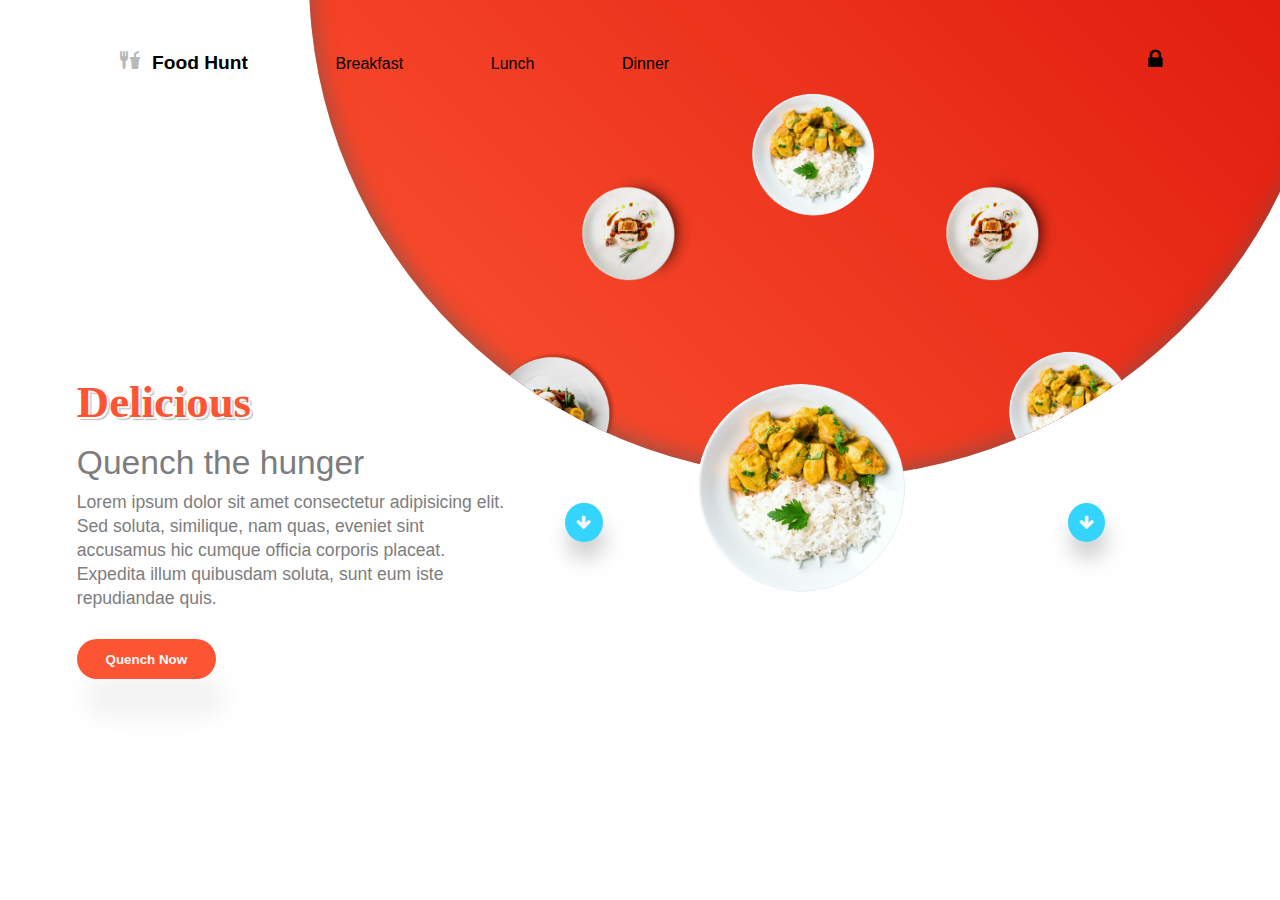
==== commit 328073b8: "Adjusted the horizontal overflow" ====
--- a/index.html
+++ b/index.html
@@ -2,7 +2,8 @@
 <html lang="en">
 <head>
     <meta charset="UTF-8">
-    <meta name="viewport" content="width=device-width, initial-scale=1.0">
+    <meta name="viewport" content="user-scalable=no, width=device-width, initial-scale=1.0" />
+    <meta name="apple-mobile-web-app-capable" content="yes" />
     <title>Food Hunt</title>
     <link rel="stylesheet" href="font-awesome/font-awesome.min.css">
     <link rel="stylesheet" href="MaterialDesign-Webfont-master/css/materialdesignicons.css">
--- a/style.css
+++ b/style.css
@@ -2,10 +2,14 @@
     box-sizing: border-box;
     outline: none;
 }
+/* html {
+    overflow-x: hidden;
+} */
 body {
     margin: 0;
     font-family: 'Gill Sans', 'Gill Sans MT', Calibri, 'Trebuchet MS', sans-serif;
     overflow-x: hidden;
+    width: 100%;
     /* background-color: rgb(223, 223, 223); */
 }
 /* .new-button {
@@ -140,7 +144,8 @@
     width: 1020px;
     /* width: 80vw; */
     height: 1000px;
-    background-color: #fd5533;
+    /* background-color: #fd5533; */
+    background: linear-gradient(45deg, #fd5533, rgb(214, 7, 0));
     border-radius: 50%;
     position: relative;
     /* top: -650px; */
@@ -260,6 +265,7 @@
     position: absolute;
     top: 14rem;
     padding-bottom: 4rem;
+    z-index: -1;
 }
 .text {
     animation: fade-down 3s ease-out;
@@ -441,19 +447,18 @@
         height: 100%;
         transition: all .6s ease;
     }
-    .navbar ul::before {
+    /* .navbar ul::before {
         content: "";
         position: absolute;
         top: 180px;
         left: 52px;
         transform: translateX(10%) rotate(-200deg);
-        /* right: -5px; */
         box-shadow: 2px 20px 28px rgb(0 0 0 / 12%);
         background: radial-gradient(rgb(228 97 255 / 57%), rgb(255 0 0 / 47%));
         height: 300px;
         width: 300px;
         border-radius: 50%;
-    }
+    } */
     .navbar .glass {
         position: absolute;
         top: 20px;
@@ -575,6 +580,15 @@
         width: 200px !important;
         bottom: -16%;
     }
+    .text-con h1 {
+        font-size: 2rem;
+    }
+    .text-con h2 {
+        font-size: 1.6rem;
+    }
+    .text-con p {
+        font-size: 1rem;
+    }
 }
 /* @media(max-width:560px) {
     .plate-con-circle {
